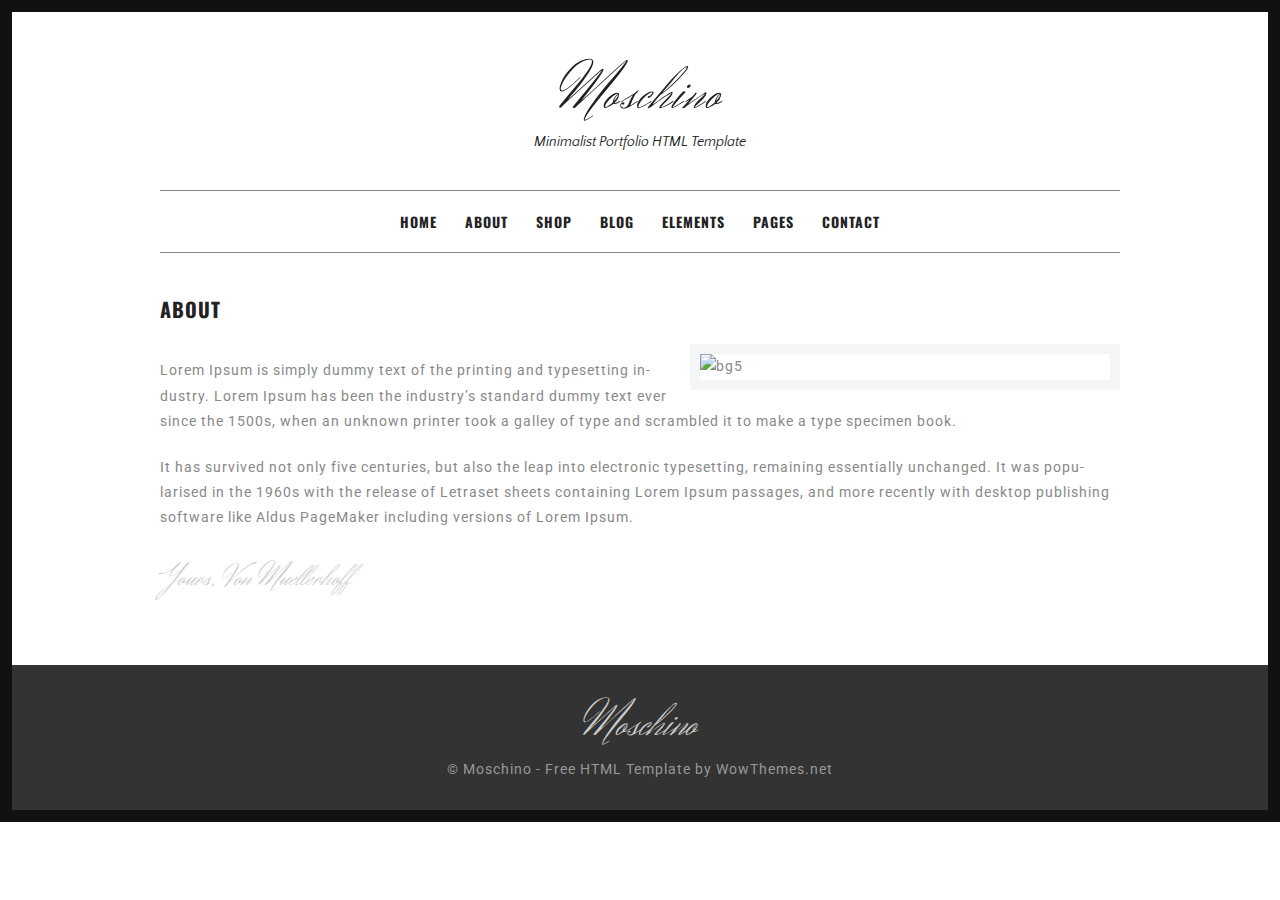
==== about.html @ cc4bd927 "Add files via upload" ====
<!DOCTYPE html>
<html lang="en-US">
<head>
<meta charset="UTF-8">
<meta name="viewport" content="width=device-width, initial-scale=1">
<title>Moschino | Minimalist Free HTML Portfolio by WowThemes.net</title>
<link rel='stylesheet' href='css/woocommerce-layout.css' type='text/css' media='all'/>
<link rel='stylesheet' href='css/woocommerce-smallscreen.css' type='text/css' media='only screen and (max-width: 768px)'/>
<link rel='stylesheet' href='css/woocommerce.css' type='text/css' media='all'/>
<link rel='stylesheet' href='css/font-awesome.min.css' type='text/css' media='all'/>
<link rel='stylesheet' href='style.css' type='text/css' media='all'/>
<link rel='stylesheet' href='https://fonts.googleapis.com/css?family=Oswald:400,500,700%7CRoboto:400,500,700%7CHerr+Von+Muellerhoff:400,500,700%7CQuattrocento+Sans:400,500,700' type='text/css' media='all'/>
<link rel='stylesheet' href='css/easy-responsive-shortcodes.css' type='text/css' media='all'/>
</head>
<body class="home page page-template page-template-template-portfolio page-template-template-portfolio-php">
<div id="page">
	<div class="container">
		<header id="masthead" class="site-header">
		<div class="site-branding">
			<h1 class="site-title"><a href="index.html" rel="home">Moschino</a></h1>
			<h2 class="site-description">Minimalist Portfolio HTML Template</h2>
		</div>
		<nav id="site-navigation" class="main-navigation">
		<button class="menu-toggle">Menu</button>
		<a class="skip-link screen-reader-text" href="#content">Skip to content</a>
		<div class="menu-menu-1-container">
			<ul id="menu-menu-1" class="menu">
				<li><a href="index.html">Home</a></li>
				<li><a href="about.html">About</a></li>
				<li><a href="shop.html">Shop</a></li>
				<li><a href="blog.html">Blog</a></li>
				<li><a href="elements.html">Elements</a></li>
				<li><a href="#">Pages</a>
				<ul class="sub-menu">
					<li><a href="portfolio-item.html">Portfolio Item</a></li>
					<li><a href="blog-single.html">Blog Article</a></li>
					<li><a href="shop-single.html">Shop Item</a></li>
					<li><a href="portfolio-category.html">Portfolio Category</a></li>
				</ul>
				</li>
				<li><a href="contact.html">Contact</a></li>
			</ul>
		</div>
		</nav>
		</header>
		<!-- #masthead -->
		<div id="content" class="site-content">
			<div id="primary" class="content-area column full">
				<main id="main" class="site-main">
				
				<article class="hentry">
				<header class="entry-header">
				<h1 class="entry-title">About</h1>	
				</header>
				<!-- .entry-header -->

				<div class="entry-content">
				<p><img style="border:10px solid #f4f5f6" src="http://s3.amazonaws.com/caymandemo/wp-content/uploads/sites/15/2016/04/14134452/about1.jpg" alt="bg5" width="430" class="alignright"></p>
				<p>Lorem Ipsum is simply dummy text of the printing and typesetting industry. Lorem Ipsum has been the industry’s standard dummy text ever since the 1500s, when an unknown printer took a galley of type and scrambled it to make a type specimen book.</p>
				<p>It has survived not only five centuries, but also the leap into electronic typesetting, remaining essentially unchanged. It was popularised in the 1960s with the release of Letraset sheets containing Lorem Ipsum passages, and more recently with desktop publishing software like Aldus PageMaker including versions of Lorem Ipsum.</p>
				<h2 style="font-family: 'Herr Von Muellerhoff';color:#ccc;font-weight:300;">Yours, Von Muellerhoff</h2>
				</div><!-- .entry-content -->
				</article>
				
				</main>
				<!-- #main -->
			</div>
			<!-- #primary -->
		</div>
		<!-- #content -->
	</div>
	<!-- .container -->
	<footer id="colophon" class="site-footer">
	<div class="container">
		<div class="site-info">
			<h1 style="font-family: 'Herr Von Muellerhoff';color: #ccc;font-weight:300;text-align: center;margin-bottom:0;margin-top:0;line-height:1.4;font-size: 46px;">Moschino</h1>
			 <a target="blank" href="https://www.wowthemes.net/">&copy; Moschino - Free HTML Template by WowThemes.net</a>
		</div>
	</div>	
	</footer>
	<a href="#top" class="smoothup" title="Back to top"><span class="genericon genericon-collapse"></span></a>
</div>
<!-- #page -->
<script src='js/jquery.js'></script>
<script src='js/plugins.js'></script>
<script src='js/scripts.js'></script>
<script src='js/masonry.pkgd.min.js'></script>
</body>
</html>
---- css/woocommerce-layout.css ----
.woocommerce #content div.product .woocommerce-tabs ul.tabs:after,.woocommerce #content div.product .woocommerce-tabs ul.tabs:before,.woocommerce #content div.product div.thumbnails:after,.woocommerce #content div.product div.thumbnails:before,.woocommerce .col2-set:after,.woocommerce .col2-set:before,.woocommerce div.product .woocommerce-tabs ul.tabs:after,.woocommerce div.product .woocommerce-tabs ul.tabs:before,.woocommerce div.product div.thumbnails:after,.woocommerce div.product div.thumbnails:before,.woocommerce-page #content div.product .woocommerce-tabs ul.tabs:after,.woocommerce-page #content div.product .woocommerce-tabs ul.tabs:before,.woocommerce-page #content div.product div.thumbnails:after,.woocommerce-page #content div.product div.thumbnails:before,.woocommerce-page .col2-set:after,.woocommerce-page .col2-set:before,.woocommerce-page div.product .woocommerce-tabs ul.tabs:after,.woocommerce-page div.product .woocommerce-tabs ul.tabs:before,.woocommerce-page div.product div.thumbnails:after,.woocommerce-page div.product div.thumbnails:before{content:" ";display:table}.woocommerce #content div.product .woocommerce-tabs,.woocommerce #content div.product .woocommerce-tabs ul.tabs:after,.woocommerce #content div.product div.thumbnails a.first,.woocommerce #content div.product div.thumbnails:after,.woocommerce .cart-collaterals:after,.woocommerce .col2-set:after,.woocommerce .woocommerce-pagination ul.page-numbers:after,.woocommerce div.product .woocommerce-tabs,.woocommerce div.product .woocommerce-tabs ul.tabs:after,.woocommerce div.product div.thumbnails a.first,.woocommerce div.product div.thumbnails:after,.woocommerce ul.products,.woocommerce ul.products li.first,.woocommerce ul.products:after,.woocommerce-page #content div.product .woocommerce-tabs,.woocommerce-page #content div.product .woocommerce-tabs ul.tabs:after,.woocommerce-page #content div.product div.thumbnails a.first,.woocommerce-page #content div.product div.thumbnails:after,.woocommerce-page .cart-collaterals:after,.woocommerce-page .col2-set:after,.woocommerce-page .woocommerce-pagination ul.page-numbers:after,.woocommerce-page div.product .woocommerce-tabs,.woocommerce-page div.product .woocommerce-tabs ul.tabs:after,.woocommerce-page div.product div.thumbnails a.first,.woocommerce-page div.product div.thumbnails:after,.woocommerce-page ul.products,.woocommerce-page ul.products li.first,.woocommerce-page ul.products:after{clear:both}.woocommerce .col2-set,.woocommerce-page .col2-set{width:100%}.woocommerce .col2-set .col-1,.woocommerce-page .col2-set .col-1{float:left;width:48%}.woocommerce .col2-set .col-2,.woocommerce-page .col2-set .col-2{float:right;width:48%}.woocommerce img,.woocommerce-page img{height:auto;max-width:100%}.woocommerce #content div.product div.images,.woocommerce div.product div.images,.woocommerce-page #content div.product div.images,.woocommerce-page div.product div.images{float:left;width:48%}.woocommerce #content div.product div.thumbnails a,.woocommerce div.product div.thumbnails a,.woocommerce-page #content div.product div.thumbnails a,.woocommerce-page div.product div.thumbnails a{float:left;width:30.75%;margin-right:3.8%;margin-bottom:1em}.woocommerce #content div.product div.thumbnails a.last,.woocommerce div.product div.thumbnails a.last,.woocommerce-page #content div.product div.thumbnails a.last,.woocommerce-page div.product div.thumbnails a.last{margin-right:0}.woocommerce #content div.product div.thumbnails.columns-1 a,.woocommerce div.product div.thumbnails.columns-1 a,.woocommerce-page #content div.product div.thumbnails.columns-1 a,.woocommerce-page div.product div.thumbnails.columns-1 a{width:100%;margin-right:0;float:none}.woocommerce #content div.product div.thumbnails.columns-2 a,.woocommerce div.product div.thumbnails.columns-2 a,.woocommerce-page #content div.product div.thumbnails.columns-2 a,.woocommerce-page div.product div.thumbnails.columns-2 a{width:48%}.woocommerce #content div.product div.thumbnails.columns-4 a,.woocommerce div.product div.thumbnails.columns-4 a,.woocommerce-page #content div.product div.thumbnails.columns-4 a,.woocommerce-page div.product div.thumbnails.columns-4 a{width:22.05%}.woocommerce #content div.product div.thumbnails.columns-5 a,.woocommerce div.product div.thumbnails.columns-5 a,.woocommerce-page #content div.product div.thumbnails.columns-5 a,.woocommerce-page div.product div.thumbnails.columns-5 a{width:16.9%}.woocommerce #content div.product div.summary,.woocommerce div.product div.summary,.woocommerce-page #content div.product div.summary,.woocommerce-page div.product div.summary{float:right;width:48%}.woocommerce #content div.product .woocommerce-tabs ul.tabs li,.woocommerce div.product .woocommerce-tabs ul.tabs li,.woocommerce-page #content div.product .woocommerce-tabs ul.tabs li,.woocommerce-page div.product .woocommerce-tabs ul.tabs li{display:inline-block}.woocommerce #content div.product #reviews .comment:after,.woocommerce #content div.product #reviews .comment:before,.woocommerce .woocommerce-pagination ul.page-numbers:after,.woocommerce .woocommerce-pagination ul.page-numbers:before,.woocommerce div.product #reviews .comment:after,.woocommerce div.product #reviews .comment:before,.woocommerce ul.products:after,.woocommerce ul.products:before,.woocommerce-page #content div.product #reviews .comment:after,.woocommerce-page #content div.product #reviews .comment:before,.woocommerce-page .woocommerce-pagination ul.page-numbers:after,.woocommerce-page .woocommerce-pagination ul.page-numbers:before,.woocommerce-page div.product #reviews .comment:after,.woocommerce-page div.product #reviews .comment:before,.woocommerce-page ul.products:after,.woocommerce-page ul.products:before{content:" ";display:table}.woocommerce #content div.product #reviews .comment:after,.woocommerce div.product #reviews .comment:after,.woocommerce-page #content div.product #reviews .comment:after,.woocommerce-page div.product #reviews .comment:after{clear:both}.woocommerce #content div.product #reviews .comment img,.woocommerce div.product #reviews .comment img,.woocommerce-page #content div.product #reviews .comment img,.woocommerce-page div.product #reviews .comment img{float:right;height:auto}.woocommerce ul.products li.product,.woocommerce-page ul.products li.product{float:left;margin:0 3.8% 2.992em 0;padding:0;position:relative;width:22.05%}.woocommerce ul.products li.last,.woocommerce-page ul.products li.last{margin-right:0}.woocommerce-page.columns-1 ul.products li.product,.woocommerce.columns-1 ul.products li.product{width:100%;margin-right:0}.woocommerce-page.columns-2 ul.products li.product,.woocommerce.columns-2 ul.products li.product{width:48%}.woocommerce-page.columns-3 ul.products li.product,.woocommerce.columns-3 ul.products li.product{width:30.75%}.woocommerce-page.columns-5 ul.products li.product,.woocommerce.columns-5 ul.products li.product{width:16.95%}.woocommerce-page.columns-6 ul.products li.product,.woocommerce.columns-6 ul.products li.product{width:13.5%}.woocommerce .woocommerce-result-count,.woocommerce-page .woocommerce-result-count{float:left}.woocommerce .woocommerce-ordering,.woocommerce-page .woocommerce-ordering{float:right}.woocommerce .woocommerce-pagination ul.page-numbers li,.woocommerce-page .woocommerce-pagination ul.page-numbers li{display:inline-block}.woocommerce #content table.cart img,.woocommerce table.cart img,.woocommerce-page #content table.cart img,.woocommerce-page table.cart img{height:auto}.woocommerce #content table.cart td.actions,.woocommerce table.cart td.actions,.woocommerce-page #content table.cart td.actions,.woocommerce-page table.cart td.actions{text-align:right}.woocommerce #content table.cart td.actions .input-text,.woocommerce table.cart td.actions .input-text,.woocommerce-page #content table.cart td.actions .input-text,.woocommerce-page table.cart td.actions .input-text{width:80px}.woocommerce #content table.cart td.actions .coupon,.woocommerce table.cart td.actions .coupon,.woocommerce-page #content table.cart td.actions .coupon,.woocommerce-page table.cart td.actions .coupon{float:left}.woocommerce #content table.cart td.actions .coupon label,.woocommerce table.cart td.actions .coupon label,.woocommerce-page #content table.cart td.actions .coupon label,.woocommerce-page table.cart td.actions .coupon label{display:none}.woocommerce .cart-collaterals .shipping_calculator:after,.woocommerce .cart-collaterals .shipping_calculator:before,.woocommerce .cart-collaterals:after,.woocommerce .cart-collaterals:before,.woocommerce form .form-row:after,.woocommerce form .form-row:before,.woocommerce ul.cart_list li:after,.woocommerce ul.cart_list li:before,.woocommerce ul.product_list_widget li:after,.woocommerce ul.product_list_widget li:before,.woocommerce-page .cart-collaterals .shipping_calculator:after,.woocommerce-page .cart-collaterals .shipping_calculator:before,.woocommerce-page .cart-collaterals:after,.woocommerce-page .cart-collaterals:before,.woocommerce-page form .form-row:after,.woocommerce-page form .form-row:before,.woocommerce-page ul.cart_list li:after,.woocommerce-page ul.cart_list li:before,.woocommerce-page ul.product_list_widget li:after,.woocommerce-page ul.product_list_widget li:before{content:" ";display:table}.woocommerce .cart-collaterals,.woocommerce-page .cart-collaterals{width:100%}.woocommerce .cart-collaterals .related,.woocommerce-page .cart-collaterals .related{width:30.75%;float:left}.woocommerce .cart-collaterals .cross-sells,.woocommerce-page .cart-collaterals .cross-sells{width:48%;float:left}.woocommerce .cart-collaterals .cross-sells ul.products,.woocommerce-page .cart-collaterals .cross-sells ul.products{float:none}.woocommerce .cart-collaterals .cross-sells ul.products li,.woocommerce-page .cart-collaterals .cross-sells ul.products li{width:48%}.woocommerce .cart-collaterals .shipping_calculator,.woocommerce-page .cart-collaterals .shipping_calculator{width:48%;clear:right;float:right}.woocommerce .cart-collaterals .shipping_calculator:after,.woocommerce form .form-row-wide,.woocommerce form .form-row:after,.woocommerce ul.cart_list li:after,.woocommerce ul.product_list_widget li:after,.woocommerce-page .cart-collaterals .shipping_calculator:after,.woocommerce-page form .form-row-wide,.woocommerce-page form .form-row:after,.woocommerce-page ul.cart_list li:after,.woocommerce-page ul.product_list_widget li:after{clear:both}.woocommerce .cart-collaterals .shipping_calculator .col2-set .col-1,.woocommerce .cart-collaterals .shipping_calculator .col2-set .col-2,.woocommerce-page .cart-collaterals .shipping_calculator .col2-set .col-1,.woocommerce-page .cart-collaterals .shipping_calculator .col2-set .col-2{width:47%}.woocommerce .cart-collaterals .cart_totals,.woocommerce-page .cart-collaterals .cart_totals{float:right;width:48%}.woocommerce ul.cart_list li img,.woocommerce ul.product_list_widget li img,.woocommerce-page ul.cart_list li img,.woocommerce-page ul.product_list_widget li img{float:right;height:auto}.woocommerce form .form-row label,.woocommerce-page form .form-row label{display:block}.woocommerce form .form-row label.checkbox,.woocommerce-page form .form-row label.checkbox{display:inline}.woocommerce form .form-row select,.woocommerce-page form .form-row select{width:100%}.woocommerce form .form-row .input-text,.woocommerce-page form .form-row .input-text{box-sizing:border-box;width:100%}.woocommerce form .form-row-first,.woocommerce form .form-row-last,.woocommerce-page form .form-row-first,.woocommerce-page form .form-row-last{float:left;width:47%;overflow:visible}.woocommerce form .form-row-last,.woocommerce-page form .form-row-last{float:right}.woocommerce #payment .form-row select,.woocommerce-page #payment .form-row select{width:auto}.woocommerce #payment .terms,.woocommerce #payment .wc-terms-and-conditions,.woocommerce-page #payment .terms,.woocommerce-page #payment .wc-terms-and-conditions{text-align:left;padding:0 1em 0 0;float:left}.woocommerce #payment #place_order,.woocommerce-page #payment #place_order{float:right}.twentyfourteen .tfwc{padding:12px 10px 0;max-width:474px;margin:0 auto}.twentyfourteen .tfwc .product .entry-summary{padding:0!important;margin:0 0 1.618em!important}.twentyfourteen .tfwc div.product.hentry.has-post-thumbnail{margin-top:0}.twentyfourteen .tfwc .product .images img{margin-bottom:1em}@media screen and (min-width:673px){.twentyfourteen .tfwc{padding-right:30px;padding-left:30px}}@media screen and (min-width:1040px){.twentyfourteen .tfwc{padding-right:15px;padding-left:15px}}@media screen and (min-width:1110px){.twentyfourteen .tfwc{padding-right:30px;padding-left:30px}}@media screen and (min-width:1218px){.twentyfourteen .tfwc{margin-right:54px}.full-width .twentyfourteen .tfwc{margin-right:auto}}.twentyfifteen .t15wc{padding-left:7.6923%;padding-right:7.6923%;padding-top:7.6923%;margin-bottom:7.6923%;background:#fff;box-shadow:0 0 1px rgba(0,0,0,.15)}.twentyfifteen .t15wc .page-title{margin-left:0}@media screen and (min-width:38.75em){.twentyfifteen .t15wc{margin-right:7.6923%;margin-left:7.6923%;margin-top:8.3333%}}@media screen and (min-width:59.6875em){.twentyfifteen .t15wc{margin-left:8.3333%;margin-right:8.3333%;padding:10%}.single-product .twentyfifteen .entry-summary{padding:0!important}}.twentysixteen .site-main{margin-right:7.6923%;margin-left:7.6923%}.twentysixteen .entry-summary{margin-right:0;margin-left:0}#content .twentysixteen div.product div.images,#content .twentysixteen div.product div.summary{width:46.42857%}@media screen and (min-width:44.375em){.twentysixteen .site-main{margin-right:23.0769%}}@media screen and (min-width:56.875em){.twentysixteen .site-main{margin-right:0;margin-left:0}.no-sidebar .twentysixteen .site-main{margin-right:15%;margin-left:15%}.no-sidebar .twentysixteen .entry-summary{margin-right:0;margin-left:0}}
---- css/woocommerce-smallscreen.css ----
.woocommerce table.shop_table_responsive tbody th,.woocommerce table.shop_table_responsive thead,.woocommerce-page table.shop_table_responsive tbody th,.woocommerce-page table.shop_table_responsive thead{display:none}.woocommerce table.shop_table_responsive tbody tr:first-child td:first-child,.woocommerce-page table.shop_table_responsive tbody tr:first-child td:first-child{border-top:0}.woocommerce table.shop_table_responsive tr,.woocommerce-page table.shop_table_responsive tr{display:block}.woocommerce table.shop_table_responsive tr td,.woocommerce-page table.shop_table_responsive tr td{display:block;text-align:right!important}.woocommerce #content table.cart .product-thumbnail,.woocommerce table.cart .product-thumbnail,.woocommerce table.my_account_orders tr td.order-actions:before,.woocommerce table.shop_table_responsive tr td.actions:before,.woocommerce table.shop_table_responsive tr td.product-remove:before,.woocommerce-page #content table.cart .product-thumbnail,.woocommerce-page table.cart .product-thumbnail,.woocommerce-page table.my_account_orders tr td.order-actions:before,.woocommerce-page table.shop_table_responsive tr td.actions:before,.woocommerce-page table.shop_table_responsive tr td.product-remove:before{display:none}.woocommerce table.shop_table_responsive tr td.order-actions,.woocommerce-page table.shop_table_responsive tr td.order-actions{text-align:left!important}.woocommerce table.shop_table_responsive tr td:before,.woocommerce-page table.shop_table_responsive tr td:before{content:attr(data-title) ": ";font-weight:700;float:left}.woocommerce table.shop_table_responsive tr:nth-child(2n) td,.woocommerce-page table.shop_table_responsive tr:nth-child(2n) td{background-color:rgba(0,0,0,.025)}.woocommerce table.my_account_orders tr td.order-actions,.woocommerce-page table.my_account_orders tr td.order-actions{text-align:left}.woocommerce table.my_account_orders tr td.order-actions .button,.woocommerce-page table.my_account_orders tr td.order-actions .button{float:none;margin:.125em .25em .125em 0}.woocommerce .col2-set .col-1,.woocommerce .col2-set .col-2,.woocommerce-page .col2-set .col-1,.woocommerce-page .col2-set .col-2{float:none;width:100%}.woocommerce ul.products li.product,.woocommerce-page ul.products li.product,.woocommerce-page[class*=columns-] ul.products li.product,.woocommerce[class*=columns-] ul.products li.product{width:48%;float:left;clear:both;margin:0 0 2.992em}.woocommerce ul.products li.product:nth-child(2n),.woocommerce-page ul.products li.product:nth-child(2n),.woocommerce-page[class*=columns-] ul.products li.product:nth-child(2n),.woocommerce[class*=columns-] ul.products li.product:nth-child(2n){float:right;clear:none!important}.woocommerce #content div.product div.images,.woocommerce #content div.product div.summary,.woocommerce div.product div.images,.woocommerce div.product div.summary,.woocommerce-page #content div.product div.images,.woocommerce-page #content div.product div.summary,.woocommerce-page div.product div.images,.woocommerce-page div.product div.summary{float:none;width:100%}.woocommerce #content table.cart td.actions,.woocommerce table.cart td.actions,.woocommerce-page #content table.cart td.actions,.woocommerce-page table.cart td.actions{text-align:left}.woocommerce #content table.cart td.actions .coupon,.woocommerce table.cart td.actions .coupon,.woocommerce-page #content table.cart td.actions .coupon,.woocommerce-page table.cart td.actions .coupon{float:none;padding-bottom:.5em}.woocommerce #content table.cart td.actions .coupon:after,.woocommerce #content table.cart td.actions .coupon:before,.woocommerce table.cart td.actions .coupon:after,.woocommerce table.cart td.actions .coupon:before,.woocommerce-page #content table.cart td.actions .coupon:after,.woocommerce-page #content table.cart td.actions .coupon:before,.woocommerce-page table.cart td.actions .coupon:after,.woocommerce-page table.cart td.actions .coupon:before{content:" ";display:table}.woocommerce #content table.cart td.actions .coupon:after,.woocommerce table.cart td.actions .coupon:after,.woocommerce-page #content table.cart td.actions .coupon:after,.woocommerce-page table.cart td.actions .coupon:after{clear:both}.woocommerce #content table.cart td.actions .button,.woocommerce #content table.cart td.actions .input-text,.woocommerce #content table.cart td.actions input,.woocommerce table.cart td.actions .button,.woocommerce table.cart td.actions .input-text,.woocommerce table.cart td.actions input,.woocommerce-page #content table.cart td.actions .button,.woocommerce-page #content table.cart td.actions .input-text,.woocommerce-page #content table.cart td.actions input,.woocommerce-page table.cart td.actions .button,.woocommerce-page table.cart td.actions .input-text,.woocommerce-page table.cart td.actions input{width:48%;box-sizing:border-box}.woocommerce #content table.cart td.actions .button.alt,.woocommerce #content table.cart td.actions .input-text+.button,.woocommerce table.cart td.actions .button.alt,.woocommerce table.cart td.actions .input-text+.button,.woocommerce-page #content table.cart td.actions .button.alt,.woocommerce-page #content table.cart td.actions .input-text+.button,.woocommerce-page table.cart td.actions .button.alt,.woocommerce-page table.cart td.actions .input-text+.button{float:right}.woocommerce .cart-collaterals .cart_totals,.woocommerce .cart-collaterals .cross-sells,.woocommerce .cart-collaterals .shipping_calculator,.woocommerce-page .cart-collaterals .cart_totals,.woocommerce-page .cart-collaterals .cross-sells,.woocommerce-page .cart-collaterals .shipping_calculator{width:100%;float:none;text-align:left}.woocommerce-page.woocommerce-checkout form.login .form-row,.woocommerce.woocommerce-checkout form.login .form-row{width:100%;float:none}.woocommerce #payment .terms,.woocommerce-page #payment .terms{text-align:left;padding:0}.woocommerce #payment #place_order,.woocommerce-page #payment #place_order{float:none;width:100%;box-sizing:border-box;margin-bottom:1em}.woocommerce .lost_reset_password .form-row-first,.woocommerce .lost_reset_password .form-row-last,.woocommerce-page .lost_reset_password .form-row-first,.woocommerce-page .lost_reset_password .form-row-last{width:100%;float:none;margin-right:0}.single-product .twentythirteen .panel{padding-left:20px!important;padding-right:20px!important}
---- css/woocommerce.css ----
@charset "UTF-8";.clear,.woocommerce .woocommerce-breadcrumb:after,.woocommerce .woocommerce-error:after,.woocommerce .woocommerce-info:after,.woocommerce .woocommerce-message:after{clear:both}@-webkit-keyframes spin{100%{-webkit-transform:rotate(360deg)}}@-moz-keyframes spin{100%{-moz-transform:rotate(360deg)}}@keyframes spin{100%{-webkit-transform:rotate(360deg);-moz-transform:rotate(360deg);-ms-transform:rotate(360deg);-o-transform:rotate(360deg);transform:rotate(360deg)}}@font-face{font-family:star;src:url(../fonts/star.eot);src:url(../fonts/star.eot?#iefix) format("embedded-opentype"),url(../fonts/star.woff) format("woff"),url(../fonts/star.ttf) format("truetype"),url(../fonts/star.svg#star) format("svg");font-weight:400;font-style:normal}@font-face{font-family:WooCommerce;src:url(../fonts/WooCommerce.eot);src:url(../fonts/WooCommerce.eot?#iefix) format("embedded-opentype"),url(../fonts/WooCommerce.woff) format("woff"),url(../fonts/WooCommerce.ttf) format("truetype"),url(../fonts/WooCommerce.svg#WooCommerce) format("svg");font-weight:400;font-style:normal}p.demo_store{position:fixed;top:0;left:0;right:0;margin:0;width:100%;font-size:1em;padding:1em 0;text-align:center;background-color:#a46497;color:#fff;z-index:99998;box-shadow:0 1px 1em rgba(0,0,0,.2)}p.demo_store a{color:#fff}.admin-bar p.demo_store{top:32px}.woocommerce .blockUI.blockOverlay{position:relative}.woocommerce .blockUI.blockOverlay:before,.woocommerce .loader:before{height:1em;width:1em;position:absolute;top:50%;left:50%;margin-left:-.5em;margin-top:-.5em;display:block;content:"";-webkit-animation:spin 1s ease-in-out infinite;-moz-animation:spin 1s ease-in-out infinite;animation:spin 1s ease-in-out infinite;background:url(../images/icons/loader.svg) center center;background-size:cover;line-height:1;text-align:center;font-size:2em;color:rgba(0,0,0,.75)}.woocommerce a.remove{display:block;font-size:1.5em;height:1em;width:1em;text-align:center;line-height:1;border-radius:100%;color:red!important;text-decoration:none;font-weight:700;border:0}.woocommerce a.remove:hover{color:#fff!important;background:red}.woocommerce .woocommerce-error,.woocommerce .woocommerce-info,.woocommerce .woocommerce-message{padding:1em 2em 1em 3.5em!important;margin:0 0 2em!important;position:relative;background-color:#f7f6f7;color:#515151;border-top:3px solid #a46497;list-style:none!important;width:auto;word-wrap:break-word}.woocommerce .woocommerce-error:after,.woocommerce .woocommerce-error:before,.woocommerce .woocommerce-info:after,.woocommerce .woocommerce-info:before,.woocommerce .woocommerce-message:after,.woocommerce .woocommerce-message:before{content:" ";display:table}.woocommerce .woocommerce-error:before,.woocommerce .woocommerce-info:before,.woocommerce .woocommerce-message:before{font-family:WooCommerce;content:"\e028";display:inline-block;position:absolute;top:1em;left:1.5em}.woocommerce .woocommerce-error .button,.woocommerce .woocommerce-info .button,.woocommerce .woocommerce-message .button{float:right}.woocommerce .woocommerce-error li,.woocommerce .woocommerce-info li,.woocommerce .woocommerce-message li{list-style:none!important;padding-left:0!important;margin-left:0!important}.woocommerce .woocommerce-message{border-top-color:#8fae1b}.woocommerce .woocommerce-message:before{content:"\e015";color:#8fae1b}.woocommerce .woocommerce-info{border-top-color:#1e85be}.woocommerce .woocommerce-info:before{color:#1e85be}.woocommerce .woocommerce-error{border-top-color:#b81c23}.woocommerce .woocommerce-error:before{content:"\e016";color:#b81c23}.woocommerce small.note{display:block;color:#777;font-size:.857em;margin-top:10px}.woocommerce .woocommerce-breadcrumb{margin:0 0 1em;padding:0;font-size:.92em;color:#777}.woocommerce .woocommerce-breadcrumb:after,.woocommerce .woocommerce-breadcrumb:before{content:" ";display:table}.woocommerce .woocommerce-breadcrumb a{color:#777}.woocommerce .quantity .qty{width:3.631em;text-align:center}.woocommerce div.product{margin-bottom:0;position:relative}.woocommerce div.product .product_title{clear:none;margin-top:0;padding:0}.woocommerce #reviews #comments .add_review:after,.woocommerce .products ul:after,.woocommerce div.product form.cart:after,.woocommerce div.product p.cart:after,.woocommerce nav.woocommerce-pagination ul,.woocommerce ul.products:after{clear:both}.woocommerce div.product p.price,.woocommerce div.product span.price{color:#77a464;font-size:1.25em}.woocommerce div.product p.price ins,.woocommerce div.product span.price ins{background:inherit;font-weight:700}.woocommerce div.product p.price del,.woocommerce div.product span.price del{opacity:.5}.woocommerce div.product p.stock{font-size:.92em}.woocommerce div.product .stock{color:#77a464}.woocommerce div.product .out-of-stock{color:red}.woocommerce div.product .woocommerce-product-rating{margin-bottom:1.618em}.woocommerce div.product div.images,.woocommerce div.product div.summary{margin-bottom:2em}.woocommerce div.product div.images img{display:block;width:100%;height:auto;box-shadow:none}.woocommerce div.product div.images div.thumbnails{padding-top:1em}.woocommerce div.product div.social{text-align:right;margin:0 0 1em}.woocommerce div.product div.social span{margin:0 0 0 2px}.woocommerce div.product div.social span span{margin:0}.woocommerce div.product div.social span .stButton .chicklets{padding-left:16px;width:0}.woocommerce div.product div.social iframe{float:left;margin-top:3px}.woocommerce div.product .woocommerce-tabs ul.tabs{list-style:none;padding:0 0 0 1em;margin:0 0 1.618em;overflow:hidden;position:relative}.woocommerce div.product .woocommerce-tabs ul.tabs li{border:1px solid #d3ced2;background-color:#ebe9eb;display:inline-block;position:relative;z-index:0;border-radius:4px 4px 0 0;margin:0 -5px;padding:0 1em}.woocommerce div.product .woocommerce-tabs ul.tabs li a{display:inline-block;padding:.5em 0;font-weight:700;color:#515151;text-decoration:none}.woocommerce div.product form.cart:after,.woocommerce div.product form.cart:before,.woocommerce div.product p.cart:after,.woocommerce div.product p.cart:before{display:table;content:" "}.woocommerce div.product .woocommerce-tabs ul.tabs li a:hover{text-decoration:none;color:#6b6b6b}.woocommerce div.product .woocommerce-tabs ul.tabs li.active{background:#fff;z-index:2;border-bottom-color:#fff}.woocommerce div.product .woocommerce-tabs ul.tabs li.active a{color:inherit;text-shadow:inherit}.woocommerce div.product .woocommerce-tabs ul.tabs li.active:before{box-shadow:2px 2px 0 #fff}.woocommerce div.product .woocommerce-tabs ul.tabs li.active:after{box-shadow:-2px 2px 0 #fff}.woocommerce div.product .woocommerce-tabs ul.tabs li:after,.woocommerce div.product .woocommerce-tabs ul.tabs li:before{border:1px solid #d3ced2;position:absolute;bottom:-1px;width:5px;height:5px;content:" "}.woocommerce div.product .woocommerce-tabs ul.tabs li:before{left:-6px;-webkit-border-bottom-right-radius:4px;-moz-border-bottom-right-radius:4px;border-bottom-right-radius:4px;border-width:0 1px 1px 0;box-shadow:2px 2px 0 #ebe9eb}.woocommerce div.product .woocommerce-tabs ul.tabs li:after{right:-6px;-webkit-border-bottom-left-radius:4px;-moz-border-bottom-left-radius:4px;border-bottom-left-radius:4px;border-width:0 0 1px 1px;box-shadow:-2px 2px 0 #ebe9eb}.woocommerce div.product .woocommerce-tabs ul.tabs:before{position:absolute;content:" ";width:100%;bottom:0;left:0;border-bottom:1px solid #d3ced2;z-index:1}.woocommerce div.product .woocommerce-tabs .panel{margin:0 0 2em;padding:0}.woocommerce div.product form.cart,.woocommerce div.product p.cart{margin-bottom:2em}.woocommerce div.product form.cart div.quantity{float:left;margin:0 4px 0 0}.woocommerce div.product form.cart table{border-width:0 0 1px}.woocommerce div.product form.cart table td{padding-left:0}.woocommerce div.product form.cart table div.quantity{float:none;margin:0}.woocommerce div.product form.cart table small.stock{display:block;float:none}.woocommerce div.product form.cart .variations{margin-bottom:1em;border:0;width:100%}.woocommerce div.product form.cart .variations td,.woocommerce div.product form.cart .variations th{border:0;vertical-align:top;line-height:2em}.woocommerce div.product form.cart .variations label{font-weight:700}.woocommerce div.product form.cart .variations select{max-width:100%;min-width:75%;display:inline-block;margin-right:1em}.woocommerce div.product form.cart .variations td.label{padding-right:1em}.woocommerce div.product form.cart .woocommerce-variation-description p{margin-bottom:1em}.woocommerce div.product form.cart .reset_variations{visibility:hidden;font-size:.83em}.woocommerce div.product form.cart .wc-no-matching-variations{display:none}.woocommerce div.product form.cart .button{vertical-align:middle;float:left}.woocommerce div.product form.cart .group_table td.label{padding-right:1em;padding-left:1em}.woocommerce div.product form.cart .group_table td{vertical-align:top;padding-bottom:.5em;border:0}.woocommerce span.onsale{min-height:3.236em;min-width:3.236em;padding:.202em;font-weight:700;position:absolute;text-align:center;line-height:3.236;top:-.5em;left:-.5em;margin:0;border-radius:100%;background-color:#77a464;color:#fff;font-size:.857em;-webkit-font-smoothing:antialiased}.woocommerce .products ul,.woocommerce ul.products{margin:0 0 1em;padding:0;list-style:none;clear:both}.woocommerce .products ul:after,.woocommerce .products ul:before,.woocommerce ul.products:after,.woocommerce ul.products:before{content:" ";display:table}.woocommerce .products ul li,.woocommerce ul.products li{list-style:none}.woocommerce ul.products li.product .onsale{top:0;right:0;left:auto;margin:-.5em -.5em 0 0}.woocommerce ul.products li.product h3{padding:.5em 0;margin:0;font-size:1em}.woocommerce ul.products li.product a{text-decoration:none}.woocommerce ul.products li.product a img{width:100%;height:auto;display:block;margin:0 0 1em;box-shadow:none}.woocommerce ul.products li.product strong{display:block}.woocommerce ul.products li.product .star-rating{font-size:.857em}.woocommerce ul.products li.product .button{margin-top:1em}.woocommerce ul.products li.product .price{color:#77a464;display:block;font-weight:400;margin-bottom:.5em;font-size:.857em}.woocommerce ul.products li.product .price del{color:inherit;opacity:.5;display:block}.woocommerce ul.products li.product .price ins{background:0 0;font-weight:700}.woocommerce ul.products li.product .price .from{font-size:.67em;margin:-2px 0 0;text-transform:uppercase;color:rgba(132,132,132,.5)}.woocommerce .woocommerce-ordering,.woocommerce .woocommerce-result-count{margin:0 0 1em}.woocommerce .woocommerce-ordering select{vertical-align:top}.woocommerce nav.woocommerce-pagination{text-align:center}.woocommerce nav.woocommerce-pagination ul{display:inline-block;white-space:nowrap;padding:0;border:1px solid #d3ced2;border-right:0;margin:1px}.woocommerce nav.woocommerce-pagination ul li{border-right:1px solid #d3ced2;padding:0;margin:0;float:left;display:inline;overflow:hidden}.woocommerce nav.woocommerce-pagination ul li a,.woocommerce nav.woocommerce-pagination ul li span{margin:0;text-decoration:none;line-height:1;font-size:1em;font-weight:400;padding:.5em;min-width:1em;display:block}.woocommerce nav.woocommerce-pagination ul li a:focus,.woocommerce nav.woocommerce-pagination ul li a:hover,.woocommerce nav.woocommerce-pagination ul li span.current{background:#ebe9eb;color:#8a7e88}.woocommerce #respond input#submit,.woocommerce a.button,.woocommerce button.button,.woocommerce input.button{font-size:100%;margin:0;line-height:1;cursor:pointer;position:relative;font-family:inherit;text-decoration:none;overflow:visible;padding:.618em 1em;font-weight:700;border-radius:3px;left:auto;color:#515151;background-color:#ebe9eb;border:0;white-space:nowrap;display:inline-block;background-image:none;box-shadow:none;-webkit-box-shadow:none;text-shadow:none}.woocommerce #respond input#submit.loading,.woocommerce a.button.loading,.woocommerce button.button.loading,.woocommerce input.button.loading{opacity:.25;padding-right:2.618em}.woocommerce #respond input#submit.loading:after,.woocommerce a.button.loading:after,.woocommerce button.button.loading:after,.woocommerce input.button.loading:after{font-family:WooCommerce;content:"\e01c";vertical-align:top;-webkit-font-smoothing:antialiased;font-weight:400;position:absolute;top:.618em;right:1em;-webkit-animation:spin 2s linear infinite;-moz-animation:spin 2s linear infinite;animation:spin 2s linear infinite}.woocommerce #respond input#submit.added:after,.woocommerce a.button.added:after,.woocommerce button.button.added:after,.woocommerce input.button.added:after{font-family:WooCommerce;content:"\e017";margin-left:.53em;vertical-align:bottom}.woocommerce #respond input#submit:hover,.woocommerce a.button:hover,.woocommerce button.button:hover,.woocommerce input.button:hover{background-color:#dad8da;text-decoration:none;background-image:none;color:#515151}.woocommerce #respond input#submit.alt,.woocommerce a.button.alt,.woocommerce button.button.alt,.woocommerce input.button.alt{background-color:#a46497;color:#fff;-webkit-font-smoothing:antialiased}.woocommerce #respond input#submit.alt:hover,.woocommerce a.button.alt:hover,.woocommerce button.button.alt:hover,.woocommerce input.button.alt:hover{background-color:#935386;color:#fff}.woocommerce #respond input#submit.alt.disabled,.woocommerce #respond input#submit.alt.disabled:hover,.woocommerce #respond input#submit.alt:disabled,.woocommerce #respond input#submit.alt:disabled:hover,.woocommerce #respond input#submit.alt:disabled[disabled],.woocommerce #respond input#submit.alt:disabled[disabled]:hover,.woocommerce a.button.alt.disabled,.woocommerce a.button.alt.disabled:hover,.woocommerce a.button.alt:disabled,.woocommerce a.button.alt:disabled:hover,.woocommerce a.button.alt:disabled[disabled],.woocommerce a.button.alt:disabled[disabled]:hover,.woocommerce button.button.alt.disabled,.woocommerce button.button.alt.disabled:hover,.woocommerce button.button.alt:disabled,.woocommerce button.button.alt:disabled:hover,.woocommerce button.button.alt:disabled[disabled],.woocommerce button.button.alt:disabled[disabled]:hover,.woocommerce input.button.alt.disabled,.woocommerce input.button.alt.disabled:hover,.woocommerce input.button.alt:disabled,.woocommerce input.button.alt:disabled:hover,.woocommerce input.button.alt:disabled[disabled],.woocommerce input.button.alt:disabled[disabled]:hover{background-color:#a46497;color:#fff}.woocommerce #respond input#submit.disabled,.woocommerce #respond input#submit:disabled,.woocommerce #respond input#submit:disabled[disabled],.woocommerce a.button.disabled,.woocommerce a.button:disabled,.woocommerce a.button:disabled[disabled],.woocommerce button.button.disabled,.woocommerce button.button:disabled,.woocommerce button.button:disabled[disabled],.woocommerce input.button.disabled,.woocommerce input.button:disabled,.woocommerce input.button:disabled[disabled]{color:inherit;cursor:not-allowed;opacity:.5}.woocommerce #respond input#submit.disabled:hover,.woocommerce #respond input#submit:disabled:hover,.woocommerce #respond input#submit:disabled[disabled]:hover,.woocommerce a.button.disabled:hover,.woocommerce a.button:disabled:hover,.woocommerce a.button:disabled[disabled]:hover,.woocommerce button.button.disabled:hover,.woocommerce button.button:disabled:hover,.woocommerce button.button:disabled[disabled]:hover,.woocommerce input.button.disabled:hover,.woocommerce input.button:disabled:hover,.woocommerce input.button:disabled[disabled]:hover{color:inherit;background-color:#ebe9eb}.woocommerce .cart .button,.woocommerce .cart input.button{float:none}.woocommerce a.added_to_cart{padding-top:.5em;white-space:nowrap;display:inline-block}.woocommerce #reviews #comments .add_review:after,.woocommerce #reviews #comments .add_review:before,.woocommerce #reviews #comments ol.commentlist li .comment-text:after,.woocommerce #reviews #comments ol.commentlist li .comment-text:before,.woocommerce #reviews #comments ol.commentlist:after,.woocommerce #reviews #comments ol.commentlist:before{content:" ";display:table}.woocommerce #reviews h2 small{float:right;color:#777;font-size:15px;margin:10px 0 0}.woocommerce #reviews h2 small a{text-decoration:none;color:#777}.woocommerce #reviews h3{margin:0}.woocommerce #reviews #respond{margin:0;border:0;padding:0}.woocommerce #reviews #comment{height:75px}.woocommerce #reviews #comments h2{clear:none}.woocommerce #review_form #respond:after,.woocommerce #reviews #comments ol.commentlist li .comment-text:after,.woocommerce #reviews #comments ol.commentlist:after,.woocommerce .woocommerce-product-rating:after,.woocommerce td.product-name dl.variation:after{clear:both}.woocommerce #reviews #comments ol.commentlist{margin:0;width:100%;background:0 0;list-style:none}.woocommerce #reviews #comments ol.commentlist li{padding:0;margin:0 0 20px;position:relative;background:0;border:0}.woocommerce #reviews #comments ol.commentlist li .meta{color:#777;font-size:.75em}.woocommerce #reviews #comments ol.commentlist li img.avatar{float:left;position:absolute;top:0;left:0;padding:3px;width:32px;height:auto;background:#ebe9eb;border:1px solid #e4e1e3;margin:0;box-shadow:none}.woocommerce #reviews #comments ol.commentlist li .comment-text{margin:0 0 0 50px;border:1px solid #e4e1e3;border-radius:4px;padding:1em 1em 0}.woocommerce #reviews #comments ol.commentlist li .comment-text p{margin:0 0 1em}.woocommerce #reviews #comments ol.commentlist li .comment-text p.meta{font-size:.83em}.woocommerce #reviews #comments ol.commentlist ul.children{list-style:none;margin:20px 0 0 50px}.woocommerce #reviews #comments ol.commentlist ul.children .star-rating{display:none}.woocommerce #reviews #comments ol.commentlist #respond{border:1px solid #e4e1e3;border-radius:4px;padding:1em 1em 0;margin:20px 0 0 50px}.woocommerce #reviews #comments .commentlist>li:before{content:""}.woocommerce .star-rating{float:right;overflow:hidden;position:relative;height:1em;line-height:1;font-size:1em;width:5.4em;font-family:star}.woocommerce .star-rating:before{content:"\73\73\73\73\73";color:#d3ced2;float:left;top:0;left:0;position:absolute}.woocommerce .star-rating span{overflow:hidden;float:left;top:0;left:0;position:absolute;padding-top:1.5em}.woocommerce .star-rating span:before{content:"\53\53\53\53\53";top:0;position:absolute;left:0}.woocommerce .woocommerce-product-rating{line-height:2;display:block}.woocommerce .woocommerce-product-rating:after,.woocommerce .woocommerce-product-rating:before{content:" ";display:table}.woocommerce .woocommerce-product-rating .star-rating{margin:.5em 4px 0 0;float:left}.woocommerce .products .star-rating{display:block;margin:0 0 .5em;float:none}.woocommerce .hreview-aggregate .star-rating{margin:10px 0 0}.woocommerce #review_form #respond{position:static;margin:0;width:auto;padding:0;background:0 0;border:0}.woocommerce #review_form #respond:after,.woocommerce #review_form #respond:before{content:" ";display:table}.woocommerce p.stars a:before,.woocommerce p.stars a:hover~a:before{content:"\e021"}.woocommerce #review_form #respond p{margin:0 0 10px}.woocommerce #review_form #respond .form-submit input{left:auto}.woocommerce #review_form #respond textarea{box-sizing:border-box;width:100%}.woocommerce p.stars a{position:relative;height:1em;width:1em;text-indent:-999em;display:inline-block;text-decoration:none}.woocommerce p.stars a:before{display:block;position:absolute;top:0;left:0;width:1em;height:1em;line-height:1;font-family:WooCommerce;text-indent:0}.woocommerce table.shop_attributes td,.woocommerce table.shop_attributes th{line-height:1.5;border-bottom:1px dotted rgba(0,0,0,.1);border-top:0;margin:0}.woocommerce p.stars.selected a.active:before,.woocommerce p.stars:hover a:before{content:"\e020"}.woocommerce p.stars.selected a.active~a:before{content:"\e021"}.woocommerce p.stars.selected a:not(.active):before{content:"\e020"}.woocommerce table.shop_attributes{border:0;border-top:1px dotted rgba(0,0,0,.1);margin-bottom:1.618em;width:100%}.woocommerce table.shop_attributes th{width:150px;font-weight:700;padding:8px}.woocommerce table.shop_attributes td{font-style:italic;padding:0}.woocommerce table.shop_attributes td p{margin:0;padding:8px 0}.woocommerce table.shop_attributes .alt td,.woocommerce table.shop_attributes .alt th{background:rgba(0,0,0,.025)}.woocommerce table.shop_table{border:1px solid rgba(0,0,0,.1);margin:0 -1px 24px 0;text-align:left;width:100%;border-collapse:separate;border-radius:5px}.woocommerce table.shop_table th{font-weight:700;padding:9px 12px}.woocommerce table.shop_table td{border-top:1px solid rgba(0,0,0,.1);padding:6px 12px;vertical-align:middle}.woocommerce table.shop_table td small{font-weight:400}.woocommerce table.shop_table tbody:first-child tr:first-child td,.woocommerce table.shop_table tbody:first-child tr:first-child th{border-top:0}.woocommerce table.shop_table tbody th,.woocommerce table.shop_table tfoot td,.woocommerce table.shop_table tfoot th{font-weight:700;border-top:1px solid rgba(0,0,0,.1)}.woocommerce table.my_account_orders{font-size:.85em}.woocommerce table.my_account_orders td,.woocommerce table.my_account_orders th{padding:4px 8px;vertical-align:middle}.woocommerce table.my_account_orders .button{white-space:nowrap}.woocommerce table.my_account_orders .order-actions{text-align:right}.woocommerce table.my_account_orders .order-actions .button{margin:.125em 0 .125em .25em}.woocommerce td.product-name dl.variation{margin:.25em 0}.woocommerce td.product-name dl.variation:after,.woocommerce td.product-name dl.variation:before{content:" ";display:table}.woocommerce td.product-name dl.variation dd,.woocommerce td.product-name dl.variation dt{display:inline-block;float:left;margin-bottom:1em}.woocommerce td.product-name dl.variation dt{font-weight:700;padding:0 0 .25em;margin:0 4px 0 0;clear:left}.woocommerce ul.cart_list li dl:after,.woocommerce ul.cart_list li:after,.woocommerce ul.product_list_widget li dl:after,.woocommerce ul.product_list_widget li:after{clear:both}.woocommerce td.product-name dl.variation dd{padding:0 0 .25em}.woocommerce td.product-name dl.variation dd p:last-child{margin-bottom:0}.woocommerce td.product-name p.backorder_notification{font-size:.83em}.woocommerce td.product-quantity{min-width:80px}.woocommerce ul.cart_list,.woocommerce ul.product_list_widget{list-style:none;padding:0;margin:0}.woocommerce ul.cart_list li,.woocommerce ul.product_list_widget li{padding:4px 0;margin:0;list-style:none}.woocommerce ul.cart_list li:after,.woocommerce ul.cart_list li:before,.woocommerce ul.product_list_widget li:after,.woocommerce ul.product_list_widget li:before{content:" ";display:table}.woocommerce ul.cart_list li a,.woocommerce ul.product_list_widget li a{display:block;font-weight:700}.woocommerce ul.cart_list li img,.woocommerce ul.product_list_widget li img{float:right;margin-left:4px;width:32px;height:auto;box-shadow:none}.woocommerce ul.cart_list li dl,.woocommerce ul.product_list_widget li dl{margin:0;padding-left:1em;border-left:2px solid rgba(0,0,0,.1)}.woocommerce ul.cart_list li dl:after,.woocommerce ul.cart_list li dl:before,.woocommerce ul.product_list_widget li dl:after,.woocommerce ul.product_list_widget li dl:before{content:" ";display:table}.woocommerce ul.cart_list li dl dd,.woocommerce ul.cart_list li dl dt,.woocommerce ul.product_list_widget li dl dd,.woocommerce ul.product_list_widget li dl dt{display:inline-block;float:left;margin-bottom:1em}.woocommerce ul.cart_list li dl dt,.woocommerce ul.product_list_widget li dl dt{font-weight:700;padding:0 0 .25em;margin:0 4px 0 0;clear:left}.woocommerce .order_details:after,.woocommerce .widget_layered_nav ul li:after,.woocommerce .widget_shopping_cart .buttons:after,.woocommerce-account .addresses .title:after,.woocommerce-cart .wc-proceed-to-checkout:after,.woocommerce.widget_shopping_cart .buttons:after{clear:both}.woocommerce ul.cart_list li dl dd,.woocommerce ul.product_list_widget li dl dd{padding:0 0 .25em}.woocommerce ul.cart_list li dl dd p:last-child,.woocommerce ul.product_list_widget li dl dd p:last-child{margin-bottom:0}.woocommerce ul.cart_list li .star-rating,.woocommerce ul.product_list_widget li .star-rating{float:none}.woocommerce .widget_shopping_cart .total,.woocommerce.widget_shopping_cart .total{border-top:3px double #ebe9eb;padding:4px 0 0}.woocommerce .widget_shopping_cart .total strong,.woocommerce.widget_shopping_cart .total strong{min-width:40px;display:inline-block}.woocommerce .widget_shopping_cart .cart_list li,.woocommerce.widget_shopping_cart .cart_list li{padding-left:2em;position:relative;padding-top:0}.woocommerce .widget_shopping_cart .cart_list li a.remove,.woocommerce.widget_shopping_cart .cart_list li a.remove{position:absolute;top:0;left:0}.woocommerce .widget_shopping_cart .buttons:after,.woocommerce .widget_shopping_cart .buttons:before,.woocommerce.widget_shopping_cart .buttons:after,.woocommerce.widget_shopping_cart .buttons:before{content:" ";display:table}.woocommerce form .form-row{padding:3px;margin:0 0 6px}.woocommerce form .form-row [placeholder]:focus::-webkit-input-placeholder{-webkit-transition:opacity .5s .5s ease;-moz-transition:opacity .5s .5s ease;transition:opacity .5s .5s ease;opacity:0}.woocommerce form .form-row label{line-height:2}.woocommerce form .form-row label.hidden{visibility:hidden}.woocommerce form .form-row label.inline{display:inline}.woocommerce form .form-row select{cursor:pointer;margin:0}.woocommerce form .form-row .required{color:red;font-weight:700;border:0}.woocommerce form .form-row .input-checkbox{display:inline;margin:-2px 8px 0 0;text-align:center;vertical-align:middle}.woocommerce form .form-row input.input-text,.woocommerce form .form-row textarea{box-sizing:border-box;width:100%;margin:0;outline:0;line-height:1}.woocommerce form .form-row textarea{height:4em;line-height:1.5;display:block;-moz-box-shadow:none;-webkit-box-shadow:none;box-shadow:none}.woocommerce form .form-row .select2-container{width:100%;line-height:2em}.woocommerce form .form-row.woocommerce-invalid label{color:#a00}.woocommerce form .form-row.woocommerce-invalid .select2-container,.woocommerce form .form-row.woocommerce-invalid input.input-text,.woocommerce form .form-row.woocommerce-invalid select{border-color:#a00}.woocommerce form .form-row.woocommerce-validated .select2-container,.woocommerce form .form-row.woocommerce-validated input.input-text,.woocommerce form .form-row.woocommerce-validated select{border-color:#69bf29}.woocommerce form .form-row ::-webkit-input-placeholder{line-height:normal}.woocommerce form .form-row :-moz-placeholder{line-height:normal}.woocommerce form .form-row :-ms-input-placeholder{line-height:normal}.woocommerce form.checkout_coupon,.woocommerce form.login,.woocommerce form.register{border:1px solid #d3ced2;padding:20px;margin:2em 0;text-align:left;border-radius:5px}.woocommerce ul#shipping_method{list-style:none;margin:0;padding:0}.woocommerce ul#shipping_method li{margin:0;padding:.25em 0 .25em 22px;text-indent:-22px;list-style:none}.woocommerce ul#shipping_method li input{margin:3px .5ex}.woocommerce ul#shipping_method li label{display:inline}.woocommerce ul#shipping_method .amount{font-weight:700}.woocommerce p.woocommerce-shipping-contents{margin:0}.woocommerce .order_details{margin:0 0 1.5em;list-style:none}.woocommerce .order_details:after,.woocommerce .order_details:before{content:" ";display:table}.woocommerce .order_details li{float:left;margin-right:2em;text-transform:uppercase;font-size:.715em;line-height:1;border-right:1px dashed #d3ced2;padding-right:2em;margin-left:0;padding-left:0}.woocommerce .order_details li strong{display:block;font-size:1.4em;text-transform:none;line-height:1.5}.woocommerce .order_details li:last-of-type{border:none}.woocommerce .widget_layered_nav ul{margin:0;padding:0;border:0;list-style:none}.woocommerce .widget_layered_nav ul li{padding:0 0 1px;list-style:none}.woocommerce .widget_layered_nav ul li:after,.woocommerce .widget_layered_nav ul li:before{content:" ";display:table}.woocommerce .widget_layered_nav ul li.chosen a:before,.woocommerce .widget_layered_nav_filters ul li a:before{font-weight:400;line-height:1;content:"";color:#a00;font-family:WooCommerce;speak:none;font-variant:normal;text-transform:none;-webkit-font-smoothing:antialiased;text-decoration:none}.woocommerce .widget_layered_nav ul li a,.woocommerce .widget_layered_nav ul li span{padding:1px 0}.woocommerce .widget_layered_nav ul li.chosen a:before{margin-right:.618em}.woocommerce .widget_layered_nav_filters ul{margin:0;padding:0;border:0;list-style:none;overflow:hidden;zoom:1}.woocommerce .widget_layered_nav_filters ul li{float:left;padding:0 1px 1px 0;list-style:none}.woocommerce .widget_layered_nav_filters ul li a{text-decoration:none}.woocommerce .widget_layered_nav_filters ul li a:before{margin-right:.618em}.woocommerce .widget_price_filter .price_slider{margin-bottom:1em}.woocommerce .widget_price_filter .price_slider_amount{text-align:right;line-height:2.4;font-size:.8751em}.woocommerce .widget_price_filter .price_slider_amount .button{font-size:1.15em;float:left}.woocommerce .widget_price_filter .ui-slider{position:relative;text-align:left;margin-left:.5em;margin-right:.5em}.woocommerce .widget_price_filter .ui-slider .ui-slider-handle{position:absolute;z-index:2;width:1em;height:1em;background-color:#a46497;border-radius:1em;cursor:ew-resize;outline:0;top:-.3em;margin-left:-.5em}.woocommerce .widget_price_filter .ui-slider .ui-slider-range{position:absolute;z-index:1;font-size:.7em;display:block;border:0;border-radius:1em;background-color:#a46497}.woocommerce .widget_price_filter .price_slider_wrapper .ui-widget-content{border-radius:1em;background-color:#602053;border:0}.woocommerce .widget_price_filter .ui-slider-horizontal{height:.5em}.woocommerce .widget_price_filter .ui-slider-horizontal .ui-slider-range{top:0;height:100%}.woocommerce .widget_price_filter .ui-slider-horizontal .ui-slider-range-min{left:-1px}.woocommerce .widget_price_filter .ui-slider-horizontal .ui-slider-range-max{right:-1px}.woocommerce-account .addresses .title:after,.woocommerce-account .addresses .title:before{content:" ";display:table}.woocommerce-account .addresses .title h3{float:left}.woocommerce-account .addresses .title .edit,.woocommerce-account ul.digital-downloads li .count{float:right}.woocommerce-account ol.commentlist.notes li.note p.meta{font-weight:700;margin-bottom:0}.woocommerce-account ol.commentlist.notes li.note .description p:last-child{margin-bottom:0}.woocommerce-account ul.digital-downloads{margin-left:0;padding-left:0}.woocommerce-account ul.digital-downloads li{list-style:none;margin-left:0;padding-left:0}.woocommerce-account ul.digital-downloads li:before{font-family:WooCommerce;speak:none;font-weight:400;font-variant:normal;text-transform:none;line-height:1;-webkit-font-smoothing:antialiased;margin-right:.618em;content:"";text-decoration:none}.woocommerce-cart table.cart .product-thumbnail{min-width:32px}.woocommerce-cart table.cart img{width:32px;box-shadow:none}.woocommerce-cart table.cart td,.woocommerce-cart table.cart th{vertical-align:middle}.woocommerce-cart table.cart td.actions .coupon .input-text{float:left;-webkit-box-sizing:border-box;-moz-box-sizing:border-box;box-sizing:border-box;border:1px solid #d3ced2;padding:6px 6px 5px;margin:0 4px 0 0;outline:0;line-height:1}.woocommerce-cart table.cart input{margin:0;vertical-align:middle;line-height:1}.woocommerce-cart .wc-proceed-to-checkout{padding:1em 0}.woocommerce-cart .wc-proceed-to-checkout:after,.woocommerce-cart .wc-proceed-to-checkout:before{content:" ";display:table}.woocommerce-cart .wc-proceed-to-checkout a.checkout-button{display:block;text-align:center;margin-bottom:1em;font-size:1.25em;padding:1em}.woocommerce-cart .cart-collaterals .shipping_calculator .button{width:100%;float:none;display:block}.woocommerce-cart .cart-collaterals .shipping_calculator .shipping-calculator-button:after{font-family:WooCommerce;speak:none;font-weight:400;font-variant:normal;text-transform:none;line-height:1;-webkit-font-smoothing:antialiased;margin-left:.618em;content:"";text-decoration:none}#add_payment_method #payment ul.payment_methods li:after,#add_payment_method #payment ul.payment_methods li:before,#add_payment_method #payment ul.payment_methods:after,#add_payment_method #payment ul.payment_methods:before,.woocommerce-checkout #payment ul.payment_methods li:after,.woocommerce-checkout #payment ul.payment_methods li:before,.woocommerce-checkout #payment ul.payment_methods:after,.woocommerce-checkout #payment ul.payment_methods:before{content:" ";display:table}.woocommerce-cart .cart-collaterals .cart_totals p small{color:#777;font-size:.83em}.woocommerce-cart .cart-collaterals .cart_totals table{border-collapse:separate;margin:0 0 6px;padding:0}.woocommerce-cart .cart-collaterals .cart_totals table tr:first-child td,.woocommerce-cart .cart-collaterals .cart_totals table tr:first-child th{border-top:0}.woocommerce-cart .cart-collaterals .cart_totals table th{width:40%}.woocommerce-cart .cart-collaterals .cart_totals table td,.woocommerce-cart .cart-collaterals .cart_totals table th{vertical-align:top;border-left:0;border-right:0;line-height:1.5em}.woocommerce-cart .cart-collaterals .cart_totals table small{color:#777}.woocommerce-cart .cart-collaterals .cart_totals table select{width:100%}.woocommerce-cart .cart-collaterals .cart_totals .discount td{color:#77a464}.woocommerce-cart .cart-collaterals .cart_totals tr td,.woocommerce-cart .cart-collaterals .cart_totals tr th{border-top:1px solid #ebe9eb}.woocommerce-cart .cart-collaterals .cross-sells ul.products li.product{margin-top:0}#add_payment_method .checkout .col-2 h3#ship-to-different-address,.woocommerce-checkout .checkout .col-2 h3#ship-to-different-address{float:left;clear:none}#add_payment_method .checkout .col-2 .form-row-first,#add_payment_method .checkout .col-2 .notes,.woocommerce-checkout .checkout .col-2 .form-row-first,.woocommerce-checkout .checkout .col-2 .notes{clear:left}#add_payment_method .checkout .create-account small,.woocommerce-checkout .checkout .create-account small{font-size:11px;color:#777;font-weight:400}#add_payment_method .checkout div.shipping-address,.woocommerce-checkout .checkout div.shipping-address{padding:0;clear:left;width:100%}#add_payment_method #payment ul.payment_methods li:after,#add_payment_method #payment ul.payment_methods:after,#add_payment_method .checkout .shipping_address,.single-product .twentythirteen p.stars,.woocommerce-checkout #payment ul.payment_methods li:after,.woocommerce-checkout #payment ul.payment_methods:after,.woocommerce-checkout .checkout .shipping_address{clear:both}#add_payment_method #payment,.woocommerce-checkout #payment{background:#ebe9eb;border-radius:5px}#add_payment_method #payment ul.payment_methods,.woocommerce-checkout #payment ul.payment_methods{text-align:left;padding:1em;border-bottom:1px solid #d3ced2;margin:0;list-style:none}#add_payment_method #payment ul.payment_methods li,.woocommerce-checkout #payment ul.payment_methods li{line-height:2;text-align:left;margin:0;font-weight:400}#add_payment_method #payment ul.payment_methods li input,.woocommerce-checkout #payment ul.payment_methods li input{margin:0 1em 0 0}#add_payment_method #payment ul.payment_methods li img,.woocommerce-checkout #payment ul.payment_methods li img{vertical-align:middle;margin:-2px 0 0 .5em;padding:0;position:relative;box-shadow:none}#add_payment_method #payment ul.payment_methods li img+img,.woocommerce-checkout #payment ul.payment_methods li img+img{margin-left:2px}#add_payment_method #payment div.form-row,.woocommerce-checkout #payment div.form-row{padding:1em}#add_payment_method #payment div.payment_box,.woocommerce-checkout #payment div.payment_box{position:relative;box-sizing:border-box;width:100%;padding:1em;margin:1em 0;font-size:.92em;border-radius:2px;line-height:1.5;background-color:#dfdcde;color:#515151}#add_payment_method #payment div.payment_box input.input-text,#add_payment_method #payment div.payment_box textarea,.woocommerce-checkout #payment div.payment_box input.input-text,.woocommerce-checkout #payment div.payment_box textarea{border-color:#bbb3b9 #c7c1c6 #c7c1c6}#add_payment_method #payment div.payment_box ::-webkit-input-placeholder,.woocommerce-checkout #payment div.payment_box ::-webkit-input-placeholder{color:#bbb3b9}#add_payment_method #payment div.payment_box :-moz-placeholder,.woocommerce-checkout #payment div.payment_box :-moz-placeholder{color:#bbb3b9}#add_payment_method #payment div.payment_box :-ms-input-placeholder,.woocommerce-checkout #payment div.payment_box :-ms-input-placeholder{color:#bbb3b9}#add_payment_method #payment div.payment_box .wc-credit-card-form-card-cvc,#add_payment_method #payment div.payment_box .wc-credit-card-form-card-expiry,#add_payment_method #payment div.payment_box .wc-credit-card-form-card-number,.woocommerce-checkout #payment div.payment_box .wc-credit-card-form-card-cvc,.woocommerce-checkout #payment div.payment_box .wc-credit-card-form-card-expiry,.woocommerce-checkout #payment div.payment_box .wc-credit-card-form-card-number{font-size:1.5em;padding:8px;background-repeat:no-repeat;background-position:right}#add_payment_method #payment div.payment_box .wc-credit-card-form-card-cvc.visa,#add_payment_method #payment div.payment_box .wc-credit-card-form-card-expiry.visa,#add_payment_method #payment div.payment_box .wc-credit-card-form-card-number.visa,.woocommerce-checkout #payment div.payment_box .wc-credit-card-form-card-cvc.visa,.woocommerce-checkout #payment div.payment_box .wc-credit-card-form-card-expiry.visa,.woocommerce-checkout #payment div.payment_box .wc-credit-card-form-card-number.visa{background-image:url(../images/icons/credit-cards/visa.png)}#add_payment_method #payment div.payment_box .wc-credit-card-form-card-cvc.mastercard,#add_payment_method #payment div.payment_box .wc-credit-card-form-card-expiry.mastercard,#add_payment_method #payment div.payment_box .wc-credit-card-form-card-number.mastercard,.woocommerce-checkout #payment div.payment_box .wc-credit-card-form-card-cvc.mastercard,.woocommerce-checkout #payment div.payment_box .wc-credit-card-form-card-expiry.mastercard,.woocommerce-checkout #payment div.payment_box .wc-credit-card-form-card-number.mastercard{background-image:url(../images/icons/credit-cards/mastercard.png)}#add_payment_method #payment div.payment_box .wc-credit-card-form-card-cvc.laser,#add_payment_method #payment div.payment_box .wc-credit-card-form-card-expiry.laser,#add_payment_method #payment div.payment_box .wc-credit-card-form-card-number.laser,.woocommerce-checkout #payment div.payment_box .wc-credit-card-form-card-cvc.laser,.woocommerce-checkout #payment div.payment_box .wc-credit-card-form-card-expiry.laser,.woocommerce-checkout #payment div.payment_box .wc-credit-card-form-card-number.laser{background-image:url(../images/icons/credit-cards/laser.png)}#add_payment_method #payment div.payment_box .wc-credit-card-form-card-cvc.dinersclub,#add_payment_method #payment div.payment_box .wc-credit-card-form-card-expiry.dinersclub,#add_payment_method #payment div.payment_box .wc-credit-card-form-card-number.dinersclub,.woocommerce-checkout #payment div.payment_box .wc-credit-card-form-card-cvc.dinersclub,.woocommerce-checkout #payment div.payment_box .wc-credit-card-form-card-expiry.dinersclub,.woocommerce-checkout #payment div.payment_box .wc-credit-card-form-card-number.dinersclub{background-image:url(../images/icons/credit-cards/diners.png)}#add_payment_method #payment div.payment_box .wc-credit-card-form-card-cvc.maestro,#add_payment_method #payment div.payment_box .wc-credit-card-form-card-expiry.maestro,#add_payment_method #payment div.payment_box .wc-credit-card-form-card-number.maestro,.woocommerce-checkout #payment div.payment_box .wc-credit-card-form-card-cvc.maestro,.woocommerce-checkout #payment div.payment_box .wc-credit-card-form-card-expiry.maestro,.woocommerce-checkout #payment div.payment_box .wc-credit-card-form-card-number.maestro{background-image:url(../images/icons/credit-cards/maestro.png)}#add_payment_method #payment div.payment_box .wc-credit-card-form-card-cvc.jcb,#add_payment_method #payment div.payment_box .wc-credit-card-form-card-expiry.jcb,#add_payment_method #payment div.payment_box .wc-credit-card-form-card-number.jcb,.woocommerce-checkout #payment div.payment_box .wc-credit-card-form-card-cvc.jcb,.woocommerce-checkout #payment div.payment_box .wc-credit-card-form-card-expiry.jcb,.woocommerce-checkout #payment div.payment_box .wc-credit-card-form-card-number.jcb{background-image:url(../images/icons/credit-cards/jcb.png)}#add_payment_method #payment div.payment_box .wc-credit-card-form-card-cvc.amex,#add_payment_method #payment div.payment_box .wc-credit-card-form-card-expiry.amex,#add_payment_method #payment div.payment_box .wc-credit-card-form-card-number.amex,.woocommerce-checkout #payment div.payment_box .wc-credit-card-form-card-cvc.amex,.woocommerce-checkout #payment div.payment_box .wc-credit-card-form-card-expiry.amex,.woocommerce-checkout #payment div.payment_box .wc-credit-card-form-card-number.amex{background-image:url(../images/icons/credit-cards/amex.png)}#add_payment_method #payment div.payment_box .wc-credit-card-form-card-cvc.discover,#add_payment_method #payment div.payment_box .wc-credit-card-form-card-expiry.discover,#add_payment_method #payment div.payment_box .wc-credit-card-form-card-number.discover,.woocommerce-checkout #payment div.payment_box .wc-credit-card-form-card-cvc.discover,.woocommerce-checkout #payment div.payment_box .wc-credit-card-form-card-expiry.discover,.woocommerce-checkout #payment div.payment_box .wc-credit-card-form-card-number.discover{background-image:url(../images/icons/credit-cards/discover.png)}#add_payment_method #payment div.payment_box span.help,.woocommerce-checkout #payment div.payment_box span.help{font-size:.857em;color:#777;font-weight:400}#add_payment_method #payment div.payment_box .form-row,.woocommerce-checkout #payment div.payment_box .form-row{margin:0 0 1em}#add_payment_method #payment div.payment_box p:last-child,.woocommerce-checkout #payment div.payment_box p:last-child{margin-bottom:0}#add_payment_method #payment div.payment_box:before,.woocommerce-checkout #payment div.payment_box:before{content:"";display:block;border:1em solid #dfdcde;border-right-color:transparent;border-left-color:transparent;border-top-color:transparent;position:absolute;top:-.75em;left:0;margin:-1em 0 0 2em}#add_payment_method #payment .payment_method_paypal .about_paypal,.woocommerce-checkout #payment .payment_method_paypal .about_paypal{float:right;line-height:52px;font-size:.83em}#add_payment_method #payment .payment_method_paypal img,.woocommerce-checkout #payment .payment_method_paypal img{max-height:52px;vertical-align:middle}.woocommerce-password-strength{text-align:center;font-weight:600;padding:3px .5em;font-size:1em}.woocommerce-password-strength.strong{background-color:#c1e1b9;border-color:#83c373}.woocommerce-password-strength.short{background-color:#f1adad;border-color:#e35b5b}.woocommerce-password-strength.bad{background-color:#fbc5a9;border-color:#f78b53}.woocommerce-password-strength.good{background-color:#ffe399;border-color:#ffc733}.woocommerce-password-hint{margin:.5em 0 0;display:block}.product.has-default-attributes.has-children>.images{opacity:0}#content.twentyeleven .woocommerce-pagination a{font-size:1em;line-height:1}.single-product .twentythirteen #reply-title,.single-product .twentythirteen #respond #commentform,.single-product .twentythirteen .entry-summary{padding:0}.twentythirteen .woocommerce-breadcrumb{padding-top:40px}.twentyfourteen ul.products li.product{margin-top:0!important}body:not(.search-results) .twentysixteen .entry-summary{color:inherit;font-size:inherit;line-height:inherit}.twentysixteen .price ins{background:inherit;color:inherit}
---- style.css ----
/*
Theme Name:Moschino
Theme URI:https://www.wowthemes.net/marketplace/free-html-template-moschino/
Author:WowThemes.net
Author URI:https://www.wowthemes.net/
Description:Minimalist Portfolio & Ecommerce HTML Template
Version:1.0.0
Personal License: Free for personal use
Commercial License: Buy it here-> https://www.wowthemes.net/marketplace/free-html-template-nectaria/
Tags:white,light,one-column,two-columns,left-sidebar,right-sidebar,fluid-layout,custom-header,custom-menu,custom-colors,editor-style,featured-image-header,full-width-template,post-formats,theme-options,featured-images,translation-ready
*/
@font-face {
	font-family:'Genericons';
	src:url('fonts/genericons-regular-webfont.eot');
	src:url('fonts/genericons-regular-webfont.eot?#iefix') format('embedded-opentype'),url('fonts/genericons-regular-webfont.woff') format('woff'),url('fonts/genericons-regular-webfont.ttf') format('truetype'),url('fonts/genericons-regular-webfont.svg#genericonsregular') format('svg');
	font-weight:normal;
	font-style:normal;
}
@font-face {
	font-family:'behance';
	src:url('fonts/behance.eot?61221480');
	src:url('fonts/behance.eot?61221480#iefix') format('embedded-opentype'),url('fonts/behance.woff?61221480') format('woff'),url('fonts/behance.ttf?61221480') format('truetype'),url('fonts/behance.svg?61221480#behance') format('svg');
	font-weight:normal;
	font-style: normal;
}
/*--------------------------------------------------------------1.0 - Reset--------------------------------------------------------------*/
html,body,div,span,applet,object,iframe,h1,h2,h3,h4,h5,h6,p,blockquote,pre,a,abbr,acronym,address,big,cite,code,del,dfn,em,font,ins,kbd,q,s,samp,small,strike,strong,sub,sup,tt,var,dl,dt,dd,ol,ul,li,fieldset,form,label,legend,table,caption,tbody,tfoot,thead,tr,th,td {
	border:0;
	font-family:inherit;
	font-size:100%;
	font-style:inherit;
	font-weight:inherit;
	margin:0;
	outline:0;
	padding:0;
	vertical-align: baseline;
}
html {
	font-size:62.5%;
	/* Corrects text resizing oddly in IE6/7 when body font-size is set using em units http://clagnut.com/blog/348/#c790 */
	overflow-y:scroll;
	/* Keeps page centered in all browsers regardless of content height */
	-webkit-text-size-adjust:100%;
	/* Prevents iOS text size adjust after orientation change,without disabling user zoom */
	-ms-text-size-adjust:100%;
	/* www.456bereastreet.com/archive/201012/controlling_text_size_in_safari_for_ios_without_disabling_user_zoom/ */
}
*,*:before,*:after {
	/* apply a natural box layout model to all elements;see http://www.paulirish.com/2012/box-sizing-border-box-ftw/ */
	-webkit-box-sizing:border-box;
	/* Not needed for modern webkit but still used by Blackberry Browser 7.0;see http://caniuse.com/#search=box-sizing */
	-moz-box-sizing:border-box;
	/* Still needed for Firefox 28;see http://caniuse.com/#search=box-sizing */
	box-sizing:border-box;
}
body {
	background:#fff;
}
article,aside,details,figcaption,figure,footer,header,main,nav,section {
	display:block;
}
ol,ul {
	list-style: none;
}
table {
	/* tables still need 'cellspacing="0"' in the markup */
	border-collapse:separate;
	border-spacing:0;
}
caption,th,td {
	font-weight:normal;
	text-align:left;
}
blockquote:before,blockquote:after,q:before,q:after {
	content:"";
}
blockquote,q {
	quotes:"" "";
}
a:hover,a:active,a:focus {
	outline:0;
}
a img {
	border: 0;
}
/*--------------------------------------------------------------2.0 Responsive Grid--------------------------------------------------------------*/
.container {
	margin:0 20px;
}
.column {
	margin-bottom:1em;
}
@media (min-width:1024px) {
	.column {
			float:left;
			margin-bottom:0;
			padding:0 15px;
	}
	.column.full {
		width:100%;
		float:none !Important;
	}
	.column.five-sixths {
		width:83.4%;
	}
	.column.four-fifths {
		width:80%;
	}
	.column.three-fourths {
		width:75%;
	}
	.column.two-thirds {
		width:66.7%;
	}
	.column.half {
		width:50%;
	}
	.column.third {
		width:33.3%;
	}
	.column.fourth {
		width:25%;
	}
	.column.fifth {
		width:20%;
	}
	.column.sixth {
		width:16.6%;
	}
	.column.flow-opposite {
		float:right;
	}
	.column.centered {
			margin-left:15%;
			width:70%;
	}
}
@media (min-width:1090px) {
	.container {
			margin:0 auto;
			width: 960px;
	}
}
/*--------------------------------------------------------------3.0 Typography--------------------------------------------------------------*/
body {
	letter-spacing:1px;
}
body,button,input,select,textarea {
	color:#666666;
	font-family:inherit;
	font-size:14px;
	line-height:1.8;
	word-wrap:break-word;
	-webkit-hyphens:auto;
	 -moz-hyphens:auto;
	 -ms-hyphens:auto;
			hyphens:auto;
}
h1,h2,h3,h4,h5,h6 {
	font-weight:700;
	margin-top:20px;
	margin-bottom:10px;
}
h1 {
	font-size:36px;
}
h2 {
	font-size:30px;
}
h3 {
	font-size:24px;
}
h4 {
	font-size:18px;
}
h5 {
	font-size:14px;
}
h6 {
	font-size:12px;
}
p {
	margin-bottom:1.5em;
}
p:last-child {
	margin-bottom:0;
}
b,strong {
	font-weight:bold;
}
dfn,cite,em,i {
	font-style:italic;
}
blockquote {
	border-left:5px solid #ffd700;
	margin-bottom:20px;
	padding:10px 20px;
}
address {
	font-style:italic;
	margin-bottom:1.5em;
}
pre {
	background:#eee;
	font-family:"Courier 10 Pitch",Courier,monospace;
	font-size:15px;
	line-height:1.6;
	margin-bottom:1.6em;
	max-width:100%;
	overflow:auto;
	padding:1.6em;
}
code,kbd,tt,var {
	background:#eee;
	color:#222;
	font:15px Monaco,Consolas,"Andale Mono","DejaVu Sans Mono",monospace;
	padding:0;
	white-space:normal;
}
abbr,acronym {
	border-bottom:1px dotted #666;
	cursor:help;
}
mark,ins {
	background:#fff9c0;
	text-decoration:none;
}
sup,sub {
	font-size:75%;
	height:0;
	line-height:0;
	position:relative;
	vertical-align:baseline;
}
sup {
	bottom:1ex;
}
sub {
	top:.5ex;
}
small {
	font-size:75%;
}
big {
	font-size: 125%;
}
/*--------------------------------------------------------------4.0 Elements--------------------------------------------------------------*/
hr {
	background-color:#e5e5e5;
	border:0;
	height:1px;
	margin-bottom:1.5em;
	margin-top: 1.5em;
}
img {
	height:auto;
	/* Make sure images are scaled correctly. */
	max-width:100%;
	/* Adhere to container width. */
}
ul,ol {
	margin:0 0 1.5em 3em;
}
ul {
	list-style:disc;
}
ol {
	list-style:decimal;
}
li>ul,li>ol {
	margin-bottom:0;
	margin-left:1.5em;
}
dt {
	font-weight:bold;
	color:#0a0700;
}
dd {
	margin-bottom:1.5em;
}
figure {
	margin:0;
}
table {
	border-collapse:collapse;
	border-spacing:0;
	border-top:1px solid #ccc;
	border-bottom:1px solid #ccc;
	line-height:2;
	margin-bottom:40px;
	width:100%;
}
table th {
	font-weight:bold;
	padding:10px 10px 10px 0;
	text-align:left;
}
table td {
	padding:10px 10px 10px 0;
}
table tr {
	border-top:1px solid #ccc;
	border-bottom: 1px solid #ccc;
}
/*--------------------------------------------------------------5.0 Forms--------------------------------------------------------------*/
button,input,select,textarea {
	font-size:100%;
	/* Corrects font size not being inherited in all browsers */
	margin:0;
	/* Addresses margins set differently in IE6/7,F3/4,S5,Chrome */
	vertical-align:baseline;
	/* Improves appearance and consistency in all browsers */
}
button,input[type="button"],input[type="reset"],input[type="submit"] {
	border:1px solid #ccc;
	border-radius:0px;
	background:#ccc;
	color:#fff;
	cursor:pointer;
	/* Improves usability and consistency of cursor style between image-type 'input' and others */
	-webkit-appearance:button;
	/* Corrects inability to style clickable 'input' types in iOS */
	padding:3px 15px;
}
button:hover,input[type="button"]:hover,input[type="reset"]:hover,input[type="submit"]:hover {
	opacity:0.6;
}
input[type="checkbox"],input[type="radio"] {
	padding: 0;
	/* Addresses excess padding in IE8/9 */
}
input[type="search"] {
	-webkit-appearance:textfield;
	/* Addresses appearance set to searchfield in S5,Chrome */
	-webkit-box-sizing:content-box;
	/* Addresses box sizing set to border-box in S5,Chrome (include -moz to future-proof) */
	-moz-box-sizing:content-box;
	box-sizing:content-box;
}
input[type="search"]::-webkit-search-decoration {
	/* Corrects inner padding displayed oddly in S5,Chrome on OSX */
	-webkit-appearance:none;
}
button::-moz-focus-inner,input::-moz-focus-inner {
	/* Corrects inner padding and border displayed oddly in FF3/4 www.sitepen.com/blog/2008/05/14/the-devils-in-the-details-fixing-dojos-toolbar-buttons/ */
	border:0;
	padding:0;
}
input[type="text"],input[type="email"],input[type="url"],input[type="password"],input[type="search"],textarea {
	border:1px solid #ccc;
	border-radius:0px;
	color:#666;
}
input[type="text"]:focus,input[type="email"]:focus,input[type="url"]:focus,input[type="password"]:focus,input[type="search"]:focus,textarea:focus {
	color:#111;
}
input[type="text"],input[type="email"],input[type="url"],input[type="password"],input[type="search"],input[type="tel"] {
	padding:6px;
	border: 1px solid #ccc;
}
textarea {
	overflow:auto;
	/* Removes default vertical scrollbar in IE6/7/8/9 */
	padding:5px;
	vertical-align:top;
	/* Improves readability and alignment in all browsers */
	width:98%;
}
/*--------------------------------------------------------------5.1 Contact Form 7--------------------------------------------------------------*/
.wpcf7-form-control-wrap {
	display:inline;
}
.wpcf7 input[type="text"],.wpcf7 input[type="email"],.wpcf7 input[type="url"],.wpcf7 input[type="password"],.wpcf7 textarea {
	background-color:#e6e6e6;
	border:1px solid #e6e6e6;
	border-radius:0;
	outline-color:transparent;
	outline-style:none;
	padding:10px;
	width:100%;
}
.wpcf7 input[type="text"]:focus,.wpcf7 input[type="email"]:focus,.wpcf7 input[type="url"]:focus,.wpcf7 input[type="password"]:focus,.wpcf7 textarea:focus {
	background-color:#fff;
	color: #111;
}
.wpcf7 input[type="submit"] {
	border:1px solid #4d4d4d;
	border-color:#4d4d4d;
	border-radius:0;
	background:#4d4d4d;
	box-shadow:none;
	color:#fff;
	cursor:pointer;
	/* Improves usability and consistency of cursor style between image-type 'input' and others */
	-webkit-appearance:button;
	/* Corrects inability to style clickable 'input' types in iOS */
	font-size:14px;
	font-size:1.4rem;
	line-height:1;
	outline-color:transparent;
	outline-style:none;
	padding:1em 1em 0.9em;
	text-shadow:0;
	width:100%;
	-webkit-transition:all 0.2s ease-in-out;
	-moz-transition:all 0.2s ease-in-out;
	-o-transition:all 0.2s ease-in-out;
	transition:all 0.2s ease-in-out;
}
.wpcf7 input[type="submit"]:hover {
	opacity:0.6;
	-webkit-transition:all 0.2s ease-in-out;
	-moz-transition:all 0.2s ease-in-out;
	-o-transition:all 0.2s ease-in-out;
	transition: all 0.2s ease-in-out;
}
/*--------------------------------------------------------------6.0 Header--------------------------------------------------------------*/
html {
	border:12px solid #111;
}
.site-header {
	padding-top:2em;
	padding-bottom:1em;
}
.header-image {
	margin-top:1em;
	text-align:center;
	margin-bottom: 2em;
}
/*--------------------------------------------------------------6.1 Links--------------------------------------------------------------*/
a {
	color:inherit;
	text-decoration:none;
	-webkit-transition:all 0.2s ease-in-out;
	-moz-transition:all 0.2s ease-in-out;
	-o-transition:all 0.2s ease-in-out;
	transition:all 0.2s ease-in-out;
}
a:visited {
	color:#666666;
}
a:hover {
	color:#ccc;
	text-decoration:none;
	-webkit-transition:all 0.2s ease-in-out;
	-moz-transition:all 0.2s ease-in-out;
	-o-transition:all 0.2s ease-in-out;
	transition:all 0.2s ease-in-out;
}
a:active,a:focus {
	text-decoration: none;
}
/*--------------------------------------------------------------6.2 Logo and Title--------------------------------------------------------------*/
.site-branding {
	margin-bottom:1em;
	text-align:center;
}
.site-title {
	font-family:'Quattrocento Sans',sans-serif;
	font-size:60px;
	font-weight:300;
	letter-spacing:2px;
	line-height:1;
	margin-top:25px;
	margin-bottom:20px;
	text-transform:uppercase;
}
.site-title a {
		text-decoration:none;
}
.site-description {
	font-size:14px;
	font-style:italic;
	font-weight:300;
	margin-top:-15px;
	margin-bottom:35px;
	padding-top: 0;
}
/*--------------------------------------------------------------6.3 Menus--------------------------------------------------------------*/
.menu {
	display:table;
	margin:0 auto;
}
.main-navigation {
	background-color:#fff;
	font-size:14px;
	font-weight:700;
	letter-spacing:1px;
	padding:15px 0;
	border-top:1px solid;
	border-bottom:1px solid;
	text-transform:uppercase;
}
.main-navigation a {
		text-decoration:none;
}
.main-navigation ul {
	list-style:none;
	margin:0 auto;
	padding:3px 0;
}
.main-navigation li {
	display:inline;
	float:left;
	margin:0 1em;
	position:relative;
}
.main-navigation ul ul {
	display:none;
	text-transform:none;
	box-shadow:none;
	opacity:0.9;
	float:left;
	left:-1em;
	padding:0.5em 1em;
	position:absolute;
	top:1.5em;
	z-index:99999;
	padding-top:35px;
	transition:all 0.3s;
	font-weight:400;
  background-color:#fff;
}
.main-navigation ul ul li {
	margin:0;
	width:150px;
}
.main-navigation ul li:hover>ul {
	display: block;
}
/* Small menu */
.menu-toggle {
	display: none;
}
/* Paging Navigation */
.pagination {
	clear:both;
	padding:15px 15px 30px 15px;
	overflow:hidden;
	text-align:center;
}
.pagination a {
	padding:5px 10px;
	margin-right:2px;
	background:#ccc;
	color:#fff;
	text-decoration:blink;
}
.pagination a:hover,.pagination .current {
	padding:5px 10px;
	margin-right:2px;
	background:#ffd700;
	color:#fff;
}
.site-main .comment-navigation,.site-main .paging-navigation {
	margin:15px 0 30px;
	overflow:hidden;
}
.site-main .post-navigation {
	margin:15px 0 0px;
	overflow:hidden;
}
.paging-navigation {
	padding:0 15px;
}
.comment-navigation .nav-previous,.paging-navigation .nav-previous,.post-navigation .nav-previous {
	float:left;
	width:50%;
	padding-bottom:2.5em;
}
.comment-navigation .nav-next,.paging-navigation .nav-next,.post-navigation .nav-next {
	float:right;
	text-align:right;
	width: 50%;
}
/*--------------------------------------------------------------7.0 Accessibility--------------------------------------------------------------*/
/* Text meant only for screen readers */
.screen-reader-text {
	clip:rect(1px,1px,1px,1px);
	position:absolute !important;
}
.screen-reader-text:hover,.screen-reader-text:active,.screen-reader-text:focus {
	background-color:#f1f1f1;
	border-radius:3px;
	box-shadow:0 0 2px 2px rgba(0,0,0,0.6);
	clip:auto !important;
	color:#21759b;
	display:block;
	font-size:14px;
	font-weight:bold;
	height:auto;
	left:5px;
	line-height:normal;
	padding:15px 23px 14px;
	text-decoration:none;
	top:5px;
	width:auto;
	z-index: 100000;
	/* Above WP toolbar */
}
/*--------------------------------------------------------------8.0 Alignments--------------------------------------------------------------*/
.alignleft {
	display:inline;
	float:left;
	margin:0.5em 1.5em 1em 0;
}
.alignright {
	display:inline;
	float:right;
	margin:0.5em 0 1em 1.5em;
}
.aligncenter {
	clear:both;
	display:block;
	margin: 0 auto;
}
/*--------------------------------------------------------------9.0 Clearings--------------------------------------------------------------*/
.clear:before,.clear:after,.entry-content:before,.entry-content:after,.comment-content:before,.comment-content:after,.site-header:before,.site-header:after,.site-content:before,.site-content:after,.site-footer:before,.site-footer:after {
	content:'';
	display:table;
}
.clear:after,.entry-content:after,.comment-content:after,.site-header:after,.site-content:after,.site-footer:after {
	clear:both;
}
.clear {
	*zoom: 1;
}
/*--------------------------------------------------------------10.0 Widgets--------------------------------------------------------------*/
.widget-area {
}
.widget {
	border:0;
	margin:0 0 2em 0;
	padding:0;
	word-wrap:break-word;
}
.widget a {
	text-decoration:none;
}
.widget ul {
	list-style:none;
	margin-left:0;
}
.widget-title {
	font-size:14px;
	font-weight:700;
	letter-spacing:4px;
	list-style:none;
	margin-top:0;
	margin-left:0;
	margin-bottom:1em;
	text-transform:uppercase;
	text-align:left;
}
.widget-title a {
		text-decoration: none;
}
/* Make sure select elements fit in widgets */
.widget select {
	max-width: 100%;
}
/* Search widget */
.widget_search .search-submit {
	display:none;
}
.widget_search input[type="search"] {
	width: 70%;
}
.widget_recent_comments ul li:before, .widget_categories ul li:before, .widget_archive ul li:before, .widget_links ul li:before, .widget_meta ul li:before, .widget_pages ul li:before, .widget_recent_entries ul li:before {
	content: "\f105";
	font-family: FontAwesome;
	margin-right: 5px;
}
.widget a {color:inherit;}
/*--------------------------------------------------------------11.0 Site Content--------------------------------------------------------------*/
#primary,#secondary {
	padding-top: 2em;
}
/*--------------------------------------------------------------11.1 Posts and pages--------------------------------------------------------------*/
.sticky {
}
.bypostauthor {
}
.hentry {
	margin: 0 0 3.5em;
}
.single-post .hentry {
    margin: 0 0 1.5em;
}
/* Thumbnail */
.entry-thumbnail {
	padding:1em 0 0em 0;
}
.single-portfolio .entry-thumbnail {
	padding: 2em 0 1.5em 0;
}
/* Entry Title */
.entry-title {
	font-weight:700;
	font-size:20px;
	letter-spacing:2px;
	line-height:1.4;
	margin-top:0;
	margin-bottom:0;
	text-transform:uppercase;
}
.entry-title a {
		text-decoration:none;
	color:#222;
}
.entry-title a:hover {
		color: #ccc !important;
}
/* Entry Content */
.entry-content {
	white-space:normal;
}
.entry-content p:last-child {
	margin-bottom:0;
}
a.more-link {
	position:relative;
	text-decoration:none;
	font-style:italic;
	text-transform:lowercase;
	margin-left:3px;
}
a.more-links:before {
	content:'...';
	text-decoration:none;
	margin-right:3px;
}
a.more-link {
	text-decoration:underline;
}
.entry-content ul li,.entry-content ol li,#comments ul li,#comments ul li {
	margin-bottom:12px;
}
.page-content,.entry-content,.entry-summary {
	margin:1em 0;
}
.no-results .page-content {
	margin:1.5em 0;
	padding-bottom: 1em;
}
/* Entry Meta */
.entry-meta {
	font-size:13px;
	font-style:italic;
	font-weight:300;
	letter-spacing:1px;
	;
}
.entry-meta a {
		color:#7f7f7f !important;
		text-decoration:none;
}
	.entry-meta a:hover {
			text-decoration:underline;
}
.entry-meta .comments-link:before {
	content:" - ";
}
.byline,.updated {
	display:none;
}
.single .byline,.group-blog .byline {
	display: inline;
}
/* Page Links */
.page-links {
	clear:both;
	margin:0 0 1.5em;
	word-spacing: 18px;
}
/* Entry Footer */
.entry-footer {
	font-style:italic;
	padding-top:1em;
	padding-bottom:0.5em;
}
.single-portfolio .entry-footer {
	padding:0;
}
.entry-footer a {
		color:#7f7f7f !important;
		text-decoration:none;
}
.entry-footer a:hover {
		text-decoration:underline;
}
.blog .entry-footer,.search-results .entry-footer,.archive .entry-footer {
	padding-bottom:2em;
}
.page .entry-footer {
	border-bottom:0;
}
.entry-meta {
	margin-top: 5px;
}
/* Entry Navigation */
.meta-nav {
	font-size:13px;
}
.nav-links a {
	text-decoration: none;
}
/* Archives Page */
.page-header {
	margin-bottom:1.5em;
}
.page-title {
	line-height:1;
	margin-top:0;
	text-transform:capitalize;
}
.page-title:before {
	content:"#";
}
.page-header p {
	font-style:italic;
	margin-bottom: 0.5em;
}
/* 404 Page */
.error-404 .widget,.error-404 .widget-title {
	text-align:left;
	border: 0;
}
/* Go to top */
.smoothup {
	bottom:22px;
	display:none;
	position:fixed;
	right:10px;
	transition:all 0.2s ease-in-out 0s;
}
a.smoothup {
		text-decoration: none;
}
/*--------------------------------------------------------------11.2 Asides--------------------------------------------------------------*/
.blog .format-aside .entry-title,.archive .format-aside .entry-title {
	display: none;
}
/*--------------------------------------------------------------11.3 Gallery--------------------------------------------------------------*/
.blog .format-gallery .entry-thumbnail,.archive .format-gallery .entry-thumbnail,.single-post .format-gallery .entry-thumbnail {
	display: none;
}
/*--------------------------------------------------------------11.4 Image--------------------------------------------------------------*/
.blog .format-image .entry-thumbnail,.archive .format-image .entry-thumbnail,.single-post .format-image .entry-thumbnail {
	display: none;
}
/*--------------------------------------------------------------11.5 Comments--------------------------------------------------------------*/
.comment-list {
	list-style:none;
	margin-left:0;
}
.comment-body {
	border-bottom:1px solid #f2f2f2;
	padding:20px 0;
}
.comment-author {
	float:left;
}
.comment-author img {
		-webkit-border-radius:50%;
		-moz-border-radius:50%;
		-ms-border-radius:50%;
		-o-border-radius:50%;
		border-radius:50%;
		display:block;
}
.comment-meta {
	padding-bottom:20px;
}
.comment-meta .fn {
		color:#24282d;
		font-weight:900;
		font-style:normal;
		text-transform:uppercase;
}
	.comment-meta .fn a {
			color:#404040;
			text-decoration:none;
}
.comment-meta-details {
	color:#7f8d8c;
	font-size:0.90em;
	font-style:italic;
	line-height:1.3;
	padding-top:5px;
	text-align:center;
	text-align:left;
}
.comment-meta-details a {
		text-decoration:none;
}
.comment-content {
	margin-left:80px;
}
.comment-content a {
		word-wrap:break-word;
}
.comment-list .children {
	list-style:none;
	margin-left:80px;
	position:relative;
}
.comment-list .children .depth-5 {
		padding-top: 30px;
}
/*--------------------------------------------------------------12.0 Footer--------------------------------------------------------------*/
.site-footer {
	padding:2em 0;
	text-align:center;
	background-color:#333;
	color:#999;
}
.site-footer a {
	text-decoration:none;
	color: #999;
}
/*--------------------------------------------------------------13.0 Infinite scroll--------------------------------------------------------------*/
/* Globally hidden elements when Infinite Scroll is supported and in use. */
.infinite-scroll .paging-navigation,/* Older / Newer Posts Navigation (always hidden) */
.infinite-scroll.neverending .site-footer {
	/* Theme Footer (when set to scrolling) */
	display:none;
}
/* When Infinite Scroll has reached its end we need to re-display elements that were hidden (via .neverending) before */
.infinity-end.neverending .site-footer {
	display: block;
}
/*--------------------------------------------------------------14.0 Media--------------------------------------------------------------*/
.page-content img.wp-smiley,.entry-content img.wp-smiley,.comment-content img.wp-smiley {
	border:none;
	margin-bottom:0;
	margin-top:0;
	padding: 0;
}
/* Make sure embeds and iframes fit their containers */
embed,iframe,object {
	max-width: 100%;
}
/*--------------------------------------------------------------14.1 Captions--------------------------------------------------------------*/
.wp-caption {
	margin-bottom:1.5em;
	max-width:100%;
}
.wp-caption img[class*="wp-image-"] {
		display:block;
		margin:0 auto;
}
.wp-caption-text {
	font-style:italic;
	line-height:24px;
	text-align:center;
}
.wp-caption .wp-caption-text {
	margin: 1em 0;
}
/*--------------------------------------------------------------14.2 Galleries--------------------------------------------------------------*/
.gallery {
	margin-bottom:1.5em;
}
.gallery-item {
	display:inline-block;
	margin-bottom:10px;
	padding-right:2.6%;
	text-align:center;
	vertical-align:top;
	width:100%;
}
.gallery-item img {
		height:auto;
		width:100%;
}
.gallery-columns-2 .gallery-item {
	max-width:50%;
}
.gallery-columns-3 .gallery-item {
	max-width:33.33%;
}
.gallery-columns-4 .gallery-item {
	max-width:25%;
}
.gallery-columns-5 .gallery-item {
	max-width:20%;
}
.gallery-columns-6 .gallery-item {
	max-width:16.66%;
}
.gallery-columns-7 .gallery-item {
	max-width:14.28%;
}
.gallery-columns-8 .gallery-item {
	max-width:12.5%;
}
.gallery-columns-9 .gallery-item {
	max-width:11.11%;
}
.gallery-caption {
	display: none;
}
/*--------------------------------------------------------------15.0 Shortcodes--------------------------------------------------------------*/
/*--------------------------------------------------------------15.1 Responsive Slider--------------------------------------------------------------*/
/* Browser Resets*********************************/
.flex-container a:active,.flexslider a:active,.flex-container a:focus,.flexslider a:focus {
	outline:none;
}
.slides,.flex-control-nav,.flex-direction-nav {
	margin:0;
	padding:0;
	list-style: none;
}
/* Icon Fonts*********************************/
/* FlexSlider Necessary Styles*********************************/
.flexslider {
	margin:0;
	padding:0;
}
.flexslider .slides>li {
	display:none;
	-webkit-backface-visibility: hidden;
}
/* Hide the slides before the JS is loaded. Avoids image jumping */
.flexslider .slides img {
	width:100%;
	display:block;
}
.flex-pauseplay span {
	text-transform: capitalize;
}
/* Clearfix for the .slides element */
.slides:after {
	content:".";
	display:block;
	clear:both;
	visibility:hidden;
	line-height:0;
	height:0;
}
html[xmlns] .slides {
	display:block;
}
* html .slides {
	height: 1%;
}
/* No JavaScript Fallback */
/* If you are not using another script,such as Modernizr,make sure you * include js that eliminates this class on page load */
.no-js .slides>li:first-child {
	display: block;
}
/* FlexSlider Default Theme*********************************/
.flexslider {
	margin:0 0 30px;
	background:#fff;
	position:relative;
	zoom:1;
}
.flex-viewport {
	max-height:2000px;
	-webkit-transition:all 1s ease;
	-moz-transition:all 1s ease;
	-o-transition:all 1s ease;
	transition:all 1s ease;
}
.loading .flex-viewport {
	max-height:300px;
}
.flexslider .slides {
	zoom:1;
}
.carousel li {
	margin-right: 5px;
}
/* Direction Nav */
.flex-direction-nav {
	*height:0;
}
.flex-direction-nav a {
	text-decoration:none;
	display:block;
	width:40px;
	height:40px;
	margin:-20px 0 0;
	position:absolute;
	top:50%;
	z-index:10;
	overflow:hidden;
	opacity:0;
	cursor:pointer;
	-webkit-transition:all .3s ease;
	-moz-transition:all .3s ease;
	transition:all .3s ease;
}
.flex-direction-nav .flex-prev {
	left:-50px;
}
.flex-direction-nav .flex-next {
	right:-50px;
	text-align:right;
}
.flexslider:hover .flex-prev {
	opacity:1;
	left:0;
	color:#64625a;
}
.flexslider:hover .flex-next {
	opacity:1;
	right:0;
	color:#64625a;
}
.flexslider:hover .flex-next:hover,.flexslider:hover .flex-prev:hover {
	opacity:1;
}
.flex-direction-nav .flex-disabled {
	opacity:0!important;
	filter:alpha(opacity=0);
	cursor:default;
}
.flex-direction-nav a:before {
	font-family:"Genericons";
	font-size:40px;
	line-height:1;
	display:inline-block;
	content:'\f503';
}
.flex-direction-nav a.flex-next:before {
	content: '\f501';
}
/* Pause/Play */
.flex-pauseplay a {
	display:block;
	width:20px;
	height:20px;
	position:absolute;
	bottom:5px;
	left:10px;
	opacity:0.8;
	z-index:10;
	overflow:hidden;
	cursor:pointer;
	color:#000;
}
.flex-pauseplay a:before {
	font-family:"flexslider-icon";
	font-size:20px;
	display:inline-block;
	content:'\f004';
}
.flex-pauseplay a:hover {
	opacity:1;
}
.flex-pauseplay a.flex-play:before {
	content: '\f003';
}
/* Control Nav */
.flex-control-nav {
	display:none;
	width:100%;
	position:absolute;
	bottom:-40px;
	text-align:center;
}
.flex-control-nav li {
	margin:0 6px;
	display:inline-block;
	zoom:1;
	*display:inline;
}
.flex-control-paging li a {
	width:11px;
	height:11px;
	display:block;
	background:#666;
	background:rgba(0,0,0,0.5);
	cursor:pointer;
	text-indent:-9999px;
	-webkit-border-radius:20px;
	-moz-border-radius:20px;
	-o-border-radius:20px;
	border-radius:20px;
	-webkit-box-shadow:inset 0 0 3px rgba(0,0,0,0.3);
	-moz-box-shadow:inset 0 0 3px rgba(0,0,0,0.3);
	-o-box-shadow:inset 0 0 3px rgba(0,0,0,0.3);
	box-shadow:inset 0 0 3px rgba(0,0,0,0.3);
}
.flex-control-paging li a:hover {
	background:#333;
	background:rgba(0,0,0,0.7);
}
.flex-control-paging li a.flex-active {
	background:#000;
	background:rgba(0,0,0,0.9);
	cursor:default;
}
.flex-control-thumbs {
	margin:5px 0 0;
	position:static;
	overflow:hidden;
}
.flex-control-thumbs li {
	width:25%;
	float:left;
	margin:0;
}
.flex-control-thumbs img {
	width:100%;
	display:block;
	opacity:.7;
	cursor:pointer;
}
.flex-control-thumbs img:hover {
	opacity:1;
}
.flex-control-thumbs .flex-active {
	opacity:1;
	cursor:default;
}
@media screen and (max-width:860px) {
	.flex-direction-nav .flex-prev {
		opacity:1;
		left:10px;
	}
	.flex-direction-nav .flex-next {
		opacity:1;
		right:10px;
	}
}
.slide-title {
	display: none;
}
/*--------------------------------------------------------------15.2 Dropcap--------------------------------------------------------------*/
.dropcap {
	float:left;
	font-size:52px;
	font-weight:bold;
	line-height:0.8;
	padding: 0 6px 0 0;
}
/*--------------------------------------------------------------15.3 Buttons--------------------------------------------------------------*/
.button {
	color:#fff;
	cursor:pointer;
	display:inline-block;
	margin:0 0 1em;
	padding:10px 15px;
	text-align:center;
}
a.button {
		text-decoration:none;
}
	a:hover.button {
			color:#fff;
			opacity: 0.6;
}
/* Colors */
.grey {
	background-color:#ccc;
}
.yellow {
	background-color:#FBCB43;
}
.green {
	background-color:#34B67A;
}
.red {
	background-color:#E57368;
}
.blue {
	background-color:#77A7FB;
}
.purple {
	background-color:#955BA5;
}
.black {
	background-color: #202020;
}
/* Size */
.extra-small {
	font-size:12px;
	padding:5px 10px;
}
.small {
	font-size:14px;
	padding:10px 15px;
}
.medium {
	font-size:16px;
	padding:15px 20px;
}
.large {
	font-size:18px;
	padding:20px 25px;
}
.extra-large {
	font-size:20px;
	padding: 25px 30px;
}
/* Type */
.square {
	border-radius:0;
}
.round {
	border-radius:3px;
}
.pill {
	border-radius: 30px;
}
/* Display */
.inline {
	display:inline;
}
.block {
	display: block;
}
/*--------------------------------------------------------------15.4 Alerts--------------------------------------------------------------*/
.alert {
	color:#fff;
	font-size:18px;
	margin:0 0 1em;
	padding:3% 5%;
	text-align:center;
	width: 100%;
}
/* Text Align */
.left {
	text-align:left;
}
.right {
	text-align: right;
}
/*--------------------------------------------------------------15.5 Icons--------------------------------------------------------------*/
.genericon {
	display:inline-block;
	font-family:'Genericons';
	font-size:32px;
	font-style:normal;
	font-weight:normal;
	height:32px;
	line-height:1;
	text-decoration:inherit;
	vertical-align:top;
	width:32px;
	-webkit-font-smoothing:antialiased;
	-moz-osx-font-smoothing: grayscale;
}
/* IE7 and IE6 hacks */
.genericon {
	*overflow:auto;
	*zoom:1;
	*display: inline;
}
/* Post formats */
.genericon-standard:before {
	content:'\f100';
}
.genericon-aside:before {
	content:'\f101';
}
.genericon-image:before {
	content:'\f102';
}
.genericon-gallery:before {
	content:'\f103';
}
.genericon-video:before {
	content:'\f104';
}
.genericon-status:before {
	content:'\f105';
}
.genericon-quote:before {
	content:'\f106';
}
.genericon-link:before {
	content:'\f107';
}
.genericon-chat:before {
	content:'\f108';
}
.genericon-audio:before {
	content: '\f109';
}
/* Social icons */
.genericon-github:before {
	content:'\f200';
}
.genericon-dribbble:before {
	content:'\f201';
}
.genericon-twitter:before {
	content:'\f202';
}
.genericon-facebook:before {
	content:'\f203';
}
.genericon-facebook-alt:before {
	content:'\f204';
}
.genericon-wordpress:before {
	content:'\f205';
}
.genericon-googleplus:before {
	content:'\f206';
}
.genericon-linkedin:before {
	content:'\f207';
}
.genericon-linkedin-alt:before {
	content:'\f208';
}
.genericon-pinterest:before {
	content:'\f209';
}
.genericon-pinterest-alt:before {
	content:'\f210';
}
.genericon-flickr:before {
	content:'\f211';
}
.genericon-vimeo:before {
	content:'\f212';
}
.genericon-youtube:before {
	content:'\f213';
}
.genericon-tumblr:before {
	content:'\f214';
}
.genericon-instagram:before {
	content:'\f215';
}
.genericon-codepen:before {
	content:'\f216';
}
.genericon-polldaddy:before {
	content:'\f217';
}
.genericon-googleplus-alt:before {
	content:'\f218';
}
.genericon-path:before {
	content:'\f219';
}
.genericon-skype:before {
	content:'\f220';
}
.genericon-digg:before {
	content:'\f221';
}
.genericon-reddit:before {
	content:'\f222';
}
.genericon-stumbleupon:before {
	content:'\f223';
}
.genericon-pocket:before {
	content:'\f224';
}
.genericon-dropbox:before {
	content: '\f225';
}
/* Meta icons */
.genericon-comment:before {
	content:'\f300';
}
.genericon-category:before {
	content:'\f301';
}
.genericon-tag:before {
	content:'\f302';
}
.genericon-time:before {
	content:'\f303';
}
.genericon-user:before {
	content:'\f304';
}
.genericon-day:before {
	content:'\f305';
}
.genericon-week:before {
	content:'\f306';
}
.genericon-month:before {
	content:'\f307';
}
.genericon-pinned:before {
	content: '\f308';
}
/* Other icons */
.genericon-search:before {
	content:'\f400';
}
.genericon-unzoom:before {
	content:'\f401';
}
.genericon-zoom:before {
	content:'\f402';
}
.genericon-show:before {
	content:'\f403';
}
.genericon-hide:before {
	content:'\f404';
}
.genericon-close:before {
	content:'\f405';
}
.genericon-close-alt:before {
	content:'\f406';
}
.genericon-trash:before {
	content:'\f407';
}
.genericon-star:before {
	content:'\f408';
}
.genericon-home:before {
	content:'\f409';
}
.genericon-mail:before {
	content:'\f410';
}
.genericon-edit:before {
	content:'\f411';
}
.genericon-reply:before {
	content:'\f412';
}
.genericon-feed:before {
	content:'\f413';
}
.genericon-warning:before {
	content:'\f414';
}
.genericon-share:before {
	content:'\f415';
}
.genericon-attachment:before {
	content:'\f416';
}
.genericon-location:before {
	content:'\f417';
}
.genericon-checkmark:before {
	content:'\f418';
}
.genericon-menu:before {
	content:'\f419';
}
.genericon-refresh:before {
	content:'\f420';
}
.genericon-minimize:before {
	content:'\f421';
}
.genericon-maximize:before {
	content:'\f422';
}
.genericon-404:before {
	content:'\f423';
}
.genericon-spam:before {
	content:'\f424';
}
.genericon-summary:before {
	content:'\f425';
}
.genericon-cloud:before {
	content:'\f426';
}
.genericon-key:before {
	content:'\f427';
}
.genericon-dot:before {
	content:'\f428';
}
.genericon-next:before {
	content:'\f429';
}
.genericon-previous:before {
	content:'\f430';
}
.genericon-expand:before {
	content:'\f431';
}
.genericon-collapse:before {
	content:'\f432';
}
.genericon-dropdown:before {
	content:'\f433';
}
.genericon-dropdown-left:before {
	content:'\f434';
}
.genericon-top:before {
	content:'\f435';
}
.genericon-draggable:before {
	content:'\f436';
}
.genericon-phone:before {
	content:'\f437';
}
.genericon-send-to-phone:before {
	content:'\f438';
}
.genericon-plugin:before {
	content:'\f439';
}
.genericon-cloud-download:before {
	content:'\f440';
}
.genericon-cloud-upload:before {
	content:'\f441';
}
.genericon-external:before {
	content:'\f442';
}
.genericon-document:before {
	content:'\f443';
}
.genericon-book:before {
	content:'\f444';
}
.genericon-cog:before {
	content:'\f445';
}
.genericon-unapprove:before {
	content:'\f446';
}
.genericon-cart:before {
	content:'\f447';
}
.genericon-pause:before {
	content:'\f448';
}
.genericon-stop:before {
	content:'\f449';
}
.genericon-skip-back:before {
	content:'\f450';
}
.genericon-skip-ahead:before {
	content:'\f451';
}
.genericon-play:before {
	content:'\f452';
}
.genericon-tablet:before {
	content:'\f453';
}
.genericon-send-to-tablet:before {
	content:'\f454';
}
.genericon-info:before {
	content:'\f455';
}
.genericon-notice:before {
	content:'\f456';
}
.genericon-help:before {
	content:'\f457';
}
.genericon-fastforward:before {
	content:'\f458';
}
.genericon-rewind:before {
	content:'\f459';
}
.genericon-portfolio:before {
	content:'\f460';
}
.genericon-heart:before {
	content:'\f461';
}
.genericon-code:before {
	content:'\f462';
}
.genericon-subscribe:before {
	content:'\f463';
}
.genericon-unsubscribe:before {
	content:'\f464';
}
.genericon-subscribed:before {
	content:'\f465';
}
.genericon-reply-alt:before {
	content:'\f466';
}
.genericon-reply-single:before {
	content:'\f467';
}
.genericon-flag:before {
	content:'\f468';
}
.genericon-print:before {
	content:'\f469';
}
.genericon-lock:before {
	content:'\f470';
}
.genericon-bold:before {
	content:'\f471';
}
.genericon-italic:before {
	content:'\f472';
}
.genericon-picture:before {
	content:'\f473';
}
.genericon-fullscreen:before {
	content: '\f474';
}
/* Generic shapes */
.genericon-uparrow:before {
	content:'\f500';
}
.genericon-rightarrow:before {
	content:'\f501';
}
.genericon-downarrow:before {
	content:'\f502';
}
.genericon-leftarrow:before {
	content: '\f503';
}
/*--------------------------------------------------------------15.6 Highlights--------------------------------------------------------------*/
.highlight {
	color: #fff;
}
/*--------------------------------------------------------------15.7 Dividers--------------------------------------------------------------*/
.divider {
	background:none;
	display:block;
	margin:20px auto;
	height:0;
	width: 100%;
}
/* Colors */
.divider.grey {
	border-color:#ccc;
}
.divider.yellow {
	border-color:#FBCB43;
}
.divider.green {
	border-color:#34B67A;
}
.divider.red {
	border-color:#E57368;
}
.divider.blue {
	border-color:#77A7FB;
}
.divider.purple {
	border-color:#955BA5;
}
.divider.black {
	border-color: #202020;
}
/* Type */
.solid {
	border-top:1px solid #ccc;
}
.dashed {
	border-top:1px dashed #ccc;
}
.dotted {
	border-top:1px dotted #ccc;
}
.filled {
	border-top:5px solid #ccc;
}
.double-solid {
	border-top:1px solid #ccc;
	border-bottom:1px solid #ccc;
	height:5px;
}
.double-dashed {
	border-top:1px dashed #ccc;
	border-bottom:1px dashed #ccc;
	height:5px;
}
.double-dotted {
	border-top:1px dotted #ccc;
	border-bottom:1px dotted #ccc;
	height: 5px;
}
/*--------------------------------------------------------------15.8 Archive--------------------------------------------------------------*/
ul.shortcode-archive {
	list-style:none;
	margin:0;
	padding-bottom:1em;
}
ul.shortcode-archive li {
	margin-bottom:5px;
}
.shortcode-archive-title:before {
	content:'\f436';
	font-family:'Genericons';
}
.shortcode-archive-title {
	text-transform:uppercase;
}
.shortcode-date {
	color:#ccc;
	padding-left: 10px;
}
/*--------------------------------------------------------------16.0 Media Queries--------------------------------------------------------------*/
@media (max-width:600px) {
	.entry-meta {
			font-size:12px !important;
	}
}
@media screen and (min-width:1024px) {
	.site-content {
			margin-left:-15px;
			margin-right:-15px;
			overflow:hidden;
		min-height:280px;
	}
	.row-shortcode {
			margin:0 -15px;
			padding-bottom:2em;
	}
	.page-template-layoutspage-left-sidebar-php .column {
			float:right !important;
	}
	.page-template-layoutspage-no-sidebar-php .column {
			float:none !important;
	}
	.page .column,.archive .column,.search .column {
			float:left;
	}
}
@media screen and (max-width:860px) {
	.flex-direction-nav .flex-prev {
		opacity:1;
		left:-10px;
	}
	.flex-direction-nav .flex-next {
		opacity:1;
		right:10px;
	}
}
@media screen and (max-width:1023px) {
	#primary {
			padding-top:1em;
	}
	#secondary {
			border-top:1px solid #404040;
	}
	.menu-toggle,.main-navigation.toggled .nav-menu {
			display:block;
	}
	button.menu-toggle {
			background:none;
			border:0;
			box-shadow:none;
			color:#ffffff;
			font-size:14px;
			margin:0 auto;
			outline-style:none;
			text-shadow:none;
			text-transform:uppercase;
	}
	.main-navigation {
			display:block;
			float:none;
			margin:0 auto;
	}
		.main-navigation a {
				display:block;
				padding:0.5em 0;
				text-decoration:none;
	}
	.main-navigation ul {
			display:none;
	}
		.main-navigation li {
				float:none;
				margin:0;
				position:relative;
				padding:0;
				text-align:center;
	}
		.main-navigation li:last-child {
				border-bottom:0;
	}
	.main-navigation ul li>ul {
			display:block;
			margin-left:0;
	}
	.main-navigation ul ul {
			border-left:0;
			box-shadow:none;
			display:block;
			float:none;
			left:0;
			padding:0;
			position:relative;
			top:0;
			text-transform:capitalize;
			z-index:99999;
	}
	.main-navigation ul ul li {
			border-bottom:0;
			padding:0;
	}
	.widget_search input[type="search"] {
			width: 30%;
	}
}
/*--------------------------------------------------------------17.0 Print--------------------------------------------------------------*/
@media print {
	body {
			background:none !important;
		/* Brute force since user agents all print differently. */
		color:#2b2b2b;
			font-size:12pt;
	}
	.hentry,.site-content .entry-header,.site-content .entry-content,.site-content .entry-summary,.site-content .entry-meta,.page-content,.archive-header,.page-header {
			max-width:100%;
	}
	.edit-link,.page-links,.widget-area,.more-link,.site-footer,.smoothup,#social-box,.nav-links,.comments-area {
			display:none;
	}
	.site-title a,.entry-meta,.entry-meta a {
			color:#2b2b2b !important;
	}
	.entry-content a,.entry-summary a,.page-content a,.comment-content a {
			text-decoration:none;
	}
	.site-header,.entry-thumbnail,.site-content .entry-header,.site-footerr {
			background:transparent;
	}
	.site-title {
			float:none;
			font-size:19pt;
	}
	.content-area {
			padding-top:0;
	}
	.entry-thumbnail img {
			margin:0 10px 24px;
	}
	.archive-title,.page-title {
			margin: 0 10px 48px;
	}
}
/* Masonry */
@media (min-width:480px) {
	.bloggrid article {
		width:46%;
		margin-right:4%;
	}
	.bloggrid article:nth-child(2n+2) {
		margin-right:0;
	}
}
.bloggrid article.hentry,.single-portfolio .hentry {
	margin-bottom:0;
}
.bloggrid .entry-footer {
	padding-top:0;
}
@media (min-width:480px) {
	.portfoliogrid {
		margin-left:-1.2%;
		margin-right:-1.2%;
	}
	.portfoliogrid article {
		width:30.93%;
		margin-left:1.2%;
		margin-right:1.2%;
	}
}
.page-template-template-portfolio .grid .entry-thumbnail img {
	width:100%;
	transition:all 0.4s;
}
.page-template-template-portfolio .grid .entry-thumbnail img:hover {
	opacity:0.8;
	transition:all 0.4s;
}
.portfoliogrid .entry-thumbnail,.single-portfolio .entry-thumbnail {
	padding-top:0;
}
.portfoliogrid .entry-title {
	font-size:14px;
	color:#111;
	font-weight:400;
}
.portfoliogrid article.hentry {
	margin-bottom:30px;
}
a.portfoliotype {
	text-decoration:none;
	margin-right:5px;
	font-style:italic;
}
a.portfoliotype:after {
	content:'/';
	margin-left:5px;
}
a.portfoliotype:last-child:after {
	content:none;
	margin-right: 0;
}
/* WooCommerce */
.woocommerce .woocommerce-ordering select {
	padding:5px;
}
.woocommerce a.button {
	background-color:#f4f5f6;
	color:#333;
	border:1px solid rgba(0,0,0,0.1);
	font-size:11px;
	text-transform:uppercase;
	border-radius:0;
	padding:10px;
}
.woocommerce nav.woocommerce-pagination ul li span,.woocommerce nav.woocommerce-pagination ul li a {
	padding:8px 12px;
}
.woocommerce span.onsale {
	min-height:50px;
	min-width:50px;
	padding:.30px;
	line-height:50px;
	font-weight:400;
	background-color:#ACE096;
}
.woocommerce div.product .woocommerce-tabs .panel h2,.related.products h2,.woocommerce #reviews h3,.cart_totals h2,.upsells.products h2 {
	font-weight:400;
	font-size:17px;
	margin-top:0;
}
.woocommerce form h3,.woocommerce-account h2,.woocommerce-account h3 {
	font-size:17px;
	font-weight:400;
}
.woocommerce div.product .woocommerce-tabs ul.tabs li {
	background:#f4f5f6;
}
.woocommerce #reviews #comments ol.commentlist li .comment-text,.woocommerce #respond input#submit,.woocommerce a.button,.woocommerce button.button,.woocommerce input.button {
	border-radius:0;
}
.woocommerce #respond input#submit.alt,.woocommerce a.button.alt,.woocommerce button.button.alt,.woocommerce input.button.alt {
	background-color:#222;
}
.woocommerce #respond input#submit.alt:hover,.woocommerce a.button.alt:hover,.woocommerce button.button.alt:hover,.woocommerce input.button.alt:hover {
	background-color:#000;
}
.woocommerce div.product form.cart,.woocommerce div.product p.cart {
	margin-bottom:2em;
	margin-top:2em;
}
.woocommerce div.product .woocommerce-tabs ul.tabs li {
	text-transform:uppercase;
	font-size:12px;
}
.woocommerce div.product .woocommerce-tabs ul.tabs li:before {
	left:-3px;
	border-width:0;
	box-shadow:none;
}
.woocommerce div.product .woocommerce-tabs ul.tabs li,.woocommerce table.shop_table,#add_payment_method #payment,.woocommerce-checkout #payment,.select2-drop.select2-drop-above,.select2-container .select2-choice {
	border-radius:0;
}
.woocommerce div.product .woocommerce-tabs ul.tabs li:after {
	border-bottom-left-radius:0;
	border-width:0;
	box-shadow:none;
}
.woocommerce div.product .woocommerce-tabs ul.tabs li:after,.woocommerce div.product .woocommerce-tabs ul.tabs li:before {
	width:0;
}
.posted_in a {
	text-decoration:none;
	font-style:italic;
}
.posted_in a:before {
	content:'#';
}
.woocommerce div.product form.cart .variations label {
	text-transform:capitalize;
}
.woocommerce div.product form.cart .variations select {
	min-width:55%;
	padding:5px;
}
.woocommerce #reviews #comments ol.commentlist li img.avatar {
	width:42px;
	height:auto;
	border:0;
	padding:0;
}
.woocommerce nav.woocommerce-pagination {
	margin-bottom:30px;
}
.woocommerce div.product p.price,.woocommerce div.product span.price {
	font-size:14px;
}
.woocommerce #coupon_code {
	min-width:150px;
}
.woocommerce div.product form.cart .button {
	vertical-align:middle;
	float:left;
	text-transform:uppercase;
	letter-spacing:1px;
	font-size:11px;
	min-height:31px;
}
.woocommerce ul.products li.product {
	transition:all 0.3s;
}
.woocommerce ul.products li.product:hover {
	border:1px solid #eee;
	padding:20px;
	transition:all 0.3s;
}
.woocommerce ul.products li.product h3 {
	font-size:1.1em;
	font-weight:400;
}
.woocommerce form.login, .woocommerce form.register {
	padding: 20px;
	margin: 1em 0;
	border-radius: 0px;
	max-width:480px;
}
.wpcmsdev-button {
	border:0 !Important;
	border-radius:0 !Important;
	background-image:none !Important;
}
.wpcmsdev-accordion .accordion-item-title a,.wpcmsdev-tabs .headings a,.wpcmsdev-toggle .toggle-title a {
	background-image:none !Important;
}
.wpcmsdev-accordion,.wpcmsdev-tabs .headings a:first-child,.wpcmsdev-tabs .headings a:last-child,.wpcmsdev-toggle {
	border-radius:0 !Important;
}
h3#reply-title,.comments-title {
	font-weight:400;
	margin-top:0;
	font-size:16px;
	text-transform:uppercase;
}
form.comment-form {
	margin-bottom:30px;
}
.wpcmsdev-columns {
	margin-left:-15px;
	margin-right:-15px;
}
/* CUSTOM STYLE */
body { font-family: 'Roboto'; }
h1, h2, h3, h4, h5, h6 { font-family: 'Oswald'; }
.site-title { font-family: 'Herr Von Muellerhoff'; }
.site-description { font-family: 'Quattrocento Sans'; }
.entry-title { font-family: 'Oswald'; }
.main-navigation { font-family: 'Oswald'; }
.widget-title { font-family: 'Oswald' !important; }
body {
	font-size: 14px;
}
h1,
h2,
h3,
h4,
h5,
h6 {
	font-style: normal;
	font-weight: 700;
	letter-spacing: 0px;
	text-align: left;
	text-transform: none;
}
h1 { font-size: 36px; }
h2 { font-size: 30px; }
h3 { font-size: 24px; }
h4 { font-size: 18px; }
h5 { font-size: 14px; }
h6 { font-size: 12px; }
.site-title {
	font-size: 60px;
	font-style: normal;
	font-weight: 300;
	letter-spacing: 2px;
	text-align: center;
	text-transform: none;
}
.site-description {
	font-size: 14px;
	font-style: italic;
	font-weight: 300;
	letter-spacing: 0px;
	text-align: center;
	text-transform: none;
}
.entry-title {
	font-size: 20px;
	font-style: normal;
	font-weight: 700;
	letter-spacing: 1px;
	text-align: left;
	text-transform: uppercase;
}
.entry-meta,
.cat-links,
.tags-links,
.comments-link,
.edit-link {
	font-size: 13px;
	font-style: italic;
	font-weight: 300;
	letter-spacing: 0px;
	text-align: left;
	text-transform: none;
}
.main-navigation {
	font-size: 14px;
	font-style: normal;
	font-weight: 700;
	letter-spacing: 1px;
	text-transform: uppercase;
}
.widget-title {
	font-size: 14px;
	font-style: normal;
	font-weight: 700;
	letter-spacing: 1px;
	text-align: left;
	text-transform: uppercase;
}
body,
button,
input,
select,
textarea {
	color: #888888;
}
h1, h2, h3, h4, h5, h6 {
	color: #222222;
}
.entry-title, .entry-title a {
	color: #222222;
}
.main-navigation a {
	color: #222222 !important;
}
@media screen and (max-width: 1023px) {
	button.menu-toggle {
		color: #222222;
	}
}
.widget-title {
	color: #222222;
}
.site-title a, .site-description {
	color: #222222;
}
#comments label, #review_form label {
	min-width: 60px;
    display: inline-block;
}
.done {
	background: #9CCA17;
    color: #fff;
    padding: 10px;
	margin-top:15px;
	text-align:center;
	display: none;
}
.error input, input.error, .error textarea, textarea.error {
    background-color: #ffffff;
    border: 1px solid orangered !Important;
    -webkit-transition: border linear 0.2s,box-shadow linear 0.2s;
    -moz-transition: border linear 0.2s,box-shadow linear 0.2s;
    -o-transition: border linear 0.2s,box-shadow linear 0.2s;
    transition: border linear 0.2s,box-shadow linear 0.2s;
}
---- css/easy-responsive-shortcodes.css ----
/* Accordions */
.wpcmsdev-accordion {
  border: 1px solid #d8d8d8;
  border-bottom: 0;
  border-radius: 0.25em;
  margin: 1.5em 0;
  overflow: hidden;
  background-color: #fdfdfd;
}
.wpcmsdev-accordion .accordion-item.active .accordion-item-title {
  background-color: #e9e9e9;
}
.wpcmsdev-accordion .accordion-item.active .accordion-item-title .icon-for-active {
  display: inline-block;
}
.wpcmsdev-accordion .accordion-item.active .accordion-item-title .icon-for-inactive {
  display: none;
}
.wpcmsdev-accordion .accordion-item-title {
  border-bottom: 1px solid #d8d8d8;
  margin: 0 !important;
  font-size: 1em;
  font-weight: inherit;
}
.wpcmsdev-accordion .accordion-item-title a {
  display: block;
  border: 0;
  padding: 0.8em 1.5em;
  background-color: #f2f2f2;
  background-image: linear-gradient(rgba(255, 255, 255, 0.9), transparent);
  text-decoration: none;
}
.wpcmsdev-accordion .accordion-item-title a:active,
.wpcmsdev-accordion .accordion-item-title a:focus,
.wpcmsdev-accordion .accordion-item-title a:hover {
  border: 0;
  background-color: #e9e9e9;
}
.wpcmsdev-accordion .accordion-item-title .fa {
  margin-right: 0.6em;
  opacity: 0.8;
}
.wpcmsdev-accordion .accordion-item-title .fa.icon-for-active {
  display: none;
}
.wpcmsdev-accordion .accordion-item-content {
  border-bottom: 1px solid #d8d8d8;
  padding: 1.5em;
}
.wpcmsdev-accordion .accordion-item-content > :first-child {
  margin-top: 0 !important;
}
.wpcmsdev-accordion .accordion-item-content > :last-child {
  margin-bottom: 0 !important;
}
/* Alerts */
.wpcmsdev-alert {
  border: 1px solid #d8d8d8;
  margin: 1.5em 0;
  padding: 1em 1.5em;
  background-color: #fdfdfd;
}
.wpcmsdev-alert.has-icon {
  position: relative;
  padding-left: 3.75em;
}
.wpcmsdev-alert.has-icon > .fa {
  position: absolute;
  top: 50%;
  left: 1em;
  margin-top: -0.5em;
  font-size: 1.5em;
  opacity: 0.8;
}
.wpcmsdev-alert.color-black {
  border-color: #cccccc;
  background-color: #f9f9f9;
  color: #3a3a3a;
}
.wpcmsdev-alert.color-blue {
  border-color: #bed9e4;
  background-color: #f7fbfd;
  color: #0078a9;
}
.wpcmsdev-alert.color-gray {
  border-color: #dadada;
  background-color: #fbfbfb;
  color: #7e7e7e;
}
.wpcmsdev-alert.color-green {
  border-color: #beded4;
  background-color: #f7fcfb;
  color: #008b5d;
}
.wpcmsdev-alert.color-orange {
  border-color: #ecd7be;
  background-color: #fefbf7;
  color: #cf7200;
}
.wpcmsdev-alert.color-red {
  border-color: #e6bfc9;
  background-color: #fdf7f9;
  color: #b0022e;
}
.wpcmsdev-alert.color-violet {
  border-color: #d2bee5;
  background-color: #faf7fd;
  color: #5900ae;
}
.wpcmsdev-alert.color-yellow {
  border-color: #f1e9be;
  background-color: #fffef7;
  color: #cca900;
}
.wpcmsdev-alert .alert-content > :first-child {
  margin-top: 0 !important;
}
.wpcmsdev-alert .alert-content > :last-child {
  margin-bottom: 0 !important;
}
/* Boxes */
.wpcmsdev-box {
  border: 1px solid #d8d8d8;
  background-color: #fdfdfd;
  margin: 1.5em 0;
}
.wpcmsdev-box .box-title {
  border-bottom: 1px solid #d8d8d8;
  margin: 0 !important;
  padding: 0.8em 1.5em;
  background-color: #f2f2f2;
  font-size: 1em;
}
.wpcmsdev-box .box-content {
  padding: 1.5em;
}
.wpcmsdev-box .box-content > :first-child {
  margin-top: 0 !important;
}
.wpcmsdev-box .box-content > :last-child {
  margin-bottom: 0 !important;
}
/* Buttons */
.wpcmsdev-button {
  display: inline-block;
  border: 1px solid rgba(0, 0, 0, 0.25) !important;
  border-radius: 0.25em;
  min-width: 7em;
  background-color: #444444;
  background-image: linear-gradient(rgba(255, 255, 255, 0.05), rgba(0, 0, 0, 0.15));
  text-align: center;
  text-decoration: none !important;
  vertical-align: bottom;
}
.wpcmsdev-button span {
  display: block;
  padding: 0.5em 1.25em;
  color: #eee;
  transition: background-color 0.2s, color 0.2s;
}
.wpcmsdev-button:active span,
.wpcmsdev-button:focus span,
.wpcmsdev-button:hover span {
  background-color: rgba(0, 0, 0, 0.15);
  color: #ddd;
}
.wpcmsdev-button.color-blue {
  background-color: #0087bd;
}
.wpcmsdev-button.color-gray {
  background-color: #888888;
}
.wpcmsdev-button.color-green {
  background-color: #009f6b;
}
.wpcmsdev-button.color-orange {
  background-color: #e37d00;
}
.wpcmsdev-button.color-red {
  background-color: #c40233;
}
.wpcmsdev-button.color-violet {
  background-color: #6400c2;
}
.wpcmsdev-button.color-yellow {
  background-color: #ffd300;
}
/* Call-to-action */
.wpcmsdev-call-to-action {
  margin: 1.5em 0;
  padding: 1.5em;
  background-color: #fdfdfd;
  border: 1px solid #d8d8d8;
}
.wpcmsdev-call-to-action.color-black {
  border-color: #cccccc;
  background-color: #f9f9f9;
  color: #3a3a3a;
}
.wpcmsdev-call-to-action.color-blue {
  border-color: #bed9e4;
  background-color: #f7fbfd;
  color: #0078a9;
}
.wpcmsdev-call-to-action.color-gray {
  border-color: #dadada;
  background-color: #fbfbfb;
  color: #7e7e7e;
}
.wpcmsdev-call-to-action.color-green {
  border-color: #beded4;
  background-color: #f7fcfb;
  color: #008b5d;
}
.wpcmsdev-call-to-action.color-orange {
  border-color: #ecd7be;
  background-color: #fefbf7;
  color: #cf7200;
}
.wpcmsdev-call-to-action.color-red {
  border-color: #e6bfc9;
  background-color: #fdf7f9;
  color: #b0022e;
}
.wpcmsdev-call-to-action.color-violet {
  border-color: #d2bee5;
  background-color: #faf7fd;
  color: #5900ae;
}
.wpcmsdev-call-to-action.color-yellow {
  border-color: #f1e9be;
  background-color: #fffef7;
  color: #cca900;
}
.wpcmsdev-call-to-action .call-to-action-content > :first-child {
  margin-top: 0 !important;
}
.wpcmsdev-call-to-action .call-to-action-content > :last-child {
  margin-bottom: 0 !important;
}
@media ( max-width: 768px ) {
  .wpcmsdev-call-to-action .call-to-action-content {
    text-align: center;
  }
}
.wpcmsdev-call-to-action .call-to-action-button {
  text-align: center;
}
@media ( max-width: 768px ) {
  .wpcmsdev-call-to-action .call-to-action-button {
    margin-top: 1.5em;
  }
  .wpcmsdev-call-to-action .call-to-action-button .wpcmsdev-button {
    width: 100%;
  }
}
.wpcmsdev-call-to-action.layout-horizontal .call-to-action-button .wpcmsdev-button {
  width: 100%;
}
.wpcmsdev-call-to-action.layout-vertical .call-to-action-content {
  text-align: center;
}
.wpcmsdev-call-to-action.layout-vertical .call-to-action-button {
  margin-top: 1.5em;
}
.wpcmsdev-call-to-action.layout-vertical .call-to-action-button .wpcmsdev-button {
  min-width: 12em;
}
/* Clear floats */
.wpcmsdev-clear-floats {
  clear: both;
}
/* Columns */
.wpcmsdev-columns:before,
.wpcmsdev-columns:after {
  display: table;
  content: "";
}
.wpcmsdev-columns:after {
  clear: both;
}
.wpcmsdev-columns .column {
  float: left;
  margin-right: 4%;
}
.wpcmsdev-columns .column.column-width-one-half {
  width: 48%;
}
.wpcmsdev-columns .column.column-width-one-third {
  width: 30.666667%;
}
.wpcmsdev-columns .column.column-width-two-thirds {
  width: 65.333334%;
}
.wpcmsdev-columns .column.column-width-one-fourth {
  width: 22%;
}
.wpcmsdev-columns .column.column-width-three-fourths {
  width: 74%;
}
.wpcmsdev-columns .column.column-width-one-fifth {
  width: 16.8%;
}
.wpcmsdev-columns .column.column-width-two-fifths {
  width: 37.6%;
}
.wpcmsdev-columns .column.column-width-three-fifths {
  width: 58.4%;
}
.wpcmsdev-columns .column.column-width-four-fifths {
  width: 79.2%;
}
.wpcmsdev-columns .column:last-child {
  margin-right: 0 !important;
}
@media ( max-width: 768px ) {
  .wpcmsdev-columns .column {
    width: 100% !important;
  }
}
/* Highlights */
.wpcmsdev-highlight {
  padding: 0 0.2em 0 0.25em;
  border-radius: 2px;
}
.wpcmsdev-highlight.color-blue {
  background-color: #99cfe5;
}
.wpcmsdev-highlight.color-gray {
  background-color: #cfcfcf;
}
.wpcmsdev-highlight.color-green {
  background-color: #99d9c4;
}
.wpcmsdev-highlight.color-orange {
  background-color: #f4cb99;
}
.wpcmsdev-highlight.color-red {
  background-color: #e79aad;
}
.wpcmsdev-highlight.color-violet {
  background-color: #c199e7;
}
.wpcmsdev-highlight.color-yellow {
  background-color: #ffe980;
}
.wpcmsdev-highlight.text-color-blue {
  color: #0078a9;
}
.wpcmsdev-highlight.text-color-gray {
  color: #7e7e7e;
}
.wpcmsdev-highlight.text-color-green {
  color: #008b5d;
}
.wpcmsdev-highlight.text-color-orange {
  color: #cf7200;
}
.wpcmsdev-highlight.text-color-red {
  color: #b0022e;
}
.wpcmsdev-highlight.text-color-violet {
  color: #5900ae;
}
.wpcmsdev-highlight.text-color-yellow {
  color: #cca900;
}
/* Icons */
.wpcmsdev-icon.color-blue {
  color: #0087bd;
}
.wpcmsdev-icon.color-gray {
  color: #888888;
}
.wpcmsdev-icon.color-green {
  color: #009f6b;
}
.wpcmsdev-icon.color-orange {
  color: #e37d00;
}
.wpcmsdev-icon.color-red {
  color: #c40233;
}
.wpcmsdev-icon.color-violet {
  color: #6400c2;
}
.wpcmsdev-icon.color-yellow {
  color: #ffd300;
}
/* Tabs */
.wpcmsdev-tabs {
  margin: 1.5em 0;
  padding-top: 0.2em;
}
.wpcmsdev-tabs .headings {
  float: left;
  width: 100%;
}
.wpcmsdev-tabs .headings a {
  display: block;
  float: left;
  border: 1px solid #d8d8d8;
  margin-bottom: -1px;
  padding: 0.6em 1.5em;
  background-color: #f2f2f2;
  background-image: linear-gradient(rgba(255, 255, 255, 0.9), transparent);
  text-decoration: none;
  outline: 0;
  transition: color 0.2s, background-color 0.2s, border-color 0.2s;
}
.wpcmsdev-tabs .headings a + a {
  margin-left: -1px;
}
.wpcmsdev-tabs .headings a.active,
.wpcmsdev-tabs .headings a:active,
.wpcmsdev-tabs .headings a:focus,
.wpcmsdev-tabs .headings a:hover {
  border-color: #d8d8d8;
  background-color: #e9e9e9;
}
.wpcmsdev-tabs .headings a.active {
  border-top-left-radius: 0.25em;
  border-top-right-radius: 0.25em;
  border-bottom-color: #fdfdfd;
  margin-top: -0.2em;
  padding-top: 0.8em;
  background-color: #fdfdfd;
}
.wpcmsdev-tabs .headings a:first-child {
  border-top-left-radius: 0.25em;
}
.wpcmsdev-tabs .headings a:last-child {
  border-top-right-radius: 0.25em;
}
.wpcmsdev-tabs .tab {
  clear: both;
  border: 1px solid #d8d8d8;
  padding: 1.5em;
  background-color: #fdfdfd;
}
.wpcmsdev-tabs .tab > :first-child {
  margin-top: 0 !important;
}
.wpcmsdev-tabs .tab > :last-child {
  margin-bottom: 0 !important;
}
/* Toggles */
.wpcmsdev-toggle {
  border: 1px solid #d8d8d8;
  border-radius: 0.25em;
  margin: 1.5em 0;
  overflow: hidden;
  background-color: #fdfdfd;
}
.wpcmsdev-toggle + .wpcmsdev-toggle {
  margin-top: -0.5em;
}
.wpcmsdev-toggle .toggle-title {
  margin: 0 !important;
  font-size: 1em;
  font-weight: inherit;
}
.wpcmsdev-toggle .toggle-title a {
  display: block;
  border: 0;
  padding: 0.8em 1em;
  background-color: #f2f2f2;
  background-image: linear-gradient(rgba(255, 255, 255, 0.9), transparent);
  text-decoration: none;
}
.wpcmsdev-toggle .toggle-title a:active,
.wpcmsdev-toggle .toggle-title a:focus,
.wpcmsdev-toggle .toggle-title a:hover {
  background-color: #e9e9e9;
  border: 0;
}
.wpcmsdev-toggle .toggle-title a.active .icon-for-active {
  display: inline-block;
}
.wpcmsdev-toggle .toggle-title a.active .icon-for-inactive {
  display: none;
}
.wpcmsdev-toggle .toggle-title .fa {
  margin-right: 0.6em;
  opacity: 0.8;
}
.wpcmsdev-toggle .toggle-title .fa.icon-for-active {
  display: none;
}
.wpcmsdev-toggle .toggle-content {
  border-top: 1px solid #d8d8d8;
  padding: 1.5em;
}
.wpcmsdev-toggle .toggle-content > :first-child {
  margin-top: 0 !important;
}
.wpcmsdev-toggle .toggle-content > :last-child {
  margin-bottom: 0 !important;
}
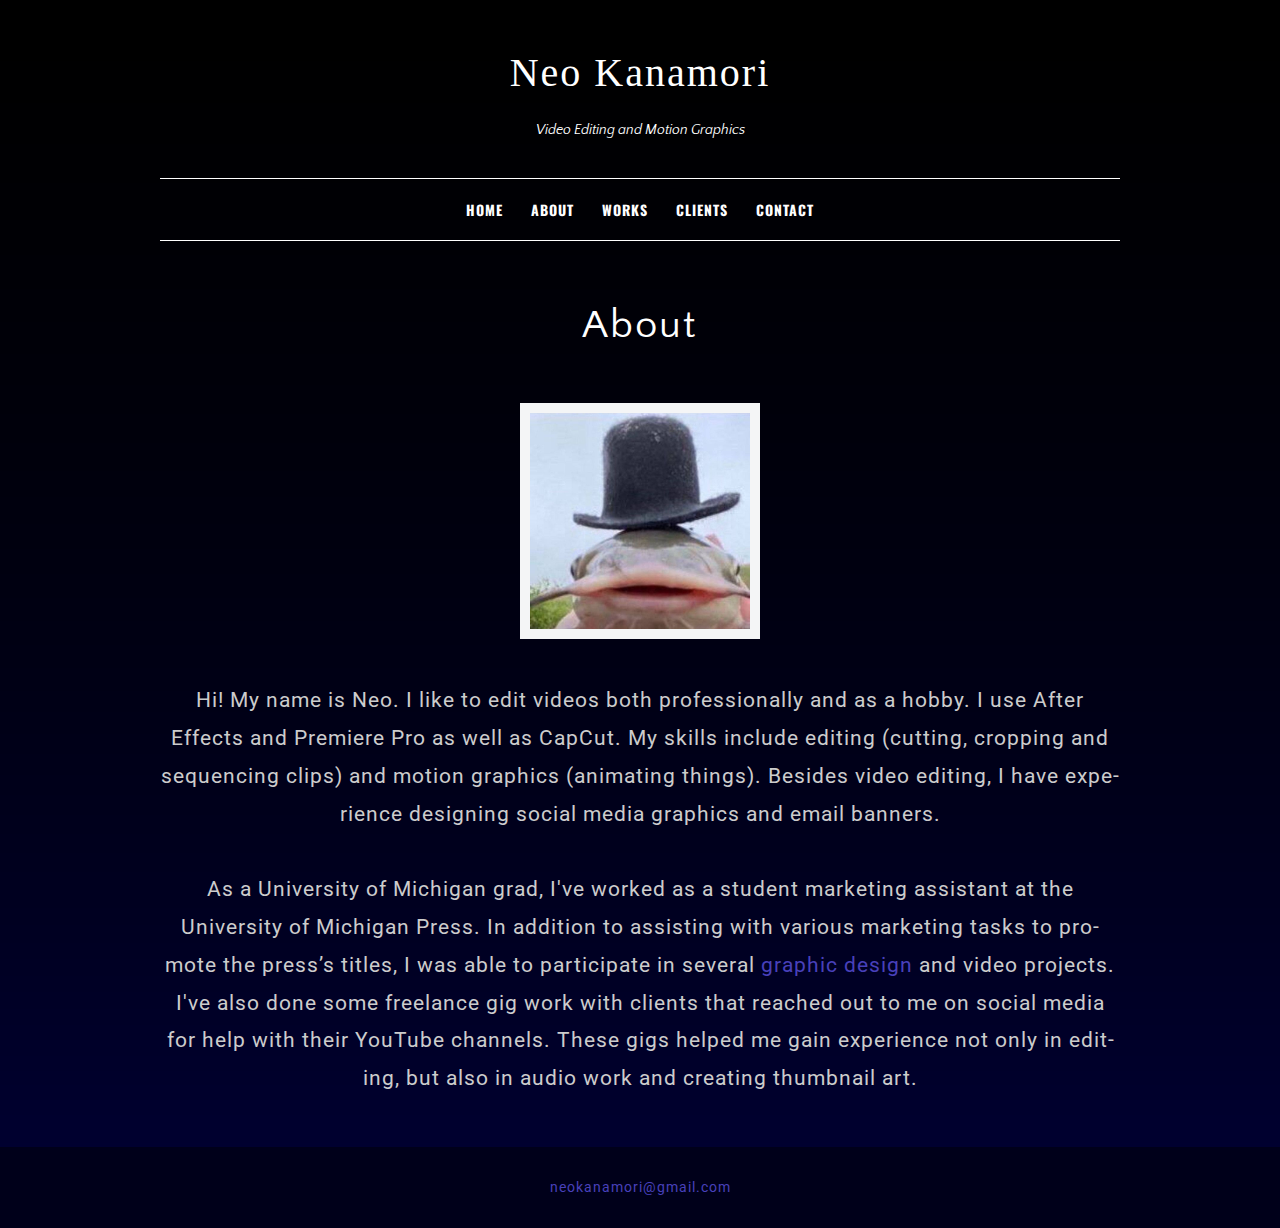
==== commit 3d58afe8: "Add files via upload" ====
--- a/about.html
+++ b/about.html
@@ -3,7 +3,7 @@
 <head>
 <meta charset="UTF-8">
 <meta name="viewport" content="width=device-width, initial-scale=1">
-<title>Moschino | Minimalist Free HTML Portfolio by WowThemes.net</title>
+<title>About - Neo Kanamori</title>
 <link rel='stylesheet' href='css/woocommerce-layout.css' type='text/css' media='all'/>
 <link rel='stylesheet' href='css/woocommerce-smallscreen.css' type='text/css' media='only screen and (max-width: 768px)'/>
 <link rel='stylesheet' href='css/woocommerce.css' type='text/css' media='all'/>
@@ -17,8 +17,8 @@
 	<div class="container">
 		<header id="masthead" class="site-header">
 		<div class="site-branding">
-			<h1 class="site-title"><a href="index.html" rel="home">Moschino</a></h1>
-			<h2 class="site-description">Minimalist Portfolio HTML Template</h2>
+			<h1 class="site-title"><a href="index.html" rel="home">Neo Kanamori</a></h1>
+			<h2 class="site-description">Video Editing and Motion Graphics</h2>
 		</div>
 		<nav id="site-navigation" class="main-navigation">
 		<button class="menu-toggle">Menu</button>
@@ -27,15 +27,18 @@
 			<ul id="menu-menu-1" class="menu">
 				<li><a href="index.html">Home</a></li>
 				<li><a href="about.html">About</a></li>
-				<li><a href="shop.html">Shop</a></li>
-				<li><a href="blog.html">Blog</a></li>
-				<li><a href="elements.html">Elements</a></li>
-				<li><a href="#">Pages</a>
+				<li><a href="#">Works</a>
 				<ul class="sub-menu">
-					<li><a href="portfolio-item.html">Portfolio Item</a></li>
-					<li><a href="blog-single.html">Blog Article</a></li>
-					<li><a href="shop-single.html">Shop Item</a></li>
-					<li><a href="portfolio-category.html">Portfolio Category</a></li>
+					<li><a href="promo.html">Promotional Material</a></li>
+					<li><a href="creative.html">Creative Content</a></li>
+					<!-- <li><a href="personal.html">Personal Projects</a></li> -->
+				</ul>
+				</li>
+				<li><a href="#">Clients</a>
+				<ul class="sub-menu">
+					<li><a href="ump.html">University of Michigan Press</a></li>
+					<li><a href="fishy.html">Fishy Tales</a></li>
+					<li><a href="faraday.html">Faraday</a></li>
 				</ul>
 				</li>
 				<li><a href="contact.html">Contact</a></li>
@@ -43,22 +46,27 @@
 		</div>
 		</nav>
 		</header>
+		
 		<!-- #masthead -->
 		<div id="content" class="site-content">
 			<div id="primary" class="content-area column full">
 				<main id="main" class="site-main">
 				
+				<div class="site-subtitle-format">
+				<h1 class="site-subtitle">About</h1>	
+				</div>
+				
 				<article class="hentry">
-				<header class="entry-header">
-				<h1 class="entry-title">About</h1>	
-				</header>
 				<!-- .entry-header -->
 
 				<div class="entry-content">
-				<p><img style="border:10px solid #f4f5f6" src="http://s3.amazonaws.com/caymandemo/wp-content/uploads/sites/15/2016/04/14134452/about1.jpg" alt="bg5" width="430" class="alignright"></p>
-				<p>Lorem Ipsum is simply dummy text of the printing and typesetting industry. Lorem Ipsum has been the industry’s standard dummy text ever since the 1500s, when an unknown printer took a galley of type and scrambled it to make a type specimen book.</p>
-				<p>It has survived not only five centuries, but also the leap into electronic typesetting, remaining essentially unchanged. It was popularised in the 1960s with the release of Letraset sheets containing Lorem Ipsum passages, and more recently with desktop publishing software like Aldus PageMaker including versions of Lorem Ipsum.</p>
-				<h2 style="font-family: 'Herr Von Muellerhoff';color:#ccc;font-weight:300;">Yours, Von Muellerhoff</h2>
+				<p></p>
+				<img class="aligncenter" style="border:10px solid #f4f5f6" src="xrtju6yb616c1.jpg" alt="bg5" width="240">
+				<p></p>
+				<p>Hi! My name is Neo. I like to edit videos both professionally and as a hobby. I use After Effects and Premiere Pro as well as CapCut. My skills include editing (cutting, cropping and sequencing clips) and motion graphics (animating things). Besides video editing, I have experience designing social media graphics and email banners.
+				</p>
+				<p>As a University of Michigan grad, I've worked as a student marketing assistant at the University of Michigan Press. In addition to assisting with various marketing tasks to promote the press’s titles, I was able to participate in several <a href="https://mega.nz/folder/NnE2WTrS#HTUsrCiaqp4NcyIJBvPClA">graphic design</a> and video projects. I've also done some freelance gig work with clients that reached out to me on social media for help with their YouTube channels. These gigs helped me gain experience not only in editing, but also in audio work and creating thumbnail art.
+				</p>
 				</div><!-- .entry-content -->
 				</article>
 				
@@ -73,8 +81,7 @@
 	<footer id="colophon" class="site-footer">
 	<div class="container">
 		<div class="site-info">
-			<h1 style="font-family: 'Herr Von Muellerhoff';color: #ccc;font-weight:300;text-align: center;margin-bottom:0;margin-top:0;line-height:1.4;font-size: 46px;">Moschino</h1>
-			 <a target="blank" href="https://www.wowthemes.net/">&copy; Moschino - Free HTML Template by WowThemes.net</a>
+			 <a target="blank" href="mailto:neokanamori@gmail.com"> neokanamori@gmail.com </a>
 		</div>
 	</div>	
 	</footer>
@@ -85,5 +92,30 @@
 <script src='js/plugins.js'></script>
 <script src='js/scripts.js'></script>
 <script src='js/masonry.pkgd.min.js'></script>
+<script>
+document.addEventListener('DOMContentLoaded', function() {
+    var gridItems = document.querySelectorAll('.portfoliogrid article');
+    
+    function checkScroll() {
+        var triggerBottom = window.innerHeight * 0.8;
+
+        gridItems.forEach(function(item) {
+            var itemTop = item.getBoundingClientRect().top;
+            var itemBottom = item.getBoundingClientRect().bottom;
+
+            if (itemTop < triggerBottom && itemBottom > 0) {
+                setTimeout(function() {
+                    item.classList.add('appear');
+                }, 50); // Small delay to ensure CSS transition works properly
+            } else {
+                item.classList.remove('appear');
+            }
+        });
+    }
+
+    window.addEventListener('scroll', checkScroll);
+    checkScroll(); // Check on load
+});
+</script>
 </body>
 </html>--- a/style.css
+++ b/style.css
@@ -44,6 +44,8 @@
 	/* Prevents iOS text size adjust after orientation change,without disabling user zoom */
 	-ms-text-size-adjust:100%;
 	/* www.456bereastreet.com/archive/201012/controlling_text_size_in_safari_for_ios_without_disabling_user_zoom/ */
+	min-height: 100%;
+    margin: 0;
 }
 *,*:before,*:after {
 	/* apply a natural box layout model to all elements;see http://www.paulirish.com/2012/box-sizing-border-box-ftw/ */
@@ -54,8 +56,38 @@
 	box-sizing:border-box;
 }
 body {
-	background:#fff;
-}
+    min-height: 100%;
+    margin: 0;
+	background-image: url('background1.png');
+	background-size: cover;
+	background-position: center;
+	background-repeat: no-repeat;
+	background-attachment: scroll;
+}
+.parallax-container{ 
+	height: 100%; 
+	overflow-x: hidden;
+	overflow-y: hidden;
+	perspective: 1px;
+}
+
+.parallax-layer {
+  position: absolute;
+  top: 0;
+  left: 0;
+  right: 0;
+  bottom: 0;
+  background-size: cover;
+  background-position: center;
+  background-repeat: no-repeat;
+}
+
+.layer-1 {
+  transform: translateZ(-1px) scale(3);
+  background-image: url('background2.png');
+}
+
+ 
 article,aside,details,figcaption,figure,footer,header,main,nav,section {
 	display:block;
 }
@@ -83,6 +115,13 @@
 a img {
 	border: 0;
 }
+
+.entry-content p {
+	padding-top:6px;
+	font-size:21px;
+	color: #ccc;
+}
+
 /*--------------------------------------------------------------2.0 Responsive Grid--------------------------------------------------------------*/
 .container {
 	margin:0 20px;
@@ -181,6 +220,7 @@
 }
 p {
 	margin-bottom:1.5em;
+	text-align:center;
 }
 p:last-child {
 	margin-bottom:0;
@@ -380,7 +420,7 @@
 	width:100%;
 }
 .wpcf7 input[type="text"]:focus,.wpcf7 input[type="email"]:focus,.wpcf7 input[type="url"]:focus,.wpcf7 input[type="password"]:focus,.wpcf7 textarea:focus {
-	background-color:#fff;
+	background-color:#0d1117;
 	color: #111;
 }
 .wpcf7 input[type="submit"] {
@@ -416,7 +456,7 @@
 }
 /*--------------------------------------------------------------6.0 Header--------------------------------------------------------------*/
 html {
-	border:12px solid #111;
+	/* border:12px solid #111; */
 }
 .site-header {
 	padding-top:2em;
@@ -429,7 +469,7 @@
 }
 /*--------------------------------------------------------------6.1 Links--------------------------------------------------------------*/
 a {
-	color:inherit;
+	color:#4840ba;
 	text-decoration:none;
 	-webkit-transition:all 0.2s ease-in-out;
 	-moz-transition:all 0.2s ease-in-out;
@@ -437,10 +477,10 @@
 	transition:all 0.2s ease-in-out;
 }
 a:visited {
-	color:#666666;
+	color:#d5b527;
 }
 a:hover {
-	color:#ccc;
+	color:#564beb;
 	text-decoration:none;
 	-webkit-transition:all 0.2s ease-in-out;
 	-moz-transition:all 0.2s ease-in-out;
@@ -450,6 +490,25 @@
 a:active,a:focus {
 	text-decoration: none;
 }
+
+.entry-text a{
+	color:#fff;
+	text-decoration:none;
+	-webkit-transition:all 0.2s ease-in-out;
+	-moz-transition:all 0.2s ease-in-out;
+	-o-transition:all 0.2s ease-in-out;
+	transition:all 0.2s ease-in-out;
+}
+
+.entry-text a:hover {
+	color:#4840ba;
+	text-decoration:none;
+	-webkit-transition:all 0.2s ease-in-out;
+	-moz-transition:all 0.2s ease-in-out;
+	-o-transition:all 0.2s ease-in-out;
+	transition:all 0.2s ease-in-out;
+}
+
 /*--------------------------------------------------------------6.2 Logo and Title--------------------------------------------------------------*/
 .site-branding {
 	margin-bottom:1em;
@@ -476,58 +535,143 @@
 	margin-bottom:35px;
 	padding-top: 0;
 }
+
+.site-subtitle-format {
+	margin-bottom:1em;
+	text-align:center;
+}
+.site-subtitle {
+	font-family:'Quattrocento Sans',sans-serif;
+	font-size:20px;
+	font-weight:300;
+	letter-spacing:2px;
+	line-height:1;
+	margin-top:25px;
+	margin-bottom:20px;
+	text-transform:uppercase;
+}
+
+.site-subsub-format {
+	margin-bottom:1em;
+	text-align:center;
+	padding-top:50px;
+}
+.site-subsub {
+	font-family:'Quattrocento Sans',sans-serif;
+	font-size:30px;
+	font-weight:300;
+	letter-spacing:2px;
+	line-height:1;
+	margin-top:15px;
+	margin-bottom:20px;
+	text-transform:uppercase;
+}
+
+.site-subtitle a {
+		text-decoration:none;
+}
+
+iframe{
+  margin-left: auto;
+  margin-right: auto;
+  display: block;
+  border-radius: 5px;
+  padding-bottom: 20px;
+}
+
+.twitter-tweet{
+  margin-left: auto;
+  margin-right: auto;
+  padding-bottom: 15px;
+}
+
+.hidden {
+    opacity: 0;
+    transform: translateY(20px); /* Adjust the translateY value as needed */
+    transition: opacity 0.6s ease-out, transform 0.6s ease-out;
+}
+
+.reveal {
+    opacity: 1;
+    transform: translateY(0);
+}
+
 /*--------------------------------------------------------------6.3 Menus--------------------------------------------------------------*/
 .menu {
-	display:table;
-	margin:0 auto;
+    display: table;
+    margin: 0 auto;
 }
 .main-navigation {
-	background-color:#fff;
-	font-size:14px;
-	font-weight:700;
-	letter-spacing:1px;
-	padding:15px 0;
-	border-top:1px solid;
-	border-bottom:1px solid;
-	text-transform:uppercase;
-}
-.main-navigation a {
-		text-decoration:none;
+    /*background-color:#0d1117;*/
+    font-size: 14px;
+    font-weight: 700;
+    letter-spacing: 1px;
+    padding: 15px 0;
+    border-top: 1px solid;
+    border-bottom: 1px solid;
+    text-transform: uppercase;
+    color: #fff;
+}
+.main-navigation .menu > li > a {
+    color: #000;
+    transition: color 0.3s ease !important;
+}
+
+.main-navigation .menu > li > a:hover {
+    color: #ccc !important;
 }
 .main-navigation ul {
-	list-style:none;
-	margin:0 auto;
-	padding:3px 0;
+    list-style: none;
+    margin: 0 auto;
+    padding: 3px 0;
 }
 .main-navigation li {
-	display:inline;
-	float:left;
-	margin:0 1em;
-	position:relative;
+    display: inline;
+    float: left;
+    margin: 0 1em;
+    position: relative;
 }
 .main-navigation ul ul {
-	display:none;
-	text-transform:none;
-	box-shadow:none;
-	opacity:0.9;
-	float:left;
-	left:-1em;
-	padding:0.5em 1em;
-	position:absolute;
-	top:1.5em;
-	z-index:99999;
-	padding-top:35px;
-	transition:all 0.3s;
-	font-weight:400;
-  background-color:#fff;
+    display: none;
+    text-transform: none;
+    box-shadow: none;
+    opacity: 0.9;
+    float: left;
+    left: -1em;
+    padding: 0.5em 1em;
+    position: absolute;
+    top: 1.5em;
+    z-index: 99999;
+    padding-top: 10px;
+    transition: all 0.3s;
+    font-weight: 400;
+    background-color: #00001a;
 }
 .main-navigation ul ul li {
-	margin:0;
-	width:150px;
-}
-.main-navigation ul li:hover>ul {
-	display: block;
-}
+    margin: 5px 0;
+    width: 180px;
+	white-space: nowrap;
+}
+.main-navigation .sub-menu a {
+    color: #fff;
+    transition: color 0.3s ease !important;
+}
+
+.main-navigation .sub-menu a:hover {
+    color: #ccc !important;
+}
+.main-navigation ul li:hover > ul {
+    display: block;
+}
+
+.site-info a {
+	color:#4840bb !important
+}
+
+.site-info a:hover {
+	color:#564beb !important
+}
+
 /* Small menu */
 .menu-toggle {
 	display: none;
@@ -542,14 +686,14 @@
 .pagination a {
 	padding:5px 10px;
 	margin-right:2px;
-	background:#ccc;
+	background:#181b38;
 	color:#fff;
 	text-decoration:blink;
 }
 .pagination a:hover,.pagination .current {
 	padding:5px 10px;
 	margin-right:2px;
-	background:#ffd700;
+	background:#2d3261;
 	color:#fff;
 }
 .site-main .comment-navigation,.site-main .paging-navigation {
@@ -602,12 +746,12 @@
 .alignleft {
 	display:inline;
 	float:left;
-	margin:0.5em 1.5em 1em 0;
+	margin:0 1.5em 1em 0;
 }
 .alignright {
 	display:inline;
 	float:right;
-	margin:0.5em 0 1em 1.5em;
+	margin:0 0 1em 1.5em;
 }
 .aligncenter {
 	clear:both;
@@ -674,7 +818,7 @@
 .widget a {color:inherit;}
 /*--------------------------------------------------------------11.0 Site Content--------------------------------------------------------------*/
 #primary,#secondary {
-	padding-top: 2em;
+	padding-top: 0;
 }
 /*--------------------------------------------------------------11.1 Posts and pages--------------------------------------------------------------*/
 .sticky {
@@ -687,6 +831,51 @@
 .single-post .hentry {
     margin: 0 0 1.5em;
 }
+
+/* Style the container */
+.image-container {
+    position: relative;
+    overflow: hidden;
+}
+
+/* Hide the text by default */
+.image-container .entry-text {
+    position: absolute;
+    top: 0;
+    left: 0;
+    width: 100%;
+    height: 100%;
+    display: flex;
+    flex-direction: column;
+    justify-content: center;
+    align-items: center;
+    background: rgba(0, 0, 0, 0.7); /* Optional: Add a semi-transparent background */
+    color: white; /* Change text color */
+    opacity: 0;
+    transition: opacity 0.3s ease;
+}
+
+/* Show the text on hover */
+.image-container:hover .entry-text {
+    opacity: 1;
+}
+
+/* Optional: Adjust text styling */
+.image-container .entry-text h2,
+.image-container .entry-text a.portfoliotype {
+    margin: 0;
+    padding: 5px;
+    text-align: center;
+}
+
+/* Ensure the image fits within the container */
+.image-container img {
+    display: block; /* Removes any extra space below the image */
+    width: 100%;
+    height: auto;
+}
+
+
 /* Thumbnail */
 .entry-thumbnail {
 	padding:1em 0 0em 0;
@@ -714,6 +903,7 @@
 /* Entry Content */
 .entry-content {
 	white-space:normal;
+	text-align:center;
 }
 .entry-content p:last-child {
 	margin-bottom:0;
@@ -912,7 +1102,7 @@
 .site-footer {
 	padding:2em 0;
 	text-align:center;
-	background-color:#333;
+	background-color:#00001a;
 	color:#999;
 }
 .site-footer a {
@@ -1972,6 +2162,7 @@
 	.portfoliogrid {
 		margin-left:-1.2%;
 		margin-right:-1.2%;
+		padding-top:15px;
 	}
 	.portfoliogrid article {
 		width:30.93%;
@@ -2011,6 +2202,22 @@
 	content:none;
 	margin-right: 0;
 }
+
+.portfoliogrid article {
+    opacity: 0;
+    transform: translateY(20px);
+    transition: opacity 0.5s ease-out, transform 0.5s ease-out;
+}
+
+.portfoliogrid article.appear {
+    opacity: 1;
+    transform: translateY(0);
+}
+
+/* Add these new rules for staggered delay */
+.portfoliogrid article:nth-child(3n+1) { transition-delay: 0s; }
+.portfoliogrid article:nth-child(3n+2) { transition-delay: 0.1s; }
+.portfoliogrid article:nth-child(3n+3) { transition-delay: 0.2s; }
 /* WooCommerce */
 .woocommerce .woocommerce-ordering select {
 	padding:5px;
@@ -2162,7 +2369,7 @@
 /* CUSTOM STYLE */
 body { font-family: 'Roboto'; }
 h1, h2, h3, h4, h5, h6 { font-family: 'Oswald'; }
-.site-title { font-family: 'Herr Von Muellerhoff'; }
+.site-title { font-family: 'Alte Haas Grotesk'; }
 .site-description { font-family: 'Quattrocento Sans'; }
 .entry-title { font-family: 'Oswald'; }
 .main-navigation { font-family: 'Oswald'; }
@@ -2189,13 +2396,32 @@
 h5 { font-size: 14px; }
 h6 { font-size: 12px; }
 .site-title {
-	font-size: 60px;
+	font-size: 40px;
 	font-style: normal;
 	font-weight: 300;
 	letter-spacing: 2px;
 	text-align: center;
 	text-transform: none;
 }
+.site-subtitle {
+	font-size: 40px;
+	font-style: normal;
+	font-weight: 300;
+	letter-spacing: 2px;
+	text-align: center;
+	text-transform: none;
+	padding-top:25px;
+}
+
+.site-subsub {
+	font-size 22px;
+	font-style: normal;
+	font-weight:300;
+	text-align: center;
+	text-transform: none;
+
+}
+
 .site-description {
 	font-size: 14px;
 	font-style: italic;
@@ -2203,6 +2429,7 @@
 	letter-spacing: 0px;
 	text-align: center;
 	text-transform: none;
+	padding-top:20px;
 }
 .entry-title {
 	font-size: 20px;
@@ -2247,24 +2474,24 @@
 	color: #888888;
 }
 h1, h2, h3, h4, h5, h6 {
-	color: #222222;
+	color: #ffffff;
 }
 .entry-title, .entry-title a {
-	color: #222222;
+	color: #ffffff;
 }
 .main-navigation a {
-	color: #222222 !important;
+	color: #ffffff !important;
 }
 @media screen and (max-width: 1023px) {
 	button.menu-toggle {
-		color: #222222;
+		color: #ffffff;
 	}
 }
 .widget-title {
-	color: #222222;
+	color: #ffffff;
 }
 .site-title a, .site-description {
-	color: #222222;
+	color: #ffffff;
 }
 #comments label, #review_form label {
 	min-width: 60px;
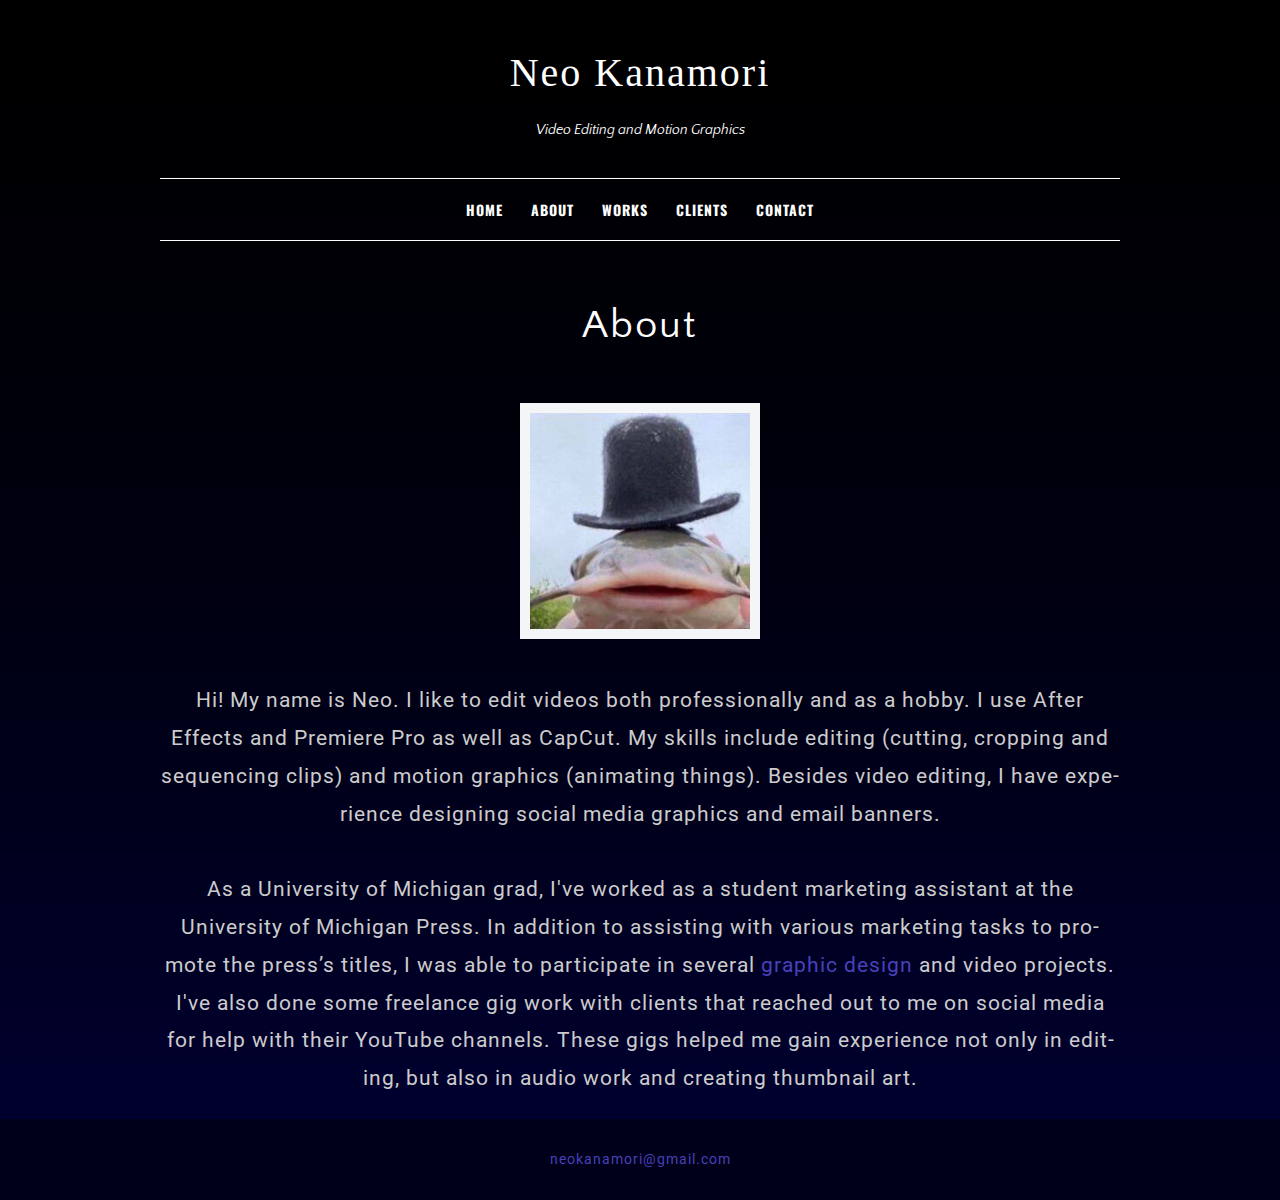
==== commit b6350a4e: "Add files via upload" ====
--- a/about.html
+++ b/about.html
@@ -17,7 +17,7 @@
 	<div class="container">
 		<header id="masthead" class="site-header">
 		<div class="site-branding">
-			<h1 class="site-title"><a href="index.html" rel="home">Neo Kanamori</a></h1>
+			<h1 class="site-title"><a href="./" rel="home">Neo Kanamori</a></h1>
 			<h2 class="site-description">Video Editing and Motion Graphics</h2>
 		</div>
 		<nav id="site-navigation" class="main-navigation">
@@ -25,23 +25,23 @@
 		<a class="skip-link screen-reader-text" href="#content">Skip to content</a>
 		<div class="menu-menu-1-container">
 			<ul id="menu-menu-1" class="menu">
-				<li><a href="index.html">Home</a></li>
-				<li><a href="about.html">About</a></li>
+				<li><a href="./">Home</a></li>
+				<li><a href="./about">About</a></li>
 				<li><a href="#">Works</a>
 				<ul class="sub-menu">
-					<li><a href="promo.html">Promotional Material</a></li>
-					<li><a href="creative.html">Creative Content</a></li>
+					<li><a href="./promo">Promotional Material</a></li>
+					<li><a href="./creative">Creative Content</a></li>
 					<!-- <li><a href="personal.html">Personal Projects</a></li> -->
 				</ul>
 				</li>
 				<li><a href="#">Clients</a>
 				<ul class="sub-menu">
-					<li><a href="ump.html">University of Michigan Press</a></li>
-					<li><a href="fishy.html">Fishy Tales</a></li>
-					<li><a href="faraday.html">Faraday</a></li>
+					<li><a href="./ump">University of Michigan Press</a></li>
+					<li><a href="./fishy">Fishy Tales</a></li>
+					<li><a href="./faraday">Faraday</a></li>
 				</ul>
 				</li>
-				<li><a href="contact.html">Contact</a></li>
+				<li><a href="./contact">Contact</a></li>
 			</ul>
 		</div>
 		</nav>
--- a/css/woocommerce-layout.css
+++ b/css/woocommerce-layout.css
@@ -0,0 +1 @@
+.woocommerce #content div.product .woocommerce-tabs ul.tabs:after,.woocommerce #content div.product .woocommerce-tabs ul.tabs:before,.woocommerce #content div.product div.thumbnails:after,.woocommerce #content div.product div.thumbnails:before,.woocommerce .col2-set:after,.woocommerce .col2-set:before,.woocommerce div.product .woocommerce-tabs ul.tabs:after,.woocommerce div.product .woocommerce-tabs ul.tabs:before,.woocommerce div.product div.thumbnails:after,.woocommerce div.product div.thumbnails:before,.woocommerce-page #content div.product .woocommerce-tabs ul.tabs:after,.woocommerce-page #content div.product .woocommerce-tabs ul.tabs:before,.woocommerce-page #content div.product div.thumbnails:after,.woocommerce-page #content div.product div.thumbnails:before,.woocommerce-page .col2-set:after,.woocommerce-page .col2-set:before,.woocommerce-page div.product .woocommerce-tabs ul.tabs:after,.woocommerce-page div.product .woocommerce-tabs ul.tabs:before,.woocommerce-page div.product div.thumbnails:after,.woocommerce-page div.product div.thumbnails:before{content:" ";display:table}.woocommerce #content div.product .woocommerce-tabs,.woocommerce #content div.product .woocommerce-tabs ul.tabs:after,.woocommerce #content div.product div.thumbnails a.first,.woocommerce #content div.product div.thumbnails:after,.woocommerce .cart-collaterals:after,.woocommerce .col2-set:after,.woocommerce .woocommerce-pagination ul.page-numbers:after,.woocommerce div.product .woocommerce-tabs,.woocommerce div.product .woocommerce-tabs ul.tabs:after,.woocommerce div.product div.thumbnails a.first,.woocommerce div.product div.thumbnails:after,.woocommerce ul.products,.woocommerce ul.products li.first,.woocommerce ul.products:after,.woocommerce-page #content div.product .woocommerce-tabs,.woocommerce-page #content div.product .woocommerce-tabs ul.tabs:after,.woocommerce-page #content div.product div.thumbnails a.first,.woocommerce-page #content div.product div.thumbnails:after,.woocommerce-page .cart-collaterals:after,.woocommerce-page .col2-set:after,.woocommerce-page .woocommerce-pagination ul.page-numbers:after,.woocommerce-page div.product .woocommerce-tabs,.woocommerce-page div.product .woocommerce-tabs ul.tabs:after,.woocommerce-page div.product div.thumbnails a.first,.woocommerce-page div.product div.thumbnails:after,.woocommerce-page ul.products,.woocommerce-page ul.products li.first,.woocommerce-page ul.products:after{clear:both}.woocommerce .col2-set,.woocommerce-page .col2-set{width:100%}.woocommerce .col2-set .col-1,.woocommerce-page .col2-set .col-1{float:left;width:48%}.woocommerce .col2-set .col-2,.woocommerce-page .col2-set .col-2{float:right;width:48%}.woocommerce img,.woocommerce-page img{height:auto;max-width:100%}.woocommerce #content div.product div.images,.woocommerce div.product div.images,.woocommerce-page #content div.product div.images,.woocommerce-page div.product div.images{float:left;width:48%}.woocommerce #content div.product div.thumbnails a,.woocommerce div.product div.thumbnails a,.woocommerce-page #content div.product div.thumbnails a,.woocommerce-page div.product div.thumbnails a{float:left;width:30.75%;margin-right:3.8%;margin-bottom:1em}.woocommerce #content div.product div.thumbnails a.last,.woocommerce div.product div.thumbnails a.last,.woocommerce-page #content div.product div.thumbnails a.last,.woocommerce-page div.product div.thumbnails a.last{margin-right:0}.woocommerce #content div.product div.thumbnails.columns-1 a,.woocommerce div.product div.thumbnails.columns-1 a,.woocommerce-page #content div.product div.thumbnails.columns-1 a,.woocommerce-page div.product div.thumbnails.columns-1 a{width:100%;margin-right:0;float:none}.woocommerce #content div.product div.thumbnails.columns-2 a,.woocommerce div.product div.thumbnails.columns-2 a,.woocommerce-page #content div.product div.thumbnails.columns-2 a,.woocommerce-page div.product div.thumbnails.columns-2 a{width:48%}.woocommerce #content div.product div.thumbnails.columns-4 a,.woocommerce div.product div.thumbnails.columns-4 a,.woocommerce-page #content div.product div.thumbnails.columns-4 a,.woocommerce-page div.product div.thumbnails.columns-4 a{width:22.05%}.woocommerce #content div.product div.thumbnails.columns-5 a,.woocommerce div.product div.thumbnails.columns-5 a,.woocommerce-page #content div.product div.thumbnails.columns-5 a,.woocommerce-page div.product div.thumbnails.columns-5 a{width:16.9%}.woocommerce #content div.product div.summary,.woocommerce div.product div.summary,.woocommerce-page #content div.product div.summary,.woocommerce-page div.product div.summary{float:right;width:48%}.woocommerce #content div.product .woocommerce-tabs ul.tabs li,.woocommerce div.product .woocommerce-tabs ul.tabs li,.woocommerce-page #content div.product .woocommerce-tabs ul.tabs li,.woocommerce-page div.product .woocommerce-tabs ul.tabs li{display:inline-block}.woocommerce #content div.product #reviews .comment:after,.woocommerce #content div.product #reviews .comment:before,.woocommerce .woocommerce-pagination ul.page-numbers:after,.woocommerce .woocommerce-pagination ul.page-numbers:before,.woocommerce div.product #reviews .comment:after,.woocommerce div.product #reviews .comment:before,.woocommerce ul.products:after,.woocommerce ul.products:before,.woocommerce-page #content div.product #reviews .comment:after,.woocommerce-page #content div.product #reviews .comment:before,.woocommerce-page .woocommerce-pagination ul.page-numbers:after,.woocommerce-page .woocommerce-pagination ul.page-numbers:before,.woocommerce-page div.product #reviews .comment:after,.woocommerce-page div.product #reviews .comment:before,.woocommerce-page ul.products:after,.woocommerce-page ul.products:before{content:" ";display:table}.woocommerce #content div.product #reviews .comment:after,.woocommerce div.product #reviews .comment:after,.woocommerce-page #content div.product #reviews .comment:after,.woocommerce-page div.product #reviews .comment:after{clear:both}.woocommerce #content div.product #reviews .comment img,.woocommerce div.product #reviews .comment img,.woocommerce-page #content div.product #reviews .comment img,.woocommerce-page div.product #reviews .comment img{float:right;height:auto}.woocommerce ul.products li.product,.woocommerce-page ul.products li.product{float:left;margin:0 3.8% 2.992em 0;padding:0;position:relative;width:22.05%}.woocommerce ul.products li.last,.woocommerce-page ul.products li.last{margin-right:0}.woocommerce-page.columns-1 ul.products li.product,.woocommerce.columns-1 ul.products li.product{width:100%;margin-right:0}.woocommerce-page.columns-2 ul.products li.product,.woocommerce.columns-2 ul.products li.product{width:48%}.woocommerce-page.columns-3 ul.products li.product,.woocommerce.columns-3 ul.products li.product{width:30.75%}.woocommerce-page.columns-5 ul.products li.product,.woocommerce.columns-5 ul.products li.product{width:16.95%}.woocommerce-page.columns-6 ul.products li.product,.woocommerce.columns-6 ul.products li.product{width:13.5%}.woocommerce .woocommerce-result-count,.woocommerce-page .woocommerce-result-count{float:left}.woocommerce .woocommerce-ordering,.woocommerce-page .woocommerce-ordering{float:right}.woocommerce .woocommerce-pagination ul.page-numbers li,.woocommerce-page .woocommerce-pagination ul.page-numbers li{display:inline-block}.woocommerce #content table.cart img,.woocommerce table.cart img,.woocommerce-page #content table.cart img,.woocommerce-page table.cart img{height:auto}.woocommerce #content table.cart td.actions,.woocommerce table.cart td.actions,.woocommerce-page #content table.cart td.actions,.woocommerce-page table.cart td.actions{text-align:right}.woocommerce #content table.cart td.actions .input-text,.woocommerce table.cart td.actions .input-text,.woocommerce-page #content table.cart td.actions .input-text,.woocommerce-page table.cart td.actions .input-text{width:80px}.woocommerce #content table.cart td.actions .coupon,.woocommerce table.cart td.actions .coupon,.woocommerce-page #content table.cart td.actions .coupon,.woocommerce-page table.cart td.actions .coupon{float:left}.woocommerce #content table.cart td.actions .coupon label,.woocommerce table.cart td.actions .coupon label,.woocommerce-page #content table.cart td.actions .coupon label,.woocommerce-page table.cart td.actions .coupon label{display:none}.woocommerce .cart-collaterals .shipping_calculator:after,.woocommerce .cart-collaterals .shipping_calculator:before,.woocommerce .cart-collaterals:after,.woocommerce .cart-collaterals:before,.woocommerce form .form-row:after,.woocommerce form .form-row:before,.woocommerce ul.cart_list li:after,.woocommerce ul.cart_list li:before,.woocommerce ul.product_list_widget li:after,.woocommerce ul.product_list_widget li:before,.woocommerce-page .cart-collaterals .shipping_calculator:after,.woocommerce-page .cart-collaterals .shipping_calculator:before,.woocommerce-page .cart-collaterals:after,.woocommerce-page .cart-collaterals:before,.woocommerce-page form .form-row:after,.woocommerce-page form .form-row:before,.woocommerce-page ul.cart_list li:after,.woocommerce-page ul.cart_list li:before,.woocommerce-page ul.product_list_widget li:after,.woocommerce-page ul.product_list_widget li:before{content:" ";display:table}.woocommerce .cart-collaterals,.woocommerce-page .cart-collaterals{width:100%}.woocommerce .cart-collaterals .related,.woocommerce-page .cart-collaterals .related{width:30.75%;float:left}.woocommerce .cart-collaterals .cross-sells,.woocommerce-page .cart-collaterals .cross-sells{width:48%;float:left}.woocommerce .cart-collaterals .cross-sells ul.products,.woocommerce-page .cart-collaterals .cross-sells ul.products{float:none}.woocommerce .cart-collaterals .cross-sells ul.products li,.woocommerce-page .cart-collaterals .cross-sells ul.products li{width:48%}.woocommerce .cart-collaterals .shipping_calculator,.woocommerce-page .cart-collaterals .shipping_calculator{width:48%;clear:right;float:right}.woocommerce .cart-collaterals .shipping_calculator:after,.woocommerce form .form-row-wide,.woocommerce form .form-row:after,.woocommerce ul.cart_list li:after,.woocommerce ul.product_list_widget li:after,.woocommerce-page .cart-collaterals .shipping_calculator:after,.woocommerce-page form .form-row-wide,.woocommerce-page form .form-row:after,.woocommerce-page ul.cart_list li:after,.woocommerce-page ul.product_list_widget li:after{clear:both}.woocommerce .cart-collaterals .shipping_calculator .col2-set .col-1,.woocommerce .cart-collaterals .shipping_calculator .col2-set .col-2,.woocommerce-page .cart-collaterals .shipping_calculator .col2-set .col-1,.woocommerce-page .cart-collaterals .shipping_calculator .col2-set .col-2{width:47%}.woocommerce .cart-collaterals .cart_totals,.woocommerce-page .cart-collaterals .cart_totals{float:right;width:48%}.woocommerce ul.cart_list li img,.woocommerce ul.product_list_widget li img,.woocommerce-page ul.cart_list li img,.woocommerce-page ul.product_list_widget li img{float:right;height:auto}.woocommerce form .form-row label,.woocommerce-page form .form-row label{display:block}.woocommerce form .form-row label.checkbox,.woocommerce-page form .form-row label.checkbox{display:inline}.woocommerce form .form-row select,.woocommerce-page form .form-row select{width:100%}.woocommerce form .form-row .input-text,.woocommerce-page form .form-row .input-text{box-sizing:border-box;width:100%}.woocommerce form .form-row-first,.woocommerce form .form-row-last,.woocommerce-page form .form-row-first,.woocommerce-page form .form-row-last{float:left;width:47%;overflow:visible}.woocommerce form .form-row-last,.woocommerce-page form .form-row-last{float:right}.woocommerce #payment .form-row select,.woocommerce-page #payment .form-row select{width:auto}.woocommerce #payment .terms,.woocommerce #payment .wc-terms-and-conditions,.woocommerce-page #payment .terms,.woocommerce-page #payment .wc-terms-and-conditions{text-align:left;padding:0 1em 0 0;float:left}.woocommerce #payment #place_order,.woocommerce-page #payment #place_order{float:right}.twentyfourteen .tfwc{padding:12px 10px 0;max-width:474px;margin:0 auto}.twentyfourteen .tfwc .product .entry-summary{padding:0!important;margin:0 0 1.618em!important}.twentyfourteen .tfwc div.product.hentry.has-post-thumbnail{margin-top:0}.twentyfourteen .tfwc .product .images img{margin-bottom:1em}@media screen and (min-width:673px){.twentyfourteen .tfwc{padding-right:30px;padding-left:30px}}@media screen and (min-width:1040px){.twentyfourteen .tfwc{padding-right:15px;padding-left:15px}}@media screen and (min-width:1110px){.twentyfourteen .tfwc{padding-right:30px;padding-left:30px}}@media screen and (min-width:1218px){.twentyfourteen .tfwc{margin-right:54px}.full-width .twentyfourteen .tfwc{margin-right:auto}}.twentyfifteen .t15wc{padding-left:7.6923%;padding-right:7.6923%;padding-top:7.6923%;margin-bottom:7.6923%;background:#fff;box-shadow:0 0 1px rgba(0,0,0,.15)}.twentyfifteen .t15wc .page-title{margin-left:0}@media screen and (min-width:38.75em){.twentyfifteen .t15wc{margin-right:7.6923%;margin-left:7.6923%;margin-top:8.3333%}}@media screen and (min-width:59.6875em){.twentyfifteen .t15wc{margin-left:8.3333%;margin-right:8.3333%;padding:10%}.single-product .twentyfifteen .entry-summary{padding:0!important}}.twentysixteen .site-main{margin-right:7.6923%;margin-left:7.6923%}.twentysixteen .entry-summary{margin-right:0;margin-left:0}#content .twentysixteen div.product div.images,#content .twentysixteen div.product div.summary{width:46.42857%}@media screen and (min-width:44.375em){.twentysixteen .site-main{margin-right:23.0769%}}@media screen and (min-width:56.875em){.twentysixteen .site-main{margin-right:0;margin-left:0}.no-sidebar .twentysixteen .site-main{margin-right:15%;margin-left:15%}.no-sidebar .twentysixteen .entry-summary{margin-right:0;margin-left:0}}--- a/css/woocommerce-smallscreen.css
+++ b/css/woocommerce-smallscreen.css
@@ -0,0 +1 @@
+.woocommerce table.shop_table_responsive tbody th,.woocommerce table.shop_table_responsive thead,.woocommerce-page table.shop_table_responsive tbody th,.woocommerce-page table.shop_table_responsive thead{display:none}.woocommerce table.shop_table_responsive tbody tr:first-child td:first-child,.woocommerce-page table.shop_table_responsive tbody tr:first-child td:first-child{border-top:0}.woocommerce table.shop_table_responsive tr,.woocommerce-page table.shop_table_responsive tr{display:block}.woocommerce table.shop_table_responsive tr td,.woocommerce-page table.shop_table_responsive tr td{display:block;text-align:right!important}.woocommerce #content table.cart .product-thumbnail,.woocommerce table.cart .product-thumbnail,.woocommerce table.my_account_orders tr td.order-actions:before,.woocommerce table.shop_table_responsive tr td.actions:before,.woocommerce table.shop_table_responsive tr td.product-remove:before,.woocommerce-page #content table.cart .product-thumbnail,.woocommerce-page table.cart .product-thumbnail,.woocommerce-page table.my_account_orders tr td.order-actions:before,.woocommerce-page table.shop_table_responsive tr td.actions:before,.woocommerce-page table.shop_table_responsive tr td.product-remove:before{display:none}.woocommerce table.shop_table_responsive tr td.order-actions,.woocommerce-page table.shop_table_responsive tr td.order-actions{text-align:left!important}.woocommerce table.shop_table_responsive tr td:before,.woocommerce-page table.shop_table_responsive tr td:before{content:attr(data-title) ": ";font-weight:700;float:left}.woocommerce table.shop_table_responsive tr:nth-child(2n) td,.woocommerce-page table.shop_table_responsive tr:nth-child(2n) td{background-color:rgba(0,0,0,.025)}.woocommerce table.my_account_orders tr td.order-actions,.woocommerce-page table.my_account_orders tr td.order-actions{text-align:left}.woocommerce table.my_account_orders tr td.order-actions .button,.woocommerce-page table.my_account_orders tr td.order-actions .button{float:none;margin:.125em .25em .125em 0}.woocommerce .col2-set .col-1,.woocommerce .col2-set .col-2,.woocommerce-page .col2-set .col-1,.woocommerce-page .col2-set .col-2{float:none;width:100%}.woocommerce ul.products li.product,.woocommerce-page ul.products li.product,.woocommerce-page[class*=columns-] ul.products li.product,.woocommerce[class*=columns-] ul.products li.product{width:48%;float:left;clear:both;margin:0 0 2.992em}.woocommerce ul.products li.product:nth-child(2n),.woocommerce-page ul.products li.product:nth-child(2n),.woocommerce-page[class*=columns-] ul.products li.product:nth-child(2n),.woocommerce[class*=columns-] ul.products li.product:nth-child(2n){float:right;clear:none!important}.woocommerce #content div.product div.images,.woocommerce #content div.product div.summary,.woocommerce div.product div.images,.woocommerce div.product div.summary,.woocommerce-page #content div.product div.images,.woocommerce-page #content div.product div.summary,.woocommerce-page div.product div.images,.woocommerce-page div.product div.summary{float:none;width:100%}.woocommerce #content table.cart td.actions,.woocommerce table.cart td.actions,.woocommerce-page #content table.cart td.actions,.woocommerce-page table.cart td.actions{text-align:left}.woocommerce #content table.cart td.actions .coupon,.woocommerce table.cart td.actions .coupon,.woocommerce-page #content table.cart td.actions .coupon,.woocommerce-page table.cart td.actions .coupon{float:none;padding-bottom:.5em}.woocommerce #content table.cart td.actions .coupon:after,.woocommerce #content table.cart td.actions .coupon:before,.woocommerce table.cart td.actions .coupon:after,.woocommerce table.cart td.actions .coupon:before,.woocommerce-page #content table.cart td.actions .coupon:after,.woocommerce-page #content table.cart td.actions .coupon:before,.woocommerce-page table.cart td.actions .coupon:after,.woocommerce-page table.cart td.actions .coupon:before{content:" ";display:table}.woocommerce #content table.cart td.actions .coupon:after,.woocommerce table.cart td.actions .coupon:after,.woocommerce-page #content table.cart td.actions .coupon:after,.woocommerce-page table.cart td.actions .coupon:after{clear:both}.woocommerce #content table.cart td.actions .button,.woocommerce #content table.cart td.actions .input-text,.woocommerce #content table.cart td.actions input,.woocommerce table.cart td.actions .button,.woocommerce table.cart td.actions .input-text,.woocommerce table.cart td.actions input,.woocommerce-page #content table.cart td.actions .button,.woocommerce-page #content table.cart td.actions .input-text,.woocommerce-page #content table.cart td.actions input,.woocommerce-page table.cart td.actions .button,.woocommerce-page table.cart td.actions .input-text,.woocommerce-page table.cart td.actions input{width:48%;box-sizing:border-box}.woocommerce #content table.cart td.actions .button.alt,.woocommerce #content table.cart td.actions .input-text+.button,.woocommerce table.cart td.actions .button.alt,.woocommerce table.cart td.actions .input-text+.button,.woocommerce-page #content table.cart td.actions .button.alt,.woocommerce-page #content table.cart td.actions .input-text+.button,.woocommerce-page table.cart td.actions .button.alt,.woocommerce-page table.cart td.actions .input-text+.button{float:right}.woocommerce .cart-collaterals .cart_totals,.woocommerce .cart-collaterals .cross-sells,.woocommerce .cart-collaterals .shipping_calculator,.woocommerce-page .cart-collaterals .cart_totals,.woocommerce-page .cart-collaterals .cross-sells,.woocommerce-page .cart-collaterals .shipping_calculator{width:100%;float:none;text-align:left}.woocommerce-page.woocommerce-checkout form.login .form-row,.woocommerce.woocommerce-checkout form.login .form-row{width:100%;float:none}.woocommerce #payment .terms,.woocommerce-page #payment .terms{text-align:left;padding:0}.woocommerce #payment #place_order,.woocommerce-page #payment #place_order{float:none;width:100%;box-sizing:border-box;margin-bottom:1em}.woocommerce .lost_reset_password .form-row-first,.woocommerce .lost_reset_password .form-row-last,.woocommerce-page .lost_reset_password .form-row-first,.woocommerce-page .lost_reset_password .form-row-last{width:100%;float:none;margin-right:0}.single-product .twentythirteen .panel{padding-left:20px!important;padding-right:20px!important}--- a/css/woocommerce.css
+++ b/css/woocommerce.css
@@ -0,0 +1 @@
+@charset "UTF-8";.clear,.woocommerce .woocommerce-breadcrumb:after,.woocommerce .woocommerce-error:after,.woocommerce .woocommerce-info:after,.woocommerce .woocommerce-message:after{clear:both}@-webkit-keyframes spin{100%{-webkit-transform:rotate(360deg)}}@-moz-keyframes spin{100%{-moz-transform:rotate(360deg)}}@keyframes spin{100%{-webkit-transform:rotate(360deg);-moz-transform:rotate(360deg);-ms-transform:rotate(360deg);-o-transform:rotate(360deg);transform:rotate(360deg)}}@font-face{font-family:star;src:url(../fonts/star.eot);src:url(../fonts/star.eot?#iefix) format("embedded-opentype"),url(../fonts/star.woff) format("woff"),url(../fonts/star.ttf) format("truetype"),url(../fonts/star.svg#star) format("svg");font-weight:400;font-style:normal}@font-face{font-family:WooCommerce;src:url(../fonts/WooCommerce.eot);src:url(../fonts/WooCommerce.eot?#iefix) format("embedded-opentype"),url(../fonts/WooCommerce.woff) format("woff"),url(../fonts/WooCommerce.ttf) format("truetype"),url(../fonts/WooCommerce.svg#WooCommerce) format("svg");font-weight:400;font-style:normal}p.demo_store{position:fixed;top:0;left:0;right:0;margin:0;width:100%;font-size:1em;padding:1em 0;text-align:center;background-color:#a46497;color:#fff;z-index:99998;box-shadow:0 1px 1em rgba(0,0,0,.2)}p.demo_store a{color:#fff}.admin-bar p.demo_store{top:32px}.woocommerce .blockUI.blockOverlay{position:relative}.woocommerce .blockUI.blockOverlay:before,.woocommerce .loader:before{height:1em;width:1em;position:absolute;top:50%;left:50%;margin-left:-.5em;margin-top:-.5em;display:block;content:"";-webkit-animation:spin 1s ease-in-out infinite;-moz-animation:spin 1s ease-in-out infinite;animation:spin 1s ease-in-out infinite;background:url(../images/icons/loader.svg) center center;background-size:cover;line-height:1;text-align:center;font-size:2em;color:rgba(0,0,0,.75)}.woocommerce a.remove{display:block;font-size:1.5em;height:1em;width:1em;text-align:center;line-height:1;border-radius:100%;color:red!important;text-decoration:none;font-weight:700;border:0}.woocommerce a.remove:hover{color:#fff!important;background:red}.woocommerce .woocommerce-error,.woocommerce .woocommerce-info,.woocommerce .woocommerce-message{padding:1em 2em 1em 3.5em!important;margin:0 0 2em!important;position:relative;background-color:#f7f6f7;color:#515151;border-top:3px solid #a46497;list-style:none!important;width:auto;word-wrap:break-word}.woocommerce .woocommerce-error:after,.woocommerce .woocommerce-error:before,.woocommerce .woocommerce-info:after,.woocommerce .woocommerce-info:before,.woocommerce .woocommerce-message:after,.woocommerce .woocommerce-message:before{content:" ";display:table}.woocommerce .woocommerce-error:before,.woocommerce .woocommerce-info:before,.woocommerce .woocommerce-message:before{font-family:WooCommerce;content:"\e028";display:inline-block;position:absolute;top:1em;left:1.5em}.woocommerce .woocommerce-error .button,.woocommerce .woocommerce-info .button,.woocommerce .woocommerce-message .button{float:right}.woocommerce .woocommerce-error li,.woocommerce .woocommerce-info li,.woocommerce .woocommerce-message li{list-style:none!important;padding-left:0!important;margin-left:0!important}.woocommerce .woocommerce-message{border-top-color:#8fae1b}.woocommerce .woocommerce-message:before{content:"\e015";color:#8fae1b}.woocommerce .woocommerce-info{border-top-color:#1e85be}.woocommerce .woocommerce-info:before{color:#1e85be}.woocommerce .woocommerce-error{border-top-color:#b81c23}.woocommerce .woocommerce-error:before{content:"\e016";color:#b81c23}.woocommerce small.note{display:block;color:#777;font-size:.857em;margin-top:10px}.woocommerce .woocommerce-breadcrumb{margin:0 0 1em;padding:0;font-size:.92em;color:#777}.woocommerce .woocommerce-breadcrumb:after,.woocommerce .woocommerce-breadcrumb:before{content:" ";display:table}.woocommerce .woocommerce-breadcrumb a{color:#777}.woocommerce .quantity .qty{width:3.631em;text-align:center}.woocommerce div.product{margin-bottom:0;position:relative}.woocommerce div.product .product_title{clear:none;margin-top:0;padding:0}.woocommerce #reviews #comments .add_review:after,.woocommerce .products ul:after,.woocommerce div.product form.cart:after,.woocommerce div.product p.cart:after,.woocommerce nav.woocommerce-pagination ul,.woocommerce ul.products:after{clear:both}.woocommerce div.product p.price,.woocommerce div.product span.price{color:#77a464;font-size:1.25em}.woocommerce div.product p.price ins,.woocommerce div.product span.price ins{background:inherit;font-weight:700}.woocommerce div.product p.price del,.woocommerce div.product span.price del{opacity:.5}.woocommerce div.product p.stock{font-size:.92em}.woocommerce div.product .stock{color:#77a464}.woocommerce div.product .out-of-stock{color:red}.woocommerce div.product .woocommerce-product-rating{margin-bottom:1.618em}.woocommerce div.product div.images,.woocommerce div.product div.summary{margin-bottom:2em}.woocommerce div.product div.images img{display:block;width:100%;height:auto;box-shadow:none}.woocommerce div.product div.images div.thumbnails{padding-top:1em}.woocommerce div.product div.social{text-align:right;margin:0 0 1em}.woocommerce div.product div.social span{margin:0 0 0 2px}.woocommerce div.product div.social span span{margin:0}.woocommerce div.product div.social span .stButton .chicklets{padding-left:16px;width:0}.woocommerce div.product div.social iframe{float:left;margin-top:3px}.woocommerce div.product .woocommerce-tabs ul.tabs{list-style:none;padding:0 0 0 1em;margin:0 0 1.618em;overflow:hidden;position:relative}.woocommerce div.product .woocommerce-tabs ul.tabs li{border:1px solid #d3ced2;background-color:#ebe9eb;display:inline-block;position:relative;z-index:0;border-radius:4px 4px 0 0;margin:0 -5px;padding:0 1em}.woocommerce div.product .woocommerce-tabs ul.tabs li a{display:inline-block;padding:.5em 0;font-weight:700;color:#515151;text-decoration:none}.woocommerce div.product form.cart:after,.woocommerce div.product form.cart:before,.woocommerce div.product p.cart:after,.woocommerce div.product p.cart:before{display:table;content:" "}.woocommerce div.product .woocommerce-tabs ul.tabs li a:hover{text-decoration:none;color:#6b6b6b}.woocommerce div.product .woocommerce-tabs ul.tabs li.active{background:#fff;z-index:2;border-bottom-color:#fff}.woocommerce div.product .woocommerce-tabs ul.tabs li.active a{color:inherit;text-shadow:inherit}.woocommerce div.product .woocommerce-tabs ul.tabs li.active:before{box-shadow:2px 2px 0 #fff}.woocommerce div.product .woocommerce-tabs ul.tabs li.active:after{box-shadow:-2px 2px 0 #fff}.woocommerce div.product .woocommerce-tabs ul.tabs li:after,.woocommerce div.product .woocommerce-tabs ul.tabs li:before{border:1px solid #d3ced2;position:absolute;bottom:-1px;width:5px;height:5px;content:" "}.woocommerce div.product .woocommerce-tabs ul.tabs li:before{left:-6px;-webkit-border-bottom-right-radius:4px;-moz-border-bottom-right-radius:4px;border-bottom-right-radius:4px;border-width:0 1px 1px 0;box-shadow:2px 2px 0 #ebe9eb}.woocommerce div.product .woocommerce-tabs ul.tabs li:after{right:-6px;-webkit-border-bottom-left-radius:4px;-moz-border-bottom-left-radius:4px;border-bottom-left-radius:4px;border-width:0 0 1px 1px;box-shadow:-2px 2px 0 #ebe9eb}.woocommerce div.product .woocommerce-tabs ul.tabs:before{position:absolute;content:" ";width:100%;bottom:0;left:0;border-bottom:1px solid #d3ced2;z-index:1}.woocommerce div.product .woocommerce-tabs .panel{margin:0 0 2em;padding:0}.woocommerce div.product form.cart,.woocommerce div.product p.cart{margin-bottom:2em}.woocommerce div.product form.cart div.quantity{float:left;margin:0 4px 0 0}.woocommerce div.product form.cart table{border-width:0 0 1px}.woocommerce div.product form.cart table td{padding-left:0}.woocommerce div.product form.cart table div.quantity{float:none;margin:0}.woocommerce div.product form.cart table small.stock{display:block;float:none}.woocommerce div.product form.cart .variations{margin-bottom:1em;border:0;width:100%}.woocommerce div.product form.cart .variations td,.woocommerce div.product form.cart .variations th{border:0;vertical-align:top;line-height:2em}.woocommerce div.product form.cart .variations label{font-weight:700}.woocommerce div.product form.cart .variations select{max-width:100%;min-width:75%;display:inline-block;margin-right:1em}.woocommerce div.product form.cart .variations td.label{padding-right:1em}.woocommerce div.product form.cart .woocommerce-variation-description p{margin-bottom:1em}.woocommerce div.product form.cart .reset_variations{visibility:hidden;font-size:.83em}.woocommerce div.product form.cart .wc-no-matching-variations{display:none}.woocommerce div.product form.cart .button{vertical-align:middle;float:left}.woocommerce div.product form.cart .group_table td.label{padding-right:1em;padding-left:1em}.woocommerce div.product form.cart .group_table td{vertical-align:top;padding-bottom:.5em;border:0}.woocommerce span.onsale{min-height:3.236em;min-width:3.236em;padding:.202em;font-weight:700;position:absolute;text-align:center;line-height:3.236;top:-.5em;left:-.5em;margin:0;border-radius:100%;background-color:#77a464;color:#fff;font-size:.857em;-webkit-font-smoothing:antialiased}.woocommerce .products ul,.woocommerce ul.products{margin:0 0 1em;padding:0;list-style:none;clear:both}.woocommerce .products ul:after,.woocommerce .products ul:before,.woocommerce ul.products:after,.woocommerce ul.products:before{content:" ";display:table}.woocommerce .products ul li,.woocommerce ul.products li{list-style:none}.woocommerce ul.products li.product .onsale{top:0;right:0;left:auto;margin:-.5em -.5em 0 0}.woocommerce ul.products li.product h3{padding:.5em 0;margin:0;font-size:1em}.woocommerce ul.products li.product a{text-decoration:none}.woocommerce ul.products li.product a img{width:100%;height:auto;display:block;margin:0 0 1em;box-shadow:none}.woocommerce ul.products li.product strong{display:block}.woocommerce ul.products li.product .star-rating{font-size:.857em}.woocommerce ul.products li.product .button{margin-top:1em}.woocommerce ul.products li.product .price{color:#77a464;display:block;font-weight:400;margin-bottom:.5em;font-size:.857em}.woocommerce ul.products li.product .price del{color:inherit;opacity:.5;display:block}.woocommerce ul.products li.product .price ins{background:0 0;font-weight:700}.woocommerce ul.products li.product .price .from{font-size:.67em;margin:-2px 0 0;text-transform:uppercase;color:rgba(132,132,132,.5)}.woocommerce .woocommerce-ordering,.woocommerce .woocommerce-result-count{margin:0 0 1em}.woocommerce .woocommerce-ordering select{vertical-align:top}.woocommerce nav.woocommerce-pagination{text-align:center}.woocommerce nav.woocommerce-pagination ul{display:inline-block;white-space:nowrap;padding:0;border:1px solid #d3ced2;border-right:0;margin:1px}.woocommerce nav.woocommerce-pagination ul li{border-right:1px solid #d3ced2;padding:0;margin:0;float:left;display:inline;overflow:hidden}.woocommerce nav.woocommerce-pagination ul li a,.woocommerce nav.woocommerce-pagination ul li span{margin:0;text-decoration:none;line-height:1;font-size:1em;font-weight:400;padding:.5em;min-width:1em;display:block}.woocommerce nav.woocommerce-pagination ul li a:focus,.woocommerce nav.woocommerce-pagination ul li a:hover,.woocommerce nav.woocommerce-pagination ul li span.current{background:#ebe9eb;color:#8a7e88}.woocommerce #respond input#submit,.woocommerce a.button,.woocommerce button.button,.woocommerce input.button{font-size:100%;margin:0;line-height:1;cursor:pointer;position:relative;font-family:inherit;text-decoration:none;overflow:visible;padding:.618em 1em;font-weight:700;border-radius:3px;left:auto;color:#515151;background-color:#ebe9eb;border:0;white-space:nowrap;display:inline-block;background-image:none;box-shadow:none;-webkit-box-shadow:none;text-shadow:none}.woocommerce #respond input#submit.loading,.woocommerce a.button.loading,.woocommerce button.button.loading,.woocommerce input.button.loading{opacity:.25;padding-right:2.618em}.woocommerce #respond input#submit.loading:after,.woocommerce a.button.loading:after,.woocommerce button.button.loading:after,.woocommerce input.button.loading:after{font-family:WooCommerce;content:"\e01c";vertical-align:top;-webkit-font-smoothing:antialiased;font-weight:400;position:absolute;top:.618em;right:1em;-webkit-animation:spin 2s linear infinite;-moz-animation:spin 2s linear infinite;animation:spin 2s linear infinite}.woocommerce #respond input#submit.added:after,.woocommerce a.button.added:after,.woocommerce button.button.added:after,.woocommerce input.button.added:after{font-family:WooCommerce;content:"\e017";margin-left:.53em;vertical-align:bottom}.woocommerce #respond input#submit:hover,.woocommerce a.button:hover,.woocommerce button.button:hover,.woocommerce input.button:hover{background-color:#dad8da;text-decoration:none;background-image:none;color:#515151}.woocommerce #respond input#submit.alt,.woocommerce a.button.alt,.woocommerce button.button.alt,.woocommerce input.button.alt{background-color:#a46497;color:#fff;-webkit-font-smoothing:antialiased}.woocommerce #respond input#submit.alt:hover,.woocommerce a.button.alt:hover,.woocommerce button.button.alt:hover,.woocommerce input.button.alt:hover{background-color:#935386;color:#fff}.woocommerce #respond input#submit.alt.disabled,.woocommerce #respond input#submit.alt.disabled:hover,.woocommerce #respond input#submit.alt:disabled,.woocommerce #respond input#submit.alt:disabled:hover,.woocommerce #respond input#submit.alt:disabled[disabled],.woocommerce #respond input#submit.alt:disabled[disabled]:hover,.woocommerce a.button.alt.disabled,.woocommerce a.button.alt.disabled:hover,.woocommerce a.button.alt:disabled,.woocommerce a.button.alt:disabled:hover,.woocommerce a.button.alt:disabled[disabled],.woocommerce a.button.alt:disabled[disabled]:hover,.woocommerce button.button.alt.disabled,.woocommerce button.button.alt.disabled:hover,.woocommerce button.button.alt:disabled,.woocommerce button.button.alt:disabled:hover,.woocommerce button.button.alt:disabled[disabled],.woocommerce button.button.alt:disabled[disabled]:hover,.woocommerce input.button.alt.disabled,.woocommerce input.button.alt.disabled:hover,.woocommerce input.button.alt:disabled,.woocommerce input.button.alt:disabled:hover,.woocommerce input.button.alt:disabled[disabled],.woocommerce input.button.alt:disabled[disabled]:hover{background-color:#a46497;color:#fff}.woocommerce #respond input#submit.disabled,.woocommerce #respond input#submit:disabled,.woocommerce #respond input#submit:disabled[disabled],.woocommerce a.button.disabled,.woocommerce a.button:disabled,.woocommerce a.button:disabled[disabled],.woocommerce button.button.disabled,.woocommerce button.button:disabled,.woocommerce button.button:disabled[disabled],.woocommerce input.button.disabled,.woocommerce input.button:disabled,.woocommerce input.button:disabled[disabled]{color:inherit;cursor:not-allowed;opacity:.5}.woocommerce #respond input#submit.disabled:hover,.woocommerce #respond input#submit:disabled:hover,.woocommerce #respond input#submit:disabled[disabled]:hover,.woocommerce a.button.disabled:hover,.woocommerce a.button:disabled:hover,.woocommerce a.button:disabled[disabled]:hover,.woocommerce button.button.disabled:hover,.woocommerce button.button:disabled:hover,.woocommerce button.button:disabled[disabled]:hover,.woocommerce input.button.disabled:hover,.woocommerce input.button:disabled:hover,.woocommerce input.button:disabled[disabled]:hover{color:inherit;background-color:#ebe9eb}.woocommerce .cart .button,.woocommerce .cart input.button{float:none}.woocommerce a.added_to_cart{padding-top:.5em;white-space:nowrap;display:inline-block}.woocommerce #reviews #comments .add_review:after,.woocommerce #reviews #comments .add_review:before,.woocommerce #reviews #comments ol.commentlist li .comment-text:after,.woocommerce #reviews #comments ol.commentlist li .comment-text:before,.woocommerce #reviews #comments ol.commentlist:after,.woocommerce #reviews #comments ol.commentlist:before{content:" ";display:table}.woocommerce #reviews h2 small{float:right;color:#777;font-size:15px;margin:10px 0 0}.woocommerce #reviews h2 small a{text-decoration:none;color:#777}.woocommerce #reviews h3{margin:0}.woocommerce #reviews #respond{margin:0;border:0;padding:0}.woocommerce #reviews #comment{height:75px}.woocommerce #reviews #comments h2{clear:none}.woocommerce #review_form #respond:after,.woocommerce #reviews #comments ol.commentlist li .comment-text:after,.woocommerce #reviews #comments ol.commentlist:after,.woocommerce .woocommerce-product-rating:after,.woocommerce td.product-name dl.variation:after{clear:both}.woocommerce #reviews #comments ol.commentlist{margin:0;width:100%;background:0 0;list-style:none}.woocommerce #reviews #comments ol.commentlist li{padding:0;margin:0 0 20px;position:relative;background:0;border:0}.woocommerce #reviews #comments ol.commentlist li .meta{color:#777;font-size:.75em}.woocommerce #reviews #comments ol.commentlist li img.avatar{float:left;position:absolute;top:0;left:0;padding:3px;width:32px;height:auto;background:#ebe9eb;border:1px solid #e4e1e3;margin:0;box-shadow:none}.woocommerce #reviews #comments ol.commentlist li .comment-text{margin:0 0 0 50px;border:1px solid #e4e1e3;border-radius:4px;padding:1em 1em 0}.woocommerce #reviews #comments ol.commentlist li .comment-text p{margin:0 0 1em}.woocommerce #reviews #comments ol.commentlist li .comment-text p.meta{font-size:.83em}.woocommerce #reviews #comments ol.commentlist ul.children{list-style:none;margin:20px 0 0 50px}.woocommerce #reviews #comments ol.commentlist ul.children .star-rating{display:none}.woocommerce #reviews #comments ol.commentlist #respond{border:1px solid #e4e1e3;border-radius:4px;padding:1em 1em 0;margin:20px 0 0 50px}.woocommerce #reviews #comments .commentlist>li:before{content:""}.woocommerce .star-rating{float:right;overflow:hidden;position:relative;height:1em;line-height:1;font-size:1em;width:5.4em;font-family:star}.woocommerce .star-rating:before{content:"\73\73\73\73\73";color:#d3ced2;float:left;top:0;left:0;position:absolute}.woocommerce .star-rating span{overflow:hidden;float:left;top:0;left:0;position:absolute;padding-top:1.5em}.woocommerce .star-rating span:before{content:"\53\53\53\53\53";top:0;position:absolute;left:0}.woocommerce .woocommerce-product-rating{line-height:2;display:block}.woocommerce .woocommerce-product-rating:after,.woocommerce .woocommerce-product-rating:before{content:" ";display:table}.woocommerce .woocommerce-product-rating .star-rating{margin:.5em 4px 0 0;float:left}.woocommerce .products .star-rating{display:block;margin:0 0 .5em;float:none}.woocommerce .hreview-aggregate .star-rating{margin:10px 0 0}.woocommerce #review_form #respond{position:static;margin:0;width:auto;padding:0;background:0 0;border:0}.woocommerce #review_form #respond:after,.woocommerce #review_form #respond:before{content:" ";display:table}.woocommerce p.stars a:before,.woocommerce p.stars a:hover~a:before{content:"\e021"}.woocommerce #review_form #respond p{margin:0 0 10px}.woocommerce #review_form #respond .form-submit input{left:auto}.woocommerce #review_form #respond textarea{box-sizing:border-box;width:100%}.woocommerce p.stars a{position:relative;height:1em;width:1em;text-indent:-999em;display:inline-block;text-decoration:none}.woocommerce p.stars a:before{display:block;position:absolute;top:0;left:0;width:1em;height:1em;line-height:1;font-family:WooCommerce;text-indent:0}.woocommerce table.shop_attributes td,.woocommerce table.shop_attributes th{line-height:1.5;border-bottom:1px dotted rgba(0,0,0,.1);border-top:0;margin:0}.woocommerce p.stars.selected a.active:before,.woocommerce p.stars:hover a:before{content:"\e020"}.woocommerce p.stars.selected a.active~a:before{content:"\e021"}.woocommerce p.stars.selected a:not(.active):before{content:"\e020"}.woocommerce table.shop_attributes{border:0;border-top:1px dotted rgba(0,0,0,.1);margin-bottom:1.618em;width:100%}.woocommerce table.shop_attributes th{width:150px;font-weight:700;padding:8px}.woocommerce table.shop_attributes td{font-style:italic;padding:0}.woocommerce table.shop_attributes td p{margin:0;padding:8px 0}.woocommerce table.shop_attributes .alt td,.woocommerce table.shop_attributes .alt th{background:rgba(0,0,0,.025)}.woocommerce table.shop_table{border:1px solid rgba(0,0,0,.1);margin:0 -1px 24px 0;text-align:left;width:100%;border-collapse:separate;border-radius:5px}.woocommerce table.shop_table th{font-weight:700;padding:9px 12px}.woocommerce table.shop_table td{border-top:1px solid rgba(0,0,0,.1);padding:6px 12px;vertical-align:middle}.woocommerce table.shop_table td small{font-weight:400}.woocommerce table.shop_table tbody:first-child tr:first-child td,.woocommerce table.shop_table tbody:first-child tr:first-child th{border-top:0}.woocommerce table.shop_table tbody th,.woocommerce table.shop_table tfoot td,.woocommerce table.shop_table tfoot th{font-weight:700;border-top:1px solid rgba(0,0,0,.1)}.woocommerce table.my_account_orders{font-size:.85em}.woocommerce table.my_account_orders td,.woocommerce table.my_account_orders th{padding:4px 8px;vertical-align:middle}.woocommerce table.my_account_orders .button{white-space:nowrap}.woocommerce table.my_account_orders .order-actions{text-align:right}.woocommerce table.my_account_orders .order-actions .button{margin:.125em 0 .125em .25em}.woocommerce td.product-name dl.variation{margin:.25em 0}.woocommerce td.product-name dl.variation:after,.woocommerce td.product-name dl.variation:before{content:" ";display:table}.woocommerce td.product-name dl.variation dd,.woocommerce td.product-name dl.variation dt{display:inline-block;float:left;margin-bottom:1em}.woocommerce td.product-name dl.variation dt{font-weight:700;padding:0 0 .25em;margin:0 4px 0 0;clear:left}.woocommerce ul.cart_list li dl:after,.woocommerce ul.cart_list li:after,.woocommerce ul.product_list_widget li dl:after,.woocommerce ul.product_list_widget li:after{clear:both}.woocommerce td.product-name dl.variation dd{padding:0 0 .25em}.woocommerce td.product-name dl.variation dd p:last-child{margin-bottom:0}.woocommerce td.product-name p.backorder_notification{font-size:.83em}.woocommerce td.product-quantity{min-width:80px}.woocommerce ul.cart_list,.woocommerce ul.product_list_widget{list-style:none;padding:0;margin:0}.woocommerce ul.cart_list li,.woocommerce ul.product_list_widget li{padding:4px 0;margin:0;list-style:none}.woocommerce ul.cart_list li:after,.woocommerce ul.cart_list li:before,.woocommerce ul.product_list_widget li:after,.woocommerce ul.product_list_widget li:before{content:" ";display:table}.woocommerce ul.cart_list li a,.woocommerce ul.product_list_widget li a{display:block;font-weight:700}.woocommerce ul.cart_list li img,.woocommerce ul.product_list_widget li img{float:right;margin-left:4px;width:32px;height:auto;box-shadow:none}.woocommerce ul.cart_list li dl,.woocommerce ul.product_list_widget li dl{margin:0;padding-left:1em;border-left:2px solid rgba(0,0,0,.1)}.woocommerce ul.cart_list li dl:after,.woocommerce ul.cart_list li dl:before,.woocommerce ul.product_list_widget li dl:after,.woocommerce ul.product_list_widget li dl:before{content:" ";display:table}.woocommerce ul.cart_list li dl dd,.woocommerce ul.cart_list li dl dt,.woocommerce ul.product_list_widget li dl dd,.woocommerce ul.product_list_widget li dl dt{display:inline-block;float:left;margin-bottom:1em}.woocommerce ul.cart_list li dl dt,.woocommerce ul.product_list_widget li dl dt{font-weight:700;padding:0 0 .25em;margin:0 4px 0 0;clear:left}.woocommerce .order_details:after,.woocommerce .widget_layered_nav ul li:after,.woocommerce .widget_shopping_cart .buttons:after,.woocommerce-account .addresses .title:after,.woocommerce-cart .wc-proceed-to-checkout:after,.woocommerce.widget_shopping_cart .buttons:after{clear:both}.woocommerce ul.cart_list li dl dd,.woocommerce ul.product_list_widget li dl dd{padding:0 0 .25em}.woocommerce ul.cart_list li dl dd p:last-child,.woocommerce ul.product_list_widget li dl dd p:last-child{margin-bottom:0}.woocommerce ul.cart_list li .star-rating,.woocommerce ul.product_list_widget li .star-rating{float:none}.woocommerce .widget_shopping_cart .total,.woocommerce.widget_shopping_cart .total{border-top:3px double #ebe9eb;padding:4px 0 0}.woocommerce .widget_shopping_cart .total strong,.woocommerce.widget_shopping_cart .total strong{min-width:40px;display:inline-block}.woocommerce .widget_shopping_cart .cart_list li,.woocommerce.widget_shopping_cart .cart_list li{padding-left:2em;position:relative;padding-top:0}.woocommerce .widget_shopping_cart .cart_list li a.remove,.woocommerce.widget_shopping_cart .cart_list li a.remove{position:absolute;top:0;left:0}.woocommerce .widget_shopping_cart .buttons:after,.woocommerce .widget_shopping_cart .buttons:before,.woocommerce.widget_shopping_cart .buttons:after,.woocommerce.widget_shopping_cart .buttons:before{content:" ";display:table}.woocommerce form .form-row{padding:3px;margin:0 0 6px}.woocommerce form .form-row [placeholder]:focus::-webkit-input-placeholder{-webkit-transition:opacity .5s .5s ease;-moz-transition:opacity .5s .5s ease;transition:opacity .5s .5s ease;opacity:0}.woocommerce form .form-row label{line-height:2}.woocommerce form .form-row label.hidden{visibility:hidden}.woocommerce form .form-row label.inline{display:inline}.woocommerce form .form-row select{cursor:pointer;margin:0}.woocommerce form .form-row .required{color:red;font-weight:700;border:0}.woocommerce form .form-row .input-checkbox{display:inline;margin:-2px 8px 0 0;text-align:center;vertical-align:middle}.woocommerce form .form-row input.input-text,.woocommerce form .form-row textarea{box-sizing:border-box;width:100%;margin:0;outline:0;line-height:1}.woocommerce form .form-row textarea{height:4em;line-height:1.5;display:block;-moz-box-shadow:none;-webkit-box-shadow:none;box-shadow:none}.woocommerce form .form-row .select2-container{width:100%;line-height:2em}.woocommerce form .form-row.woocommerce-invalid label{color:#a00}.woocommerce form .form-row.woocommerce-invalid .select2-container,.woocommerce form .form-row.woocommerce-invalid input.input-text,.woocommerce form .form-row.woocommerce-invalid select{border-color:#a00}.woocommerce form .form-row.woocommerce-validated .select2-container,.woocommerce form .form-row.woocommerce-validated input.input-text,.woocommerce form .form-row.woocommerce-validated select{border-color:#69bf29}.woocommerce form .form-row ::-webkit-input-placeholder{line-height:normal}.woocommerce form .form-row :-moz-placeholder{line-height:normal}.woocommerce form .form-row :-ms-input-placeholder{line-height:normal}.woocommerce form.checkout_coupon,.woocommerce form.login,.woocommerce form.register{border:1px solid #d3ced2;padding:20px;margin:2em 0;text-align:left;border-radius:5px}.woocommerce ul#shipping_method{list-style:none;margin:0;padding:0}.woocommerce ul#shipping_method li{margin:0;padding:.25em 0 .25em 22px;text-indent:-22px;list-style:none}.woocommerce ul#shipping_method li input{margin:3px .5ex}.woocommerce ul#shipping_method li label{display:inline}.woocommerce ul#shipping_method .amount{font-weight:700}.woocommerce p.woocommerce-shipping-contents{margin:0}.woocommerce .order_details{margin:0 0 1.5em;list-style:none}.woocommerce .order_details:after,.woocommerce .order_details:before{content:" ";display:table}.woocommerce .order_details li{float:left;margin-right:2em;text-transform:uppercase;font-size:.715em;line-height:1;border-right:1px dashed #d3ced2;padding-right:2em;margin-left:0;padding-left:0}.woocommerce .order_details li strong{display:block;font-size:1.4em;text-transform:none;line-height:1.5}.woocommerce .order_details li:last-of-type{border:none}.woocommerce .widget_layered_nav ul{margin:0;padding:0;border:0;list-style:none}.woocommerce .widget_layered_nav ul li{padding:0 0 1px;list-style:none}.woocommerce .widget_layered_nav ul li:after,.woocommerce .widget_layered_nav ul li:before{content:" ";display:table}.woocommerce .widget_layered_nav ul li.chosen a:before,.woocommerce .widget_layered_nav_filters ul li a:before{font-weight:400;line-height:1;content:"";color:#a00;font-family:WooCommerce;speak:none;font-variant:normal;text-transform:none;-webkit-font-smoothing:antialiased;text-decoration:none}.woocommerce .widget_layered_nav ul li a,.woocommerce .widget_layered_nav ul li span{padding:1px 0}.woocommerce .widget_layered_nav ul li.chosen a:before{margin-right:.618em}.woocommerce .widget_layered_nav_filters ul{margin:0;padding:0;border:0;list-style:none;overflow:hidden;zoom:1}.woocommerce .widget_layered_nav_filters ul li{float:left;padding:0 1px 1px 0;list-style:none}.woocommerce .widget_layered_nav_filters ul li a{text-decoration:none}.woocommerce .widget_layered_nav_filters ul li a:before{margin-right:.618em}.woocommerce .widget_price_filter .price_slider{margin-bottom:1em}.woocommerce .widget_price_filter .price_slider_amount{text-align:right;line-height:2.4;font-size:.8751em}.woocommerce .widget_price_filter .price_slider_amount .button{font-size:1.15em;float:left}.woocommerce .widget_price_filter .ui-slider{position:relative;text-align:left;margin-left:.5em;margin-right:.5em}.woocommerce .widget_price_filter .ui-slider .ui-slider-handle{position:absolute;z-index:2;width:1em;height:1em;background-color:#a46497;border-radius:1em;cursor:ew-resize;outline:0;top:-.3em;margin-left:-.5em}.woocommerce .widget_price_filter .ui-slider .ui-slider-range{position:absolute;z-index:1;font-size:.7em;display:block;border:0;border-radius:1em;background-color:#a46497}.woocommerce .widget_price_filter .price_slider_wrapper .ui-widget-content{border-radius:1em;background-color:#602053;border:0}.woocommerce .widget_price_filter .ui-slider-horizontal{height:.5em}.woocommerce .widget_price_filter .ui-slider-horizontal .ui-slider-range{top:0;height:100%}.woocommerce .widget_price_filter .ui-slider-horizontal .ui-slider-range-min{left:-1px}.woocommerce .widget_price_filter .ui-slider-horizontal .ui-slider-range-max{right:-1px}.woocommerce-account .addresses .title:after,.woocommerce-account .addresses .title:before{content:" ";display:table}.woocommerce-account .addresses .title h3{float:left}.woocommerce-account .addresses .title .edit,.woocommerce-account ul.digital-downloads li .count{float:right}.woocommerce-account ol.commentlist.notes li.note p.meta{font-weight:700;margin-bottom:0}.woocommerce-account ol.commentlist.notes li.note .description p:last-child{margin-bottom:0}.woocommerce-account ul.digital-downloads{margin-left:0;padding-left:0}.woocommerce-account ul.digital-downloads li{list-style:none;margin-left:0;padding-left:0}.woocommerce-account ul.digital-downloads li:before{font-family:WooCommerce;speak:none;font-weight:400;font-variant:normal;text-transform:none;line-height:1;-webkit-font-smoothing:antialiased;margin-right:.618em;content:"";text-decoration:none}.woocommerce-cart table.cart .product-thumbnail{min-width:32px}.woocommerce-cart table.cart img{width:32px;box-shadow:none}.woocommerce-cart table.cart td,.woocommerce-cart table.cart th{vertical-align:middle}.woocommerce-cart table.cart td.actions .coupon .input-text{float:left;-webkit-box-sizing:border-box;-moz-box-sizing:border-box;box-sizing:border-box;border:1px solid #d3ced2;padding:6px 6px 5px;margin:0 4px 0 0;outline:0;line-height:1}.woocommerce-cart table.cart input{margin:0;vertical-align:middle;line-height:1}.woocommerce-cart .wc-proceed-to-checkout{padding:1em 0}.woocommerce-cart .wc-proceed-to-checkout:after,.woocommerce-cart .wc-proceed-to-checkout:before{content:" ";display:table}.woocommerce-cart .wc-proceed-to-checkout a.checkout-button{display:block;text-align:center;margin-bottom:1em;font-size:1.25em;padding:1em}.woocommerce-cart .cart-collaterals .shipping_calculator .button{width:100%;float:none;display:block}.woocommerce-cart .cart-collaterals .shipping_calculator .shipping-calculator-button:after{font-family:WooCommerce;speak:none;font-weight:400;font-variant:normal;text-transform:none;line-height:1;-webkit-font-smoothing:antialiased;margin-left:.618em;content:"";text-decoration:none}#add_payment_method #payment ul.payment_methods li:after,#add_payment_method #payment ul.payment_methods li:before,#add_payment_method #payment ul.payment_methods:after,#add_payment_method #payment ul.payment_methods:before,.woocommerce-checkout #payment ul.payment_methods li:after,.woocommerce-checkout #payment ul.payment_methods li:before,.woocommerce-checkout #payment ul.payment_methods:after,.woocommerce-checkout #payment ul.payment_methods:before{content:" ";display:table}.woocommerce-cart .cart-collaterals .cart_totals p small{color:#777;font-size:.83em}.woocommerce-cart .cart-collaterals .cart_totals table{border-collapse:separate;margin:0 0 6px;padding:0}.woocommerce-cart .cart-collaterals .cart_totals table tr:first-child td,.woocommerce-cart .cart-collaterals .cart_totals table tr:first-child th{border-top:0}.woocommerce-cart .cart-collaterals .cart_totals table th{width:40%}.woocommerce-cart .cart-collaterals .cart_totals table td,.woocommerce-cart .cart-collaterals .cart_totals table th{vertical-align:top;border-left:0;border-right:0;line-height:1.5em}.woocommerce-cart .cart-collaterals .cart_totals table small{color:#777}.woocommerce-cart .cart-collaterals .cart_totals table select{width:100%}.woocommerce-cart .cart-collaterals .cart_totals .discount td{color:#77a464}.woocommerce-cart .cart-collaterals .cart_totals tr td,.woocommerce-cart .cart-collaterals .cart_totals tr th{border-top:1px solid #ebe9eb}.woocommerce-cart .cart-collaterals .cross-sells ul.products li.product{margin-top:0}#add_payment_method .checkout .col-2 h3#ship-to-different-address,.woocommerce-checkout .checkout .col-2 h3#ship-to-different-address{float:left;clear:none}#add_payment_method .checkout .col-2 .form-row-first,#add_payment_method .checkout .col-2 .notes,.woocommerce-checkout .checkout .col-2 .form-row-first,.woocommerce-checkout .checkout .col-2 .notes{clear:left}#add_payment_method .checkout .create-account small,.woocommerce-checkout .checkout .create-account small{font-size:11px;color:#777;font-weight:400}#add_payment_method .checkout div.shipping-address,.woocommerce-checkout .checkout div.shipping-address{padding:0;clear:left;width:100%}#add_payment_method #payment ul.payment_methods li:after,#add_payment_method #payment ul.payment_methods:after,#add_payment_method .checkout .shipping_address,.single-product .twentythirteen p.stars,.woocommerce-checkout #payment ul.payment_methods li:after,.woocommerce-checkout #payment ul.payment_methods:after,.woocommerce-checkout .checkout .shipping_address{clear:both}#add_payment_method #payment,.woocommerce-checkout #payment{background:#ebe9eb;border-radius:5px}#add_payment_method #payment ul.payment_methods,.woocommerce-checkout #payment ul.payment_methods{text-align:left;padding:1em;border-bottom:1px solid #d3ced2;margin:0;list-style:none}#add_payment_method #payment ul.payment_methods li,.woocommerce-checkout #payment ul.payment_methods li{line-height:2;text-align:left;margin:0;font-weight:400}#add_payment_method #payment ul.payment_methods li input,.woocommerce-checkout #payment ul.payment_methods li input{margin:0 1em 0 0}#add_payment_method #payment ul.payment_methods li img,.woocommerce-checkout #payment ul.payment_methods li img{vertical-align:middle;margin:-2px 0 0 .5em;padding:0;position:relative;box-shadow:none}#add_payment_method #payment ul.payment_methods li img+img,.woocommerce-checkout #payment ul.payment_methods li img+img{margin-left:2px}#add_payment_method #payment div.form-row,.woocommerce-checkout #payment div.form-row{padding:1em}#add_payment_method #payment div.payment_box,.woocommerce-checkout #payment div.payment_box{position:relative;box-sizing:border-box;width:100%;padding:1em;margin:1em 0;font-size:.92em;border-radius:2px;line-height:1.5;background-color:#dfdcde;color:#515151}#add_payment_method #payment div.payment_box input.input-text,#add_payment_method #payment div.payment_box textarea,.woocommerce-checkout #payment div.payment_box input.input-text,.woocommerce-checkout #payment div.payment_box textarea{border-color:#bbb3b9 #c7c1c6 #c7c1c6}#add_payment_method #payment div.payment_box ::-webkit-input-placeholder,.woocommerce-checkout #payment div.payment_box ::-webkit-input-placeholder{color:#bbb3b9}#add_payment_method #payment div.payment_box :-moz-placeholder,.woocommerce-checkout #payment div.payment_box :-moz-placeholder{color:#bbb3b9}#add_payment_method #payment div.payment_box :-ms-input-placeholder,.woocommerce-checkout #payment div.payment_box :-ms-input-placeholder{color:#bbb3b9}#add_payment_method #payment div.payment_box .wc-credit-card-form-card-cvc,#add_payment_method #payment div.payment_box .wc-credit-card-form-card-expiry,#add_payment_method #payment div.payment_box .wc-credit-card-form-card-number,.woocommerce-checkout #payment div.payment_box .wc-credit-card-form-card-cvc,.woocommerce-checkout #payment div.payment_box .wc-credit-card-form-card-expiry,.woocommerce-checkout #payment div.payment_box .wc-credit-card-form-card-number{font-size:1.5em;padding:8px;background-repeat:no-repeat;background-position:right}#add_payment_method #payment div.payment_box .wc-credit-card-form-card-cvc.visa,#add_payment_method #payment div.payment_box .wc-credit-card-form-card-expiry.visa,#add_payment_method #payment div.payment_box .wc-credit-card-form-card-number.visa,.woocommerce-checkout #payment div.payment_box .wc-credit-card-form-card-cvc.visa,.woocommerce-checkout #payment div.payment_box .wc-credit-card-form-card-expiry.visa,.woocommerce-checkout #payment div.payment_box .wc-credit-card-form-card-number.visa{background-image:url(../images/icons/credit-cards/visa.png)}#add_payment_method #payment div.payment_box .wc-credit-card-form-card-cvc.mastercard,#add_payment_method #payment div.payment_box .wc-credit-card-form-card-expiry.mastercard,#add_payment_method #payment div.payment_box .wc-credit-card-form-card-number.mastercard,.woocommerce-checkout #payment div.payment_box .wc-credit-card-form-card-cvc.mastercard,.woocommerce-checkout #payment div.payment_box .wc-credit-card-form-card-expiry.mastercard,.woocommerce-checkout #payment div.payment_box .wc-credit-card-form-card-number.mastercard{background-image:url(../images/icons/credit-cards/mastercard.png)}#add_payment_method #payment div.payment_box .wc-credit-card-form-card-cvc.laser,#add_payment_method #payment div.payment_box .wc-credit-card-form-card-expiry.laser,#add_payment_method #payment div.payment_box .wc-credit-card-form-card-number.laser,.woocommerce-checkout #payment div.payment_box .wc-credit-card-form-card-cvc.laser,.woocommerce-checkout #payment div.payment_box .wc-credit-card-form-card-expiry.laser,.woocommerce-checkout #payment div.payment_box .wc-credit-card-form-card-number.laser{background-image:url(../images/icons/credit-cards/laser.png)}#add_payment_method #payment div.payment_box .wc-credit-card-form-card-cvc.dinersclub,#add_payment_method #payment div.payment_box .wc-credit-card-form-card-expiry.dinersclub,#add_payment_method #payment div.payment_box .wc-credit-card-form-card-number.dinersclub,.woocommerce-checkout #payment div.payment_box .wc-credit-card-form-card-cvc.dinersclub,.woocommerce-checkout #payment div.payment_box .wc-credit-card-form-card-expiry.dinersclub,.woocommerce-checkout #payment div.payment_box .wc-credit-card-form-card-number.dinersclub{background-image:url(../images/icons/credit-cards/diners.png)}#add_payment_method #payment div.payment_box .wc-credit-card-form-card-cvc.maestro,#add_payment_method #payment div.payment_box .wc-credit-card-form-card-expiry.maestro,#add_payment_method #payment div.payment_box .wc-credit-card-form-card-number.maestro,.woocommerce-checkout #payment div.payment_box .wc-credit-card-form-card-cvc.maestro,.woocommerce-checkout #payment div.payment_box .wc-credit-card-form-card-expiry.maestro,.woocommerce-checkout #payment div.payment_box .wc-credit-card-form-card-number.maestro{background-image:url(../images/icons/credit-cards/maestro.png)}#add_payment_method #payment div.payment_box .wc-credit-card-form-card-cvc.jcb,#add_payment_method #payment div.payment_box .wc-credit-card-form-card-expiry.jcb,#add_payment_method #payment div.payment_box .wc-credit-card-form-card-number.jcb,.woocommerce-checkout #payment div.payment_box .wc-credit-card-form-card-cvc.jcb,.woocommerce-checkout #payment div.payment_box .wc-credit-card-form-card-expiry.jcb,.woocommerce-checkout #payment div.payment_box .wc-credit-card-form-card-number.jcb{background-image:url(../images/icons/credit-cards/jcb.png)}#add_payment_method #payment div.payment_box .wc-credit-card-form-card-cvc.amex,#add_payment_method #payment div.payment_box .wc-credit-card-form-card-expiry.amex,#add_payment_method #payment div.payment_box .wc-credit-card-form-card-number.amex,.woocommerce-checkout #payment div.payment_box .wc-credit-card-form-card-cvc.amex,.woocommerce-checkout #payment div.payment_box .wc-credit-card-form-card-expiry.amex,.woocommerce-checkout #payment div.payment_box .wc-credit-card-form-card-number.amex{background-image:url(../images/icons/credit-cards/amex.png)}#add_payment_method #payment div.payment_box .wc-credit-card-form-card-cvc.discover,#add_payment_method #payment div.payment_box .wc-credit-card-form-card-expiry.discover,#add_payment_method #payment div.payment_box .wc-credit-card-form-card-number.discover,.woocommerce-checkout #payment div.payment_box .wc-credit-card-form-card-cvc.discover,.woocommerce-checkout #payment div.payment_box .wc-credit-card-form-card-expiry.discover,.woocommerce-checkout #payment div.payment_box .wc-credit-card-form-card-number.discover{background-image:url(../images/icons/credit-cards/discover.png)}#add_payment_method #payment div.payment_box span.help,.woocommerce-checkout #payment div.payment_box span.help{font-size:.857em;color:#777;font-weight:400}#add_payment_method #payment div.payment_box .form-row,.woocommerce-checkout #payment div.payment_box .form-row{margin:0 0 1em}#add_payment_method #payment div.payment_box p:last-child,.woocommerce-checkout #payment div.payment_box p:last-child{margin-bottom:0}#add_payment_method #payment div.payment_box:before,.woocommerce-checkout #payment div.payment_box:before{content:"";display:block;border:1em solid #dfdcde;border-right-color:transparent;border-left-color:transparent;border-top-color:transparent;position:absolute;top:-.75em;left:0;margin:-1em 0 0 2em}#add_payment_method #payment .payment_method_paypal .about_paypal,.woocommerce-checkout #payment .payment_method_paypal .about_paypal{float:right;line-height:52px;font-size:.83em}#add_payment_method #payment .payment_method_paypal img,.woocommerce-checkout #payment .payment_method_paypal img{max-height:52px;vertical-align:middle}.woocommerce-password-strength{text-align:center;font-weight:600;padding:3px .5em;font-size:1em}.woocommerce-password-strength.strong{background-color:#c1e1b9;border-color:#83c373}.woocommerce-password-strength.short{background-color:#f1adad;border-color:#e35b5b}.woocommerce-password-strength.bad{background-color:#fbc5a9;border-color:#f78b53}.woocommerce-password-strength.good{background-color:#ffe399;border-color:#ffc733}.woocommerce-password-hint{margin:.5em 0 0;display:block}.product.has-default-attributes.has-children>.images{opacity:0}#content.twentyeleven .woocommerce-pagination a{font-size:1em;line-height:1}.single-product .twentythirteen #reply-title,.single-product .twentythirteen #respond #commentform,.single-product .twentythirteen .entry-summary{padding:0}.twentythirteen .woocommerce-breadcrumb{padding-top:40px}.twentyfourteen ul.products li.product{margin-top:0!important}body:not(.search-results) .twentysixteen .entry-summary{color:inherit;font-size:inherit;line-height:inherit}.twentysixteen .price ins{background:inherit;color:inherit}--- a/style.css
+++ b/style.css
@@ -826,7 +826,7 @@
 .bypostauthor {
 }
 .hentry {
-	margin: 0 0 3.5em;
+	margin: 0 0 1.5em;
 }
 .single-post .hentry {
     margin: 0 0 1.5em;
@@ -2159,11 +2159,13 @@
 	padding-top:0;
 }
 @media (min-width:480px) {
-	.portfoliogrid {
-		margin-left:-1.2%;
-		margin-right:-1.2%;
-		padding-top:15px;
-	}
+/* Portfolio Grid */
+.grid.portfoliogrid {
+    display: grid;
+    grid-template-columns: repeat(3, 1fr); /* Ensure you have this */
+    gap: 20px; /* Adjust gap if necessary */
+}
+
 	.portfoliogrid article {
 		width:30.93%;
 		margin-left:1.2%;
--- a/css/easy-responsive-shortcodes.css
+++ b/css/easy-responsive-shortcodes.css
@@ -0,0 +1,499 @@
+/* Accordions */
+.wpcmsdev-accordion {
+  border: 1px solid #d8d8d8;
+  border-bottom: 0;
+  border-radius: 0.25em;
+  margin: 1.5em 0;
+  overflow: hidden;
+  background-color: #fdfdfd;
+}
+.wpcmsdev-accordion .accordion-item.active .accordion-item-title {
+  background-color: #e9e9e9;
+}
+.wpcmsdev-accordion .accordion-item.active .accordion-item-title .icon-for-active {
+  display: inline-block;
+}
+.wpcmsdev-accordion .accordion-item.active .accordion-item-title .icon-for-inactive {
+  display: none;
+}
+.wpcmsdev-accordion .accordion-item-title {
+  border-bottom: 1px solid #d8d8d8;
+  margin: 0 !important;
+  font-size: 1em;
+  font-weight: inherit;
+}
+.wpcmsdev-accordion .accordion-item-title a {
+  display: block;
+  border: 0;
+  padding: 0.8em 1.5em;
+  background-color: #f2f2f2;
+  background-image: linear-gradient(rgba(255, 255, 255, 0.9), transparent);
+  text-decoration: none;
+}
+.wpcmsdev-accordion .accordion-item-title a:active,
+.wpcmsdev-accordion .accordion-item-title a:focus,
+.wpcmsdev-accordion .accordion-item-title a:hover {
+  border: 0;
+  background-color: #e9e9e9;
+}
+.wpcmsdev-accordion .accordion-item-title .fa {
+  margin-right: 0.6em;
+  opacity: 0.8;
+}
+.wpcmsdev-accordion .accordion-item-title .fa.icon-for-active {
+  display: none;
+}
+.wpcmsdev-accordion .accordion-item-content {
+  border-bottom: 1px solid #d8d8d8;
+  padding: 1.5em;
+}
+.wpcmsdev-accordion .accordion-item-content > :first-child {
+  margin-top: 0 !important;
+}
+.wpcmsdev-accordion .accordion-item-content > :last-child {
+  margin-bottom: 0 !important;
+}
+/* Alerts */
+.wpcmsdev-alert {
+  border: 1px solid #d8d8d8;
+  margin: 1.5em 0;
+  padding: 1em 1.5em;
+  background-color: #fdfdfd;
+}
+.wpcmsdev-alert.has-icon {
+  position: relative;
+  padding-left: 3.75em;
+}
+.wpcmsdev-alert.has-icon > .fa {
+  position: absolute;
+  top: 50%;
+  left: 1em;
+  margin-top: -0.5em;
+  font-size: 1.5em;
+  opacity: 0.8;
+}
+.wpcmsdev-alert.color-black {
+  border-color: #cccccc;
+  background-color: #f9f9f9;
+  color: #3a3a3a;
+}
+.wpcmsdev-alert.color-blue {
+  border-color: #bed9e4;
+  background-color: #f7fbfd;
+  color: #0078a9;
+}
+.wpcmsdev-alert.color-gray {
+  border-color: #dadada;
+  background-color: #fbfbfb;
+  color: #7e7e7e;
+}
+.wpcmsdev-alert.color-green {
+  border-color: #beded4;
+  background-color: #f7fcfb;
+  color: #008b5d;
+}
+.wpcmsdev-alert.color-orange {
+  border-color: #ecd7be;
+  background-color: #fefbf7;
+  color: #cf7200;
+}
+.wpcmsdev-alert.color-red {
+  border-color: #e6bfc9;
+  background-color: #fdf7f9;
+  color: #b0022e;
+}
+.wpcmsdev-alert.color-violet {
+  border-color: #d2bee5;
+  background-color: #faf7fd;
+  color: #5900ae;
+}
+.wpcmsdev-alert.color-yellow {
+  border-color: #f1e9be;
+  background-color: #fffef7;
+  color: #cca900;
+}
+.wpcmsdev-alert .alert-content > :first-child {
+  margin-top: 0 !important;
+}
+.wpcmsdev-alert .alert-content > :last-child {
+  margin-bottom: 0 !important;
+}
+/* Boxes */
+.wpcmsdev-box {
+  border: 1px solid #d8d8d8;
+  background-color: #fdfdfd;
+  margin: 1.5em 0;
+}
+.wpcmsdev-box .box-title {
+  border-bottom: 1px solid #d8d8d8;
+  margin: 0 !important;
+  padding: 0.8em 1.5em;
+  background-color: #f2f2f2;
+  font-size: 1em;
+}
+.wpcmsdev-box .box-content {
+  padding: 1.5em;
+}
+.wpcmsdev-box .box-content > :first-child {
+  margin-top: 0 !important;
+}
+.wpcmsdev-box .box-content > :last-child {
+  margin-bottom: 0 !important;
+}
+/* Buttons */
+.wpcmsdev-button {
+  display: inline-block;
+  border: 1px solid rgba(0, 0, 0, 0.25) !important;
+  border-radius: 0.25em;
+  min-width: 7em;
+  background-color: #444444;
+  background-image: linear-gradient(rgba(255, 255, 255, 0.05), rgba(0, 0, 0, 0.15));
+  text-align: center;
+  text-decoration: none !important;
+  vertical-align: bottom;
+}
+.wpcmsdev-button span {
+  display: block;
+  padding: 0.5em 1.25em;
+  color: #eee;
+  transition: background-color 0.2s, color 0.2s;
+}
+.wpcmsdev-button:active span,
+.wpcmsdev-button:focus span,
+.wpcmsdev-button:hover span {
+  background-color: rgba(0, 0, 0, 0.15);
+  color: #ddd;
+}
+.wpcmsdev-button.color-blue {
+  background-color: #0087bd;
+}
+.wpcmsdev-button.color-gray {
+  background-color: #888888;
+}
+.wpcmsdev-button.color-green {
+  background-color: #009f6b;
+}
+.wpcmsdev-button.color-orange {
+  background-color: #e37d00;
+}
+.wpcmsdev-button.color-red {
+  background-color: #c40233;
+}
+.wpcmsdev-button.color-violet {
+  background-color: #6400c2;
+}
+.wpcmsdev-button.color-yellow {
+  background-color: #ffd300;
+}
+/* Call-to-action */
+.wpcmsdev-call-to-action {
+  margin: 1.5em 0;
+  padding: 1.5em;
+  background-color: #fdfdfd;
+  border: 1px solid #d8d8d8;
+}
+.wpcmsdev-call-to-action.color-black {
+  border-color: #cccccc;
+  background-color: #f9f9f9;
+  color: #3a3a3a;
+}
+.wpcmsdev-call-to-action.color-blue {
+  border-color: #bed9e4;
+  background-color: #f7fbfd;
+  color: #0078a9;
+}
+.wpcmsdev-call-to-action.color-gray {
+  border-color: #dadada;
+  background-color: #fbfbfb;
+  color: #7e7e7e;
+}
+.wpcmsdev-call-to-action.color-green {
+  border-color: #beded4;
+  background-color: #f7fcfb;
+  color: #008b5d;
+}
+.wpcmsdev-call-to-action.color-orange {
+  border-color: #ecd7be;
+  background-color: #fefbf7;
+  color: #cf7200;
+}
+.wpcmsdev-call-to-action.color-red {
+  border-color: #e6bfc9;
+  background-color: #fdf7f9;
+  color: #b0022e;
+}
+.wpcmsdev-call-to-action.color-violet {
+  border-color: #d2bee5;
+  background-color: #faf7fd;
+  color: #5900ae;
+}
+.wpcmsdev-call-to-action.color-yellow {
+  border-color: #f1e9be;
+  background-color: #fffef7;
+  color: #cca900;
+}
+.wpcmsdev-call-to-action .call-to-action-content > :first-child {
+  margin-top: 0 !important;
+}
+.wpcmsdev-call-to-action .call-to-action-content > :last-child {
+  margin-bottom: 0 !important;
+}
+@media ( max-width: 768px ) {
+  .wpcmsdev-call-to-action .call-to-action-content {
+    text-align: center;
+  }
+}
+.wpcmsdev-call-to-action .call-to-action-button {
+  text-align: center;
+}
+@media ( max-width: 768px ) {
+  .wpcmsdev-call-to-action .call-to-action-button {
+    margin-top: 1.5em;
+  }
+  .wpcmsdev-call-to-action .call-to-action-button .wpcmsdev-button {
+    width: 100%;
+  }
+}
+.wpcmsdev-call-to-action.layout-horizontal .call-to-action-button .wpcmsdev-button {
+  width: 100%;
+}
+.wpcmsdev-call-to-action.layout-vertical .call-to-action-content {
+  text-align: center;
+}
+.wpcmsdev-call-to-action.layout-vertical .call-to-action-button {
+  margin-top: 1.5em;
+}
+.wpcmsdev-call-to-action.layout-vertical .call-to-action-button .wpcmsdev-button {
+  min-width: 12em;
+}
+/* Clear floats */
+.wpcmsdev-clear-floats {
+  clear: both;
+}
+/* Columns */
+.wpcmsdev-columns:before,
+.wpcmsdev-columns:after {
+  display: table;
+  content: "";
+}
+.wpcmsdev-columns:after {
+  clear: both;
+}
+.wpcmsdev-columns .column {
+  float: left;
+  margin-right: 4%;
+}
+.wpcmsdev-columns .column.column-width-one-half {
+  width: 48%;
+}
+.wpcmsdev-columns .column.column-width-one-third {
+  width: 30.666667%;
+}
+.wpcmsdev-columns .column.column-width-two-thirds {
+  width: 65.333334%;
+}
+.wpcmsdev-columns .column.column-width-one-fourth {
+  width: 22%;
+}
+.wpcmsdev-columns .column.column-width-three-fourths {
+  width: 74%;
+}
+.wpcmsdev-columns .column.column-width-one-fifth {
+  width: 16.8%;
+}
+.wpcmsdev-columns .column.column-width-two-fifths {
+  width: 37.6%;
+}
+.wpcmsdev-columns .column.column-width-three-fifths {
+  width: 58.4%;
+}
+.wpcmsdev-columns .column.column-width-four-fifths {
+  width: 79.2%;
+}
+.wpcmsdev-columns .column:last-child {
+  margin-right: 0 !important;
+}
+@media ( max-width: 768px ) {
+  .wpcmsdev-columns .column {
+    width: 100% !important;
+  }
+}
+/* Highlights */
+.wpcmsdev-highlight {
+  padding: 0 0.2em 0 0.25em;
+  border-radius: 2px;
+}
+.wpcmsdev-highlight.color-blue {
+  background-color: #99cfe5;
+}
+.wpcmsdev-highlight.color-gray {
+  background-color: #cfcfcf;
+}
+.wpcmsdev-highlight.color-green {
+  background-color: #99d9c4;
+}
+.wpcmsdev-highlight.color-orange {
+  background-color: #f4cb99;
+}
+.wpcmsdev-highlight.color-red {
+  background-color: #e79aad;
+}
+.wpcmsdev-highlight.color-violet {
+  background-color: #c199e7;
+}
+.wpcmsdev-highlight.color-yellow {
+  background-color: #ffe980;
+}
+.wpcmsdev-highlight.text-color-blue {
+  color: #0078a9;
+}
+.wpcmsdev-highlight.text-color-gray {
+  color: #7e7e7e;
+}
+.wpcmsdev-highlight.text-color-green {
+  color: #008b5d;
+}
+.wpcmsdev-highlight.text-color-orange {
+  color: #cf7200;
+}
+.wpcmsdev-highlight.text-color-red {
+  color: #b0022e;
+}
+.wpcmsdev-highlight.text-color-violet {
+  color: #5900ae;
+}
+.wpcmsdev-highlight.text-color-yellow {
+  color: #cca900;
+}
+/* Icons */
+.wpcmsdev-icon.color-blue {
+  color: #0087bd;
+}
+.wpcmsdev-icon.color-gray {
+  color: #888888;
+}
+.wpcmsdev-icon.color-green {
+  color: #009f6b;
+}
+.wpcmsdev-icon.color-orange {
+  color: #e37d00;
+}
+.wpcmsdev-icon.color-red {
+  color: #c40233;
+}
+.wpcmsdev-icon.color-violet {
+  color: #6400c2;
+}
+.wpcmsdev-icon.color-yellow {
+  color: #ffd300;
+}
+/* Tabs */
+.wpcmsdev-tabs {
+  margin: 1.5em 0;
+  padding-top: 0.2em;
+}
+.wpcmsdev-tabs .headings {
+  float: left;
+  width: 100%;
+}
+.wpcmsdev-tabs .headings a {
+  display: block;
+  float: left;
+  border: 1px solid #d8d8d8;
+  margin-bottom: -1px;
+  padding: 0.6em 1.5em;
+  background-color: #f2f2f2;
+  background-image: linear-gradient(rgba(255, 255, 255, 0.9), transparent);
+  text-decoration: none;
+  outline: 0;
+  transition: color 0.2s, background-color 0.2s, border-color 0.2s;
+}
+.wpcmsdev-tabs .headings a + a {
+  margin-left: -1px;
+}
+.wpcmsdev-tabs .headings a.active,
+.wpcmsdev-tabs .headings a:active,
+.wpcmsdev-tabs .headings a:focus,
+.wpcmsdev-tabs .headings a:hover {
+  border-color: #d8d8d8;
+  background-color: #e9e9e9;
+}
+.wpcmsdev-tabs .headings a.active {
+  border-top-left-radius: 0.25em;
+  border-top-right-radius: 0.25em;
+  border-bottom-color: #fdfdfd;
+  margin-top: -0.2em;
+  padding-top: 0.8em;
+  background-color: #fdfdfd;
+}
+.wpcmsdev-tabs .headings a:first-child {
+  border-top-left-radius: 0.25em;
+}
+.wpcmsdev-tabs .headings a:last-child {
+  border-top-right-radius: 0.25em;
+}
+.wpcmsdev-tabs .tab {
+  clear: both;
+  border: 1px solid #d8d8d8;
+  padding: 1.5em;
+  background-color: #fdfdfd;
+}
+.wpcmsdev-tabs .tab > :first-child {
+  margin-top: 0 !important;
+}
+.wpcmsdev-tabs .tab > :last-child {
+  margin-bottom: 0 !important;
+}
+/* Toggles */
+.wpcmsdev-toggle {
+  border: 1px solid #d8d8d8;
+  border-radius: 0.25em;
+  margin: 1.5em 0;
+  overflow: hidden;
+  background-color: #fdfdfd;
+}
+.wpcmsdev-toggle + .wpcmsdev-toggle {
+  margin-top: -0.5em;
+}
+.wpcmsdev-toggle .toggle-title {
+  margin: 0 !important;
+  font-size: 1em;
+  font-weight: inherit;
+}
+.wpcmsdev-toggle .toggle-title a {
+  display: block;
+  border: 0;
+  padding: 0.8em 1em;
+  background-color: #f2f2f2;
+  background-image: linear-gradient(rgba(255, 255, 255, 0.9), transparent);
+  text-decoration: none;
+}
+.wpcmsdev-toggle .toggle-title a:active,
+.wpcmsdev-toggle .toggle-title a:focus,
+.wpcmsdev-toggle .toggle-title a:hover {
+  background-color: #e9e9e9;
+  border: 0;
+}
+.wpcmsdev-toggle .toggle-title a.active .icon-for-active {
+  display: inline-block;
+}
+.wpcmsdev-toggle .toggle-title a.active .icon-for-inactive {
+  display: none;
+}
+.wpcmsdev-toggle .toggle-title .fa {
+  margin-right: 0.6em;
+  opacity: 0.8;
+}
+.wpcmsdev-toggle .toggle-title .fa.icon-for-active {
+  display: none;
+}
+.wpcmsdev-toggle .toggle-content {
+  border-top: 1px solid #d8d8d8;
+  padding: 1.5em;
+}
+.wpcmsdev-toggle .toggle-content > :first-child {
+  margin-top: 0 !important;
+}
+.wpcmsdev-toggle .toggle-content > :last-child {
+  margin-bottom: 0 !important;
+}
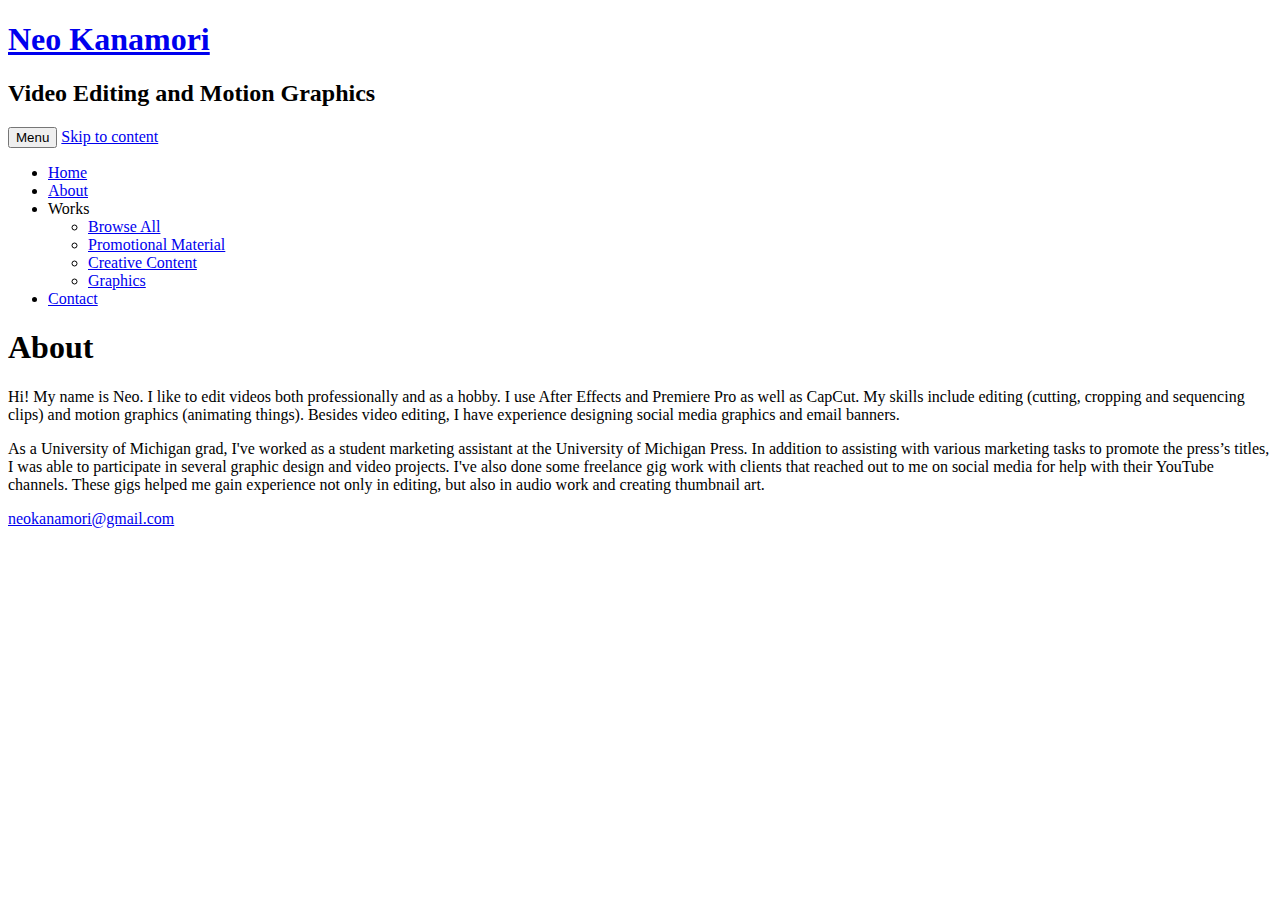
==== commit e4f8a670: "Add files via upload" ====
--- a/about.html
+++ b/about.html
@@ -27,18 +27,13 @@
 			<ul id="menu-menu-1" class="menu">
 				<li><a href="./">Home</a></li>
 				<li><a href="./about">About</a></li>
-				<li><a href="#">Works</a>
+				<li><a>Works</a>
 				<ul class="sub-menu">
+					<li><a href="./all">Browse All</a></li>
 					<li><a href="./promo">Promotional Material</a></li>
 					<li><a href="./creative">Creative Content</a></li>
+					<li><a href="./graphics">Graphics</a></li>
 					<!-- <li><a href="personal.html">Personal Projects</a></li> -->
-				</ul>
-				</li>
-				<li><a href="#">Clients</a>
-				<ul class="sub-menu">
-					<li><a href="./ump">University of Michigan Press</a></li>
-					<li><a href="./fishy">Fishy Tales</a></li>
-					<li><a href="./faraday">Faraday</a></li>
 				</ul>
 				</li>
 				<li><a href="./contact">Contact</a></li>
@@ -46,26 +41,34 @@
 		</div>
 		</nav>
 		</header>
+
+		<div class="entry-content">
+		<p></p>
+		</div>
 		
+		<div class="site-subtitle-format">
+		<h1 class="site-subtitle">About</h1>	
+		</div>
+				
+
 		<!-- #masthead -->
 		<div id="content" class="site-content">
 			<div id="primary" class="content-area column full">
 				<main id="main" class="site-main">
 				
-				<div class="site-subtitle-format">
-				<h1 class="site-subtitle">About</h1>	
-				</div>
-				
+
 				<article class="hentry">
 				<!-- .entry-header -->
 
 				<div class="entry-content">
+				<!--
 				<p></p>
-				<img class="aligncenter" style="border:10px solid #f4f5f6" src="xrtju6yb616c1.jpg" alt="bg5" width="240">
+				<img class="aligncenter hidden" style="border:10px solid #f4f5f6" src="xrtju6yb616c1.jpg" alt="bg5" width="240">
 				<p></p>
-				<p>Hi! My name is Neo. I like to edit videos both professionally and as a hobby. I use After Effects and Premiere Pro as well as CapCut. My skills include editing (cutting, cropping and sequencing clips) and motion graphics (animating things). Besides video editing, I have experience designing social media graphics and email banners.
+				-->
+				<p class="hidden">Hi! My name is Neo. I like to edit videos both professionally and as a hobby. I use After Effects and Premiere Pro as well as CapCut. My skills include editing (cutting, cropping and sequencing clips) and motion graphics (animating things). Besides video editing, I have experience designing social media graphics and email banners.
 				</p>
-				<p>As a University of Michigan grad, I've worked as a student marketing assistant at the University of Michigan Press. In addition to assisting with various marketing tasks to promote the press’s titles, I was able to participate in several <a href="https://mega.nz/folder/NnE2WTrS#HTUsrCiaqp4NcyIJBvPClA">graphic design</a> and video projects. I've also done some freelance gig work with clients that reached out to me on social media for help with their YouTube channels. These gigs helped me gain experience not only in editing, but also in audio work and creating thumbnail art.
+				<p class="hidden">As a University of Michigan grad, I've worked as a student marketing assistant at the University of Michigan Press. In addition to assisting with various marketing tasks to promote the press’s titles, I was able to participate in several graphic design and video projects. I've also done some freelance gig work with clients that reached out to me on social media for help with their YouTube channels. These gigs helped me gain experience not only in editing, but also in audio work and creating thumbnail art.
 				</p>
 				</div><!-- .entry-content -->
 				</article>
@@ -117,5 +120,24 @@
     checkScroll(); // Check on load
 });
 </script>
+<script>
+document.addEventListener("DOMContentLoaded", function() {
+    const elements = document.querySelectorAll('.hidden');
+
+    const observer = new IntersectionObserver((entries, observer) => {
+        entries.forEach(entry => {
+            if (entry.isIntersecting) {
+                entry.target.classList.add('reveal');
+            } else {
+                entry.target.classList.remove('reveal');
+            }
+        });
+    }, { threshold: 0.1 });
+
+    elements.forEach(element => {
+        observer.observe(element);
+    });
+});
+</script>
 </body>
 </html>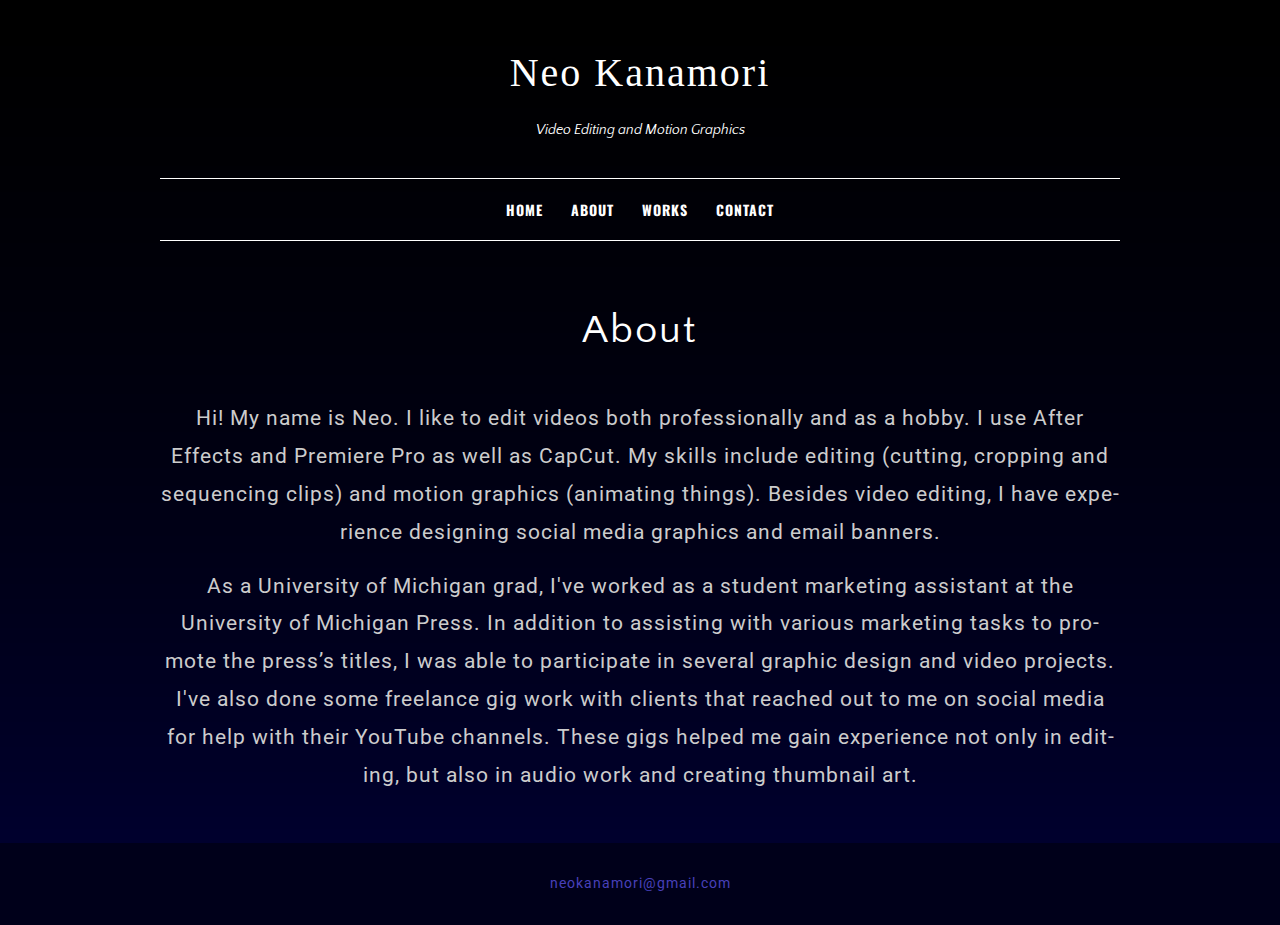
==== commit 92974355: "Update about.html" ====
--- a/about.html
+++ b/about.html
@@ -4,6 +4,7 @@
 <meta charset="UTF-8">
 <meta name="viewport" content="width=device-width, initial-scale=1">
 <title>About - Neo Kanamori</title>
+<link rel="icon" type="image/x-icon" href="favicon.svg">
 <link rel='stylesheet' href='css/woocommerce-layout.css' type='text/css' media='all'/>
 <link rel='stylesheet' href='css/woocommerce-smallscreen.css' type='text/css' media='only screen and (max-width: 768px)'/>
 <link rel='stylesheet' href='css/woocommerce.css' type='text/css' media='all'/>
@@ -140,4 +141,4 @@
 });
 </script>
 </body>
-</html>+</html>
--- a/style.css
+++ b/style.css
@@ -0,0 +1,2541 @@
+/*
+Theme Name:Moschino
+Theme URI:https://www.wowthemes.net/marketplace/free-html-template-moschino/
+Author:WowThemes.net
+Author URI:https://www.wowthemes.net/
+Description:Minimalist Portfolio & Ecommerce HTML Template
+Version:1.0.0
+Personal License: Free for personal use
+Commercial License: Buy it here-> https://www.wowthemes.net/marketplace/free-html-template-nectaria/
+Tags:white,light,one-column,two-columns,left-sidebar,right-sidebar,fluid-layout,custom-header,custom-menu,custom-colors,editor-style,featured-image-header,full-width-template,post-formats,theme-options,featured-images,translation-ready
+*/
+@font-face {
+	font-family:'Genericons';
+	src:url('fonts/genericons-regular-webfont.eot');
+	src:url('fonts/genericons-regular-webfont.eot?#iefix') format('embedded-opentype'),url('fonts/genericons-regular-webfont.woff') format('woff'),url('fonts/genericons-regular-webfont.ttf') format('truetype'),url('fonts/genericons-regular-webfont.svg#genericonsregular') format('svg');
+	font-weight:normal;
+	font-style:normal;
+}
+@font-face {
+	font-family:'behance';
+	src:url('fonts/behance.eot?61221480');
+	src:url('fonts/behance.eot?61221480#iefix') format('embedded-opentype'),url('fonts/behance.woff?61221480') format('woff'),url('fonts/behance.ttf?61221480') format('truetype'),url('fonts/behance.svg?61221480#behance') format('svg');
+	font-weight:normal;
+	font-style: normal;
+}
+/*--------------------------------------------------------------1.0 - Reset--------------------------------------------------------------*/
+html,body,div,span,applet,object,iframe,h1,h2,h3,h4,h5,h6,p,blockquote,pre,a,abbr,acronym,address,big,cite,code,del,dfn,em,font,ins,kbd,q,s,samp,small,strike,strong,sub,sup,tt,var,dl,dt,dd,ol,ul,li,fieldset,form,label,legend,table,caption,tbody,tfoot,thead,tr,th,td {
+	border:0;
+	font-family:inherit;
+	font-size:100%;
+	font-style:inherit;
+	font-weight:inherit;
+	margin:0;
+	outline:0;
+	padding:0;
+	vertical-align: baseline;
+}
+html {
+	font-size:62.5%;
+	/* Corrects text resizing oddly in IE6/7 when body font-size is set using em units http://clagnut.com/blog/348/#c790 */
+	overflow-y:scroll;
+	/* Keeps page centered in all browsers regardless of content height */
+	-webkit-text-size-adjust:100%;
+	/* Prevents iOS text size adjust after orientation change,without disabling user zoom */
+	-ms-text-size-adjust:100%;
+	/* www.456bereastreet.com/archive/201012/controlling_text_size_in_safari_for_ios_without_disabling_user_zoom/ */
+	min-height: 100%;
+    margin: 0;
+}
+*,*:before,*:after {
+	/* apply a natural box layout model to all elements;see http://www.paulirish.com/2012/box-sizing-border-box-ftw/ */
+	-webkit-box-sizing:border-box;
+	/* Not needed for modern webkit but still used by Blackberry Browser 7.0;see http://caniuse.com/#search=box-sizing */
+	-moz-box-sizing:border-box;
+	/* Still needed for Firefox 28;see http://caniuse.com/#search=box-sizing */
+	box-sizing:border-box;
+}
+body {
+    min-height: 100%;
+    margin: 0;
+	background-image: url('background1.png');
+	background-size: cover;
+	background-position: center;
+	background-repeat: no-repeat;
+	background-attachment: scroll;
+}
+.parallax-container{ 
+	height: 100%; 
+	overflow-x: hidden;
+	overflow-y: hidden;
+	perspective: 1px;
+}
+
+.parallax-layer {
+  position: absolute;
+  top: 0;
+  left: 0;
+  right: 0;
+  bottom: 0;
+  background-size: cover;
+  background-position: center;
+  background-repeat: no-repeat;
+}
+
+.layer-1 {
+  transform: translateZ(-1px) scale(3);
+  background-image: url('background2.png');
+}
+
+ 
+article,aside,details,figcaption,figure,footer,header,main,nav,section {
+	display:block;
+}
+ol,ul {
+	list-style: none;
+}
+table {
+	/* tables still need 'cellspacing="0"' in the markup */
+	border-collapse:separate;
+	border-spacing:0;
+}
+caption,th,td {
+	font-weight:normal;
+	text-align:left;
+}
+blockquote:before,blockquote:after,q:before,q:after {
+	content:"";
+}
+blockquote,q {
+	quotes:"" "";
+}
+a:hover,a:active,a:focus {
+	outline:0;
+}
+a img {
+	border: 0;
+}
+
+.entry-content p {
+	padding-top:16px;
+	font-size:21px;
+	color: #ccc;
+}
+
+/*--------------------------------------------------------------2.0 Responsive Grid--------------------------------------------------------------*/
+.container {
+	margin:0 20px;
+}
+.column {
+	margin-bottom:1em;
+}
+@media (min-width:1024px) {
+	.column {
+			float:left;
+			margin-bottom:0;
+			padding:0 15px;
+	}
+	.column.full {
+		width:100%;
+		float:none !Important;
+	}
+	.column.five-sixths {
+		width:83.4%;
+	}
+	.column.four-fifths {
+		width:80%;
+	}
+	.column.three-fourths {
+		width:75%;
+	}
+	.column.two-thirds {
+		width:66.7%;
+	}
+	.column.half {
+		width:50%;
+	}
+	.column.third {
+		width:33.3%;
+	}
+	.column.fourth {
+		width:25%;
+	}
+	.column.fifth {
+		width:20%;
+	}
+	.column.sixth {
+		width:16.6%;
+	}
+	.column.flow-opposite {
+		float:right;
+	}
+	.column.centered {
+			margin-left:15%;
+			width:70%;
+	}
+}
+@media (min-width:1090px) {
+	.container {
+			margin:0 auto;
+			width: 960px;
+	}
+}
+/*--------------------------------------------------------------3.0 Typography--------------------------------------------------------------*/
+body {
+	letter-spacing:1px;
+}
+body,button,input,select,textarea {
+	color:#666666;
+	font-family:inherit;
+	font-size:14px;
+	line-height:1.8;
+	word-wrap:break-word;
+	-webkit-hyphens:auto;
+	 -moz-hyphens:auto;
+	 -ms-hyphens:auto;
+			hyphens:auto;
+}
+h1,h2,h3,h4,h5,h6 {
+	font-weight:700;
+	margin-top:20px;
+	margin-bottom:10px;
+}
+h1 {
+	font-size:36px;
+}
+h2 {
+	font-size:30px;
+}
+h3 {
+	font-size:24px;
+}
+h4 {
+	font-size:18px;
+}
+h5 {
+	font-size:14px;
+}
+h6 {
+	font-size:12px;
+}
+p {
+	text-align:center;
+}
+p:last-child {
+	margin-bottom:0;
+}
+b,strong {
+	font-weight:bold;
+}
+dfn,cite,em,i {
+	font-style:italic;
+}
+blockquote {
+	border-left:5px solid #ffd700;
+	margin-bottom:20px;
+	padding:10px 20px;
+}
+address {
+	font-style:italic;
+	margin-bottom:1.5em;
+}
+pre {
+	background:#eee;
+	font-family:"Courier 10 Pitch",Courier,monospace;
+	font-size:15px;
+	line-height:1.6;
+	margin-bottom:1.6em;
+	max-width:100%;
+	overflow:auto;
+	padding:1.6em;
+}
+code,kbd,tt,var {
+	background:#eee;
+	color:#222;
+	font:15px Monaco,Consolas,"Andale Mono","DejaVu Sans Mono",monospace;
+	padding:0;
+	white-space:normal;
+}
+abbr,acronym {
+	border-bottom:1px dotted #666;
+	cursor:help;
+}
+mark,ins {
+	background:#fff9c0;
+	text-decoration:none;
+}
+sup,sub {
+	font-size:75%;
+	height:0;
+	line-height:0;
+	position:relative;
+	vertical-align:baseline;
+}
+sup {
+	bottom:1ex;
+}
+sub {
+	top:.5ex;
+}
+small {
+	font-size:75%;
+}
+big {
+	font-size: 125%;
+}
+/*--------------------------------------------------------------4.0 Elements--------------------------------------------------------------*/
+hr {
+	background-color:#e5e5e5;
+	border:0;
+	height:1px;
+	margin-bottom:1.5em;
+	margin-top: 1.5em;
+}
+img {
+	height:auto;
+	/* Make sure images are scaled correctly. */
+	max-width:100%;
+	/* Adhere to container width. */
+}
+ul,ol {
+	margin:0 0 1.5em 3em;
+}
+ul {
+	list-style:disc;
+}
+ol {
+	list-style:decimal;
+}
+li>ul,li>ol {
+	margin-bottom:0;
+	margin-left:1.5em;
+}
+dt {
+	font-weight:bold;
+	color:#0a0700;
+}
+dd {
+	margin-bottom:1.5em;
+}
+figure {
+	margin:0;
+}
+table {
+	border-collapse:collapse;
+	border-spacing:0;
+	border-top:1px solid #ccc;
+	border-bottom:1px solid #ccc;
+	line-height:2;
+	margin-bottom:40px;
+	width:100%;
+}
+table th {
+	font-weight:bold;
+	padding:10px 10px 10px 0;
+	text-align:left;
+}
+table td {
+	padding:10px 10px 10px 0;
+}
+table tr {
+	border-top:1px solid #ccc;
+	border-bottom: 1px solid #ccc;
+}
+/*--------------------------------------------------------------5.0 Forms--------------------------------------------------------------*/
+button,input,select,textarea {
+	font-size:100%;
+	/* Corrects font size not being inherited in all browsers */
+	margin:0;
+	/* Addresses margins set differently in IE6/7,F3/4,S5,Chrome */
+	vertical-align:baseline;
+	/* Improves appearance and consistency in all browsers */
+}
+button,input[type="button"],input[type="reset"],input[type="submit"] {
+	border:1px solid #ccc;
+	border-radius:0px;
+	background:#ccc;
+	color:#fff;
+	cursor:pointer;
+	/* Improves usability and consistency of cursor style between image-type 'input' and others */
+	-webkit-appearance:button;
+	/* Corrects inability to style clickable 'input' types in iOS */
+	padding:3px 15px;
+}
+button:hover,input[type="button"]:hover,input[type="reset"]:hover,input[type="submit"]:hover {
+	opacity:0.6;
+}
+input[type="checkbox"],input[type="radio"] {
+	padding: 0;
+	/* Addresses excess padding in IE8/9 */
+}
+input[type="search"] {
+	-webkit-appearance:textfield;
+	/* Addresses appearance set to searchfield in S5,Chrome */
+	-webkit-box-sizing:content-box;
+	/* Addresses box sizing set to border-box in S5,Chrome (include -moz to future-proof) */
+	-moz-box-sizing:content-box;
+	box-sizing:content-box;
+}
+input[type="search"]::-webkit-search-decoration {
+	/* Corrects inner padding displayed oddly in S5,Chrome on OSX */
+	-webkit-appearance:none;
+}
+button::-moz-focus-inner,input::-moz-focus-inner {
+	/* Corrects inner padding and border displayed oddly in FF3/4 www.sitepen.com/blog/2008/05/14/the-devils-in-the-details-fixing-dojos-toolbar-buttons/ */
+	border:0;
+	padding:0;
+}
+input[type="text"],input[type="email"],input[type="url"],input[type="password"],input[type="search"],textarea {
+	border:1px solid #ccc;
+	border-radius:0px;
+	color:#666;
+}
+input[type="text"]:focus,input[type="email"]:focus,input[type="url"]:focus,input[type="password"]:focus,input[type="search"]:focus,textarea:focus {
+	color:#111;
+}
+input[type="text"],input[type="email"],input[type="url"],input[type="password"],input[type="search"],input[type="tel"] {
+	padding:6px;
+	border: 1px solid #ccc;
+}
+textarea {
+	overflow:auto;
+	/* Removes default vertical scrollbar in IE6/7/8/9 */
+	padding:5px;
+	vertical-align:top;
+	/* Improves readability and alignment in all browsers */
+	width:98%;
+}
+/*--------------------------------------------------------------5.1 Contact Form 7--------------------------------------------------------------*/
+.wpcf7-form-control-wrap {
+	display:inline;
+}
+.wpcf7 input[type="text"],.wpcf7 input[type="email"],.wpcf7 input[type="url"],.wpcf7 input[type="password"],.wpcf7 textarea {
+	background-color:#e6e6e6;
+	border:1px solid #e6e6e6;
+	border-radius:0;
+	outline-color:transparent;
+	outline-style:none;
+	padding:10px;
+	width:100%;
+}
+.wpcf7 input[type="text"]:focus,.wpcf7 input[type="email"]:focus,.wpcf7 input[type="url"]:focus,.wpcf7 input[type="password"]:focus,.wpcf7 textarea:focus {
+	background-color:#0d1117;
+	color: #111;
+}
+.wpcf7 input[type="submit"] {
+	border:1px solid #4d4d4d;
+	border-color:#4d4d4d;
+	border-radius:0;
+	background:#4d4d4d;
+	box-shadow:none;
+	color:#fff;
+	cursor:pointer;
+	/* Improves usability and consistency of cursor style between image-type 'input' and others */
+	-webkit-appearance:button;
+	/* Corrects inability to style clickable 'input' types in iOS */
+	font-size:14px;
+	font-size:1.4rem;
+	line-height:1;
+	outline-color:transparent;
+	outline-style:none;
+	padding:1em 1em 0.9em;
+	text-shadow:0;
+	width:100%;
+	-webkit-transition:all 0.2s ease-in-out;
+	-moz-transition:all 0.2s ease-in-out;
+	-o-transition:all 0.2s ease-in-out;
+	transition:all 0.2s ease-in-out;
+}
+.wpcf7 input[type="submit"]:hover {
+	opacity:0.6;
+	-webkit-transition:all 0.2s ease-in-out;
+	-moz-transition:all 0.2s ease-in-out;
+	-o-transition:all 0.2s ease-in-out;
+	transition: all 0.2s ease-in-out;
+}
+/*--------------------------------------------------------------6.0 Header--------------------------------------------------------------*/
+html {
+	/* border:12px solid #111; */
+}
+.site-header {
+	padding-top:2em;
+	padding-bottom:1em;
+}
+.header-image {
+	margin-top:1em;
+	text-align:center;
+	margin-bottom: 2em;
+}
+/*--------------------------------------------------------------6.1 Links--------------------------------------------------------------*/
+a {
+	color:#4840ba;
+	text-decoration:none;
+	-webkit-transition:all 0.2s ease-in-out;
+	-moz-transition:all 0.2s ease-in-out;
+	-o-transition:all 0.2s ease-in-out;
+	transition:all 0.2s ease-in-out;
+}
+a:visited {
+	color:#d5b527;
+}
+a:hover {
+	color:#564beb;
+	text-decoration:none;
+	-webkit-transition:all 0.2s ease-in-out;
+	-moz-transition:all 0.2s ease-in-out;
+	-o-transition:all 0.2s ease-in-out;
+	transition:all 0.2s ease-in-out;
+}
+a:active,a:focus {
+	text-decoration: none;
+}
+
+.entry-text a{
+	color:#fff;
+	text-decoration:none;
+	-webkit-transition:all 0.2s ease-in-out;
+	-moz-transition:all 0.2s ease-in-out;
+	-o-transition:all 0.2s ease-in-out;
+	transition:all 0.2s ease-in-out;
+}
+
+.entry-text a:hover {
+	color:#4840ba;
+	text-decoration:none;
+	-webkit-transition:all 0.2s ease-in-out;
+	-moz-transition:all 0.2s ease-in-out;
+	-o-transition:all 0.2s ease-in-out;
+	transition:all 0.2s ease-in-out;
+}
+
+.site-subsub a{
+	color:#fff;
+	text-decoration:none;
+	-webkit-transition:all 0.2s ease-in-out;
+	-moz-transition:all 0.2s ease-in-out;
+	-o-transition:all 0.2s ease-in-out;
+	transition:all 0.2s ease-in-out;
+}
+
+.site-subsub a:hover {
+	color:#4840ba;
+	text-decoration:none;
+	-webkit-transition:all 0.2s ease-in-out;
+	-moz-transition:all 0.2s ease-in-out;
+	-o-transition:all 0.2s ease-in-out;
+	transition:all 0.2s ease-in-out;
+}
+
+/*--------------------------------------------------------------6.2 Logo and Title--------------------------------------------------------------*/
+.site-branding {
+	margin-bottom:1em;
+	text-align:center;
+}
+.site-title {
+	font-family:'Quattrocento Sans',sans-serif;
+	font-size:60px;
+	font-weight:300;
+	letter-spacing:2px;
+	line-height:1;
+	margin-top:25px;
+	margin-bottom:20px;
+	text-transform:uppercase;
+}
+.site-title a {
+		text-decoration:none;
+}
+.site-description {
+	font-size:14px;
+	font-style:italic;
+	font-weight:300;
+	margin-top:-15px;
+	margin-bottom:35px;
+	padding-top: 0;
+}
+
+.site-subtitle-format {
+	margin-bottom:1em;
+	text-align:center;
+}
+.site-subtitle {
+	font-family:'Quattrocento Sans',sans-serif;
+	font-size:20px;
+	font-weight:300;
+	letter-spacing:2px;
+	line-height:1;
+	margin-top:25px;
+	margin-bottom:20px;
+	text-transform:uppercase;
+}
+
+.site-subsub-format {
+	text-align:center;
+}
+.site-subsub {
+	font-family:'Quattrocento Sans',sans-serif;
+	font-size:30px;
+	font-weight:300;
+	letter-spacing:2px;
+	line-height:1;
+	margin-top:20px;
+	margin-bottom:20px;
+	text-transform:uppercase;
+}
+
+.site-subtitle a {
+		text-decoration:none;
+}
+
+iframe{
+  margin-left: auto;
+  margin-right: auto;
+  display: block;
+  border-radius: 5px;
+  padding-bottom: 20px;
+}
+
+.twitter-tweet{
+  margin-left: auto;
+  margin-right: auto;
+  padding-bottom: 15px;
+}
+
+.hidden {
+    opacity: 0;
+    transform: translateY(20px); /* Adjust the translateY value as needed */
+    transition: opacity 0.6s ease-out, transform 0.6s ease-out;
+}
+
+.reveal {
+    opacity: 1;
+    transform: translateY(0);
+}
+
+/*--------------------------------------------------------------6.3 Menus--------------------------------------------------------------*/
+.menu {
+    display: table;
+    margin: 0 auto;
+}
+.main-navigation {
+    /*background-color:#0d1117;*/
+    font-size: 14px;
+    font-weight: 700;
+    letter-spacing: 1px;
+    padding: 15px 0;
+    border-top: 1px solid;
+    border-bottom: 1px solid;
+    text-transform: uppercase;
+    color: #fff;
+}
+.main-navigation .menu > li > a {
+    color: #000;
+    transition: color 0.3s ease !important;
+}
+
+.main-navigation .menu > li > a:hover {
+    color: #ccc !important;
+}
+.main-navigation ul {
+    list-style: none;
+    margin: 0 auto;
+    padding: 3px 0;
+}
+.main-navigation li {
+    display: inline;
+    float: left;
+    margin: 0 1em;
+    position: relative;
+}
+.main-navigation ul ul {
+    display: none;
+    text-transform: none;
+    box-shadow: none;
+    opacity: 0.9;
+    float: left;
+    left: -1em;
+    padding: 0.5em 1em;
+    position: absolute;
+    top: 1.5em;
+    z-index: 99999;
+    padding-top: 10px;
+    transition: all 0.3s;
+    font-weight: 400;
+    background-color: #00001a;
+}
+.main-navigation ul ul li {
+    margin: 5px 0;
+    width: 180px;
+	white-space: nowrap;
+}
+.main-navigation .sub-menu a {
+    color: #fff;
+    transition: color 0.3s ease !important;
+}
+
+.main-navigation .sub-menu a:hover {
+    color: #ccc !important;
+}
+.main-navigation ul li:hover > ul {
+    display: block;
+}
+
+.site-info a {
+	color:#4840bb !important
+}
+
+.site-info a:hover {
+	color:#564beb !important
+}
+
+/* Small menu */
+.menu-toggle {
+	display: none;
+}
+/* Paging Navigation */
+.pagination {
+	clear:both;
+	padding:15px 15px 30px 15px;
+	overflow:hidden;
+	text-align:center;
+}
+.pagination a {
+	padding:5px 10px;
+	margin-right:2px;
+	background:#181b38;
+	color:#fff;
+	text-decoration:blink;
+}
+.pagination a:hover,.pagination .current {
+	padding:5px 10px;
+	margin-right:2px;
+	background:#2d3261;
+	color:#fff;
+}
+.site-main .comment-navigation,.site-main .paging-navigation {
+	margin:15px 0 30px;
+	overflow:hidden;
+}
+.site-main .post-navigation {
+	margin:15px 0 0px;
+	overflow:hidden;
+}
+.paging-navigation {
+	padding:0 15px;
+}
+.comment-navigation .nav-previous,.paging-navigation .nav-previous,.post-navigation .nav-previous {
+	float:left;
+	width:50%;
+	padding-bottom:2.5em;
+}
+.comment-navigation .nav-next,.paging-navigation .nav-next,.post-navigation .nav-next {
+	float:right;
+	text-align:right;
+	width: 50%;
+}
+/*--------------------------------------------------------------7.0 Accessibility--------------------------------------------------------------*/
+/* Text meant only for screen readers */
+.screen-reader-text {
+	clip:rect(1px,1px,1px,1px);
+	position:absolute !important;
+}
+.screen-reader-text:hover,.screen-reader-text:active,.screen-reader-text:focus {
+	background-color:#f1f1f1;
+	border-radius:3px;
+	box-shadow:0 0 2px 2px rgba(0,0,0,0.6);
+	clip:auto !important;
+	color:#21759b;
+	display:block;
+	font-size:14px;
+	font-weight:bold;
+	height:auto;
+	left:5px;
+	line-height:normal;
+	padding:15px 23px 14px;
+	text-decoration:none;
+	top:5px;
+	width:auto;
+	z-index: 100000;
+	/* Above WP toolbar */
+}
+/*--------------------------------------------------------------8.0 Alignments--------------------------------------------------------------*/
+.alignleft {
+	display:inline;
+	float:left;
+	margin:0 1.5em 1em 0;
+}
+.alignright {
+	display:inline;
+	float:right;
+	margin:0 0 1em 1.5em;
+}
+.aligncenter {
+	clear:both;
+	display:block;
+	margin: 0 auto;
+}
+/*--------------------------------------------------------------9.0 Clearings--------------------------------------------------------------*/
+.clear:before,.clear:after,.entry-content:before,.entry-content:after,.comment-content:before,.comment-content:after,.site-header:before,.site-header:after,.site-content:before,.site-content:after,.site-footer:before,.site-footer:after {
+	content:'';
+	display:table;
+}
+.clear:after,.entry-content:after,.comment-content:after,.site-header:after,.site-content:after,.site-footer:after {
+	clear:both;
+}
+.clear {
+	*zoom: 1;
+}
+/*--------------------------------------------------------------10.0 Widgets--------------------------------------------------------------*/
+.widget-area {
+}
+.widget {
+	border:0;
+	margin:0 0 2em 0;
+	padding:0;
+	word-wrap:break-word;
+}
+.widget a {
+	text-decoration:none;
+}
+.widget ul {
+	list-style:none;
+	margin-left:0;
+}
+.widget-title {
+	font-size:14px;
+	font-weight:700;
+	letter-spacing:4px;
+	list-style:none;
+	margin-top:0;
+	margin-left:0;
+	margin-bottom:1em;
+	text-transform:uppercase;
+	text-align:left;
+}
+.widget-title a {
+		text-decoration: none;
+}
+/* Make sure select elements fit in widgets */
+.widget select {
+	max-width: 100%;
+}
+/* Search widget */
+.widget_search .search-submit {
+	display:none;
+}
+.widget_search input[type="search"] {
+	width: 70%;
+}
+.widget_recent_comments ul li:before, .widget_categories ul li:before, .widget_archive ul li:before, .widget_links ul li:before, .widget_meta ul li:before, .widget_pages ul li:before, .widget_recent_entries ul li:before {
+	content: "\f105";
+	font-family: FontAwesome;
+	margin-right: 5px;
+}
+.widget a {color:inherit;}
+/*--------------------------------------------------------------11.0 Site Content--------------------------------------------------------------*/
+#primary,#secondary {
+	padding-top: 0;
+}
+/*--------------------------------------------------------------11.1 Posts and pages--------------------------------------------------------------*/
+.sticky {
+}
+.bypostauthor {
+}
+.hentry {
+	margin: 0 0 3.5em;
+}
+.single-post .hentry {
+    margin: 0 0 1.5em;
+}
+
+/* Style the container */
+.image-container {
+    position: relative;
+    overflow: hidden;
+}
+
+/* Hide the text by default */
+.image-container .entry-text {
+    position: absolute;
+    top: 0;
+    left: 0;
+    width: 100%;
+    height: 100%;
+    display: flex;
+    flex-direction: column;
+    justify-content: center;
+    align-items: center;
+    background: rgba(0, 0, 0, 0.7); /* Optional: Add a semi-transparent background */
+    color: white; /* Change text color */
+    opacity: 0;
+    transition: opacity 0.3s ease;
+}
+
+/* Show the text on hover */
+.image-container:hover .entry-text {
+    opacity: 1;
+}
+
+/* Optional: Adjust text styling */
+.image-container .entry-text h2,
+.image-container .entry-text a.portfoliotype {
+    margin: 0;
+    padding: 5px;
+    text-align: center;
+}
+
+/* Ensure the image fits within the container */
+.image-container img {
+    display: block; /* Removes any extra space below the image */
+    width: 100%;
+    height: auto;
+}
+
+
+/* Thumbnail */
+.entry-thumbnail {
+	padding:1em 0 0em 0;
+}
+.single-portfolio .entry-thumbnail {
+	padding: 2em 0 1.5em 0;
+}
+/* Entry Title */
+.entry-title {
+	font-weight:700;
+	font-size:20px;
+	letter-spacing:2px;
+	line-height:1.4;
+	margin-top:0;
+	margin-bottom:0;
+	text-transform:uppercase;
+}
+.entry-title a {
+		text-decoration:none;
+	color:#222;
+}
+.entry-title a:hover {
+		color: #ccc !important;
+}
+/* Entry Content */
+.entry-content {
+	white-space:normal;
+	text-align:center;
+}
+.entry-content p:last-child {
+	margin-bottom:0;
+}
+a.more-link {
+	position:relative;
+	text-decoration:none;
+	font-style:italic;
+	text-transform:lowercase;
+	margin-left:3px;
+}
+a.more-links:before {
+	content:'...';
+	text-decoration:none;
+	margin-right:3px;
+}
+a.more-link {
+	text-decoration:underline;
+}
+.entry-content ul li,.entry-content ol li,#comments ul li,#comments ul li {
+	margin-bottom:12px;
+}
+.page-content,.entry-content,.entry-summary {
+	margin:1em 0;
+}
+.no-results .page-content {
+	margin:1.5em 0;
+	padding-bottom: 1em;
+}
+/* Entry Meta */
+.entry-meta {
+	font-size:13px;
+	font-style:italic;
+	font-weight:300;
+	letter-spacing:1px;
+	;
+}
+.entry-meta a {
+		color:#7f7f7f !important;
+		text-decoration:none;
+}
+	.entry-meta a:hover {
+			text-decoration:underline;
+}
+.entry-meta .comments-link:before {
+	content:" - ";
+}
+.byline,.updated {
+	display:none;
+}
+.single .byline,.group-blog .byline {
+	display: inline;
+}
+/* Page Links */
+.page-links {
+	clear:both;
+	margin:0 0 1.5em;
+	word-spacing: 18px;
+}
+/* Entry Footer */
+.entry-footer {
+	font-style:italic;
+	padding-top:1em;
+	padding-bottom:0.5em;
+}
+.single-portfolio .entry-footer {
+	padding:0;
+}
+.entry-footer a {
+		color:#7f7f7f !important;
+		text-decoration:none;
+}
+.entry-footer a:hover {
+		text-decoration:underline;
+}
+.blog .entry-footer,.search-results .entry-footer,.archive .entry-footer {
+	padding-bottom:2em;
+}
+.page .entry-footer {
+	border-bottom:0;
+}
+.entry-meta {
+	margin-top: 5px;
+}
+/* Entry Navigation */
+.meta-nav {
+	font-size:13px;
+}
+.nav-links a {
+	text-decoration: none;
+}
+/* Archives Page */
+.page-header {
+	margin-bottom:1.5em;
+}
+.page-title {
+	line-height:1;
+	margin-top:0;
+	text-transform:capitalize;
+}
+.page-title:before {
+	content:"#";
+}
+.page-header p {
+	font-style:italic;
+	margin-bottom: 0.5em;
+}
+/* 404 Page */
+.error-404 .widget,.error-404 .widget-title {
+	text-align:left;
+	border: 0;
+}
+/* Go to top */
+.smoothup {
+	bottom:22px;
+	display:none;
+	position:fixed;
+	right:10px;
+	transition:all 0.2s ease-in-out 0s;
+}
+a.smoothup {
+		text-decoration: none;
+}
+/*--------------------------------------------------------------11.2 Asides--------------------------------------------------------------*/
+.blog .format-aside .entry-title,.archive .format-aside .entry-title {
+	display: none;
+}
+/*--------------------------------------------------------------11.3 Gallery--------------------------------------------------------------*/
+.blog .format-gallery .entry-thumbnail,.archive .format-gallery .entry-thumbnail,.single-post .format-gallery .entry-thumbnail {
+	display: none;
+}
+/*--------------------------------------------------------------11.4 Image--------------------------------------------------------------*/
+.blog .format-image .entry-thumbnail,.archive .format-image .entry-thumbnail,.single-post .format-image .entry-thumbnail {
+	display: none;
+}
+/*--------------------------------------------------------------11.5 Comments--------------------------------------------------------------*/
+.comment-list {
+	list-style:none;
+	margin-left:0;
+}
+.comment-body {
+	border-bottom:1px solid #f2f2f2;
+	padding:20px 0;
+}
+.comment-author {
+	float:left;
+}
+.comment-author img {
+		-webkit-border-radius:50%;
+		-moz-border-radius:50%;
+		-ms-border-radius:50%;
+		-o-border-radius:50%;
+		border-radius:50%;
+		display:block;
+}
+.comment-meta {
+	padding-bottom:20px;
+}
+.comment-meta .fn {
+		color:#24282d;
+		font-weight:900;
+		font-style:normal;
+		text-transform:uppercase;
+}
+	.comment-meta .fn a {
+			color:#404040;
+			text-decoration:none;
+}
+.comment-meta-details {
+	color:#7f8d8c;
+	font-size:0.90em;
+	font-style:italic;
+	line-height:1.3;
+	padding-top:5px;
+	text-align:center;
+	text-align:left;
+}
+.comment-meta-details a {
+		text-decoration:none;
+}
+.comment-content {
+	margin-left:80px;
+}
+.comment-content a {
+		word-wrap:break-word;
+}
+.comment-list .children {
+	list-style:none;
+	margin-left:80px;
+	position:relative;
+}
+.comment-list .children .depth-5 {
+		padding-top: 30px;
+}
+/*--------------------------------------------------------------12.0 Footer--------------------------------------------------------------*/
+.site-footer {
+	padding:2em 0;
+	text-align:center;
+	background-color:#00001a;
+	color:#999;
+}
+.site-footer a {
+	text-decoration:none;
+	color: #999;
+}
+/*--------------------------------------------------------------13.0 Infinite scroll--------------------------------------------------------------*/
+/* Globally hidden elements when Infinite Scroll is supported and in use. */
+.infinite-scroll .paging-navigation,/* Older / Newer Posts Navigation (always hidden) */
+.infinite-scroll.neverending .site-footer {
+	/* Theme Footer (when set to scrolling) */
+	display:none;
+}
+/* When Infinite Scroll has reached its end we need to re-display elements that were hidden (via .neverending) before */
+.infinity-end.neverending .site-footer {
+	display: block;
+}
+/*--------------------------------------------------------------14.0 Media--------------------------------------------------------------*/
+.page-content img.wp-smiley,.entry-content img.wp-smiley,.comment-content img.wp-smiley {
+	border:none;
+	margin-bottom:0;
+	margin-top:0;
+	padding: 0;
+}
+/* Make sure embeds and iframes fit their containers */
+embed,iframe,object {
+	max-width: 100%;
+}
+
+.graphics-content {
+	white-space:normal;
+	text-align:center;
+}
+
+.graphics-content img{
+border: 10px solid #f4f5f6;
+margin: 10px;
+}
+
+/*--------------------------------------------------------------14.1 Captions--------------------------------------------------------------*/
+.wp-caption {
+	margin-bottom:1.5em;
+	max-width:100%;
+}
+.wp-caption img[class*="wp-image-"] {
+		display:block;
+		margin:0 auto;
+}
+.wp-caption-text {
+	font-style:italic;
+	line-height:24px;
+	text-align:center;
+}
+.wp-caption .wp-caption-text {
+	margin: 1em 0;
+}
+/*--------------------------------------------------------------14.2 Galleries--------------------------------------------------------------*/
+.gallery {
+	margin-bottom:1.5em;
+}
+.gallery-item {
+	display:inline-block;
+	margin-bottom:10px;
+	padding-right:2.6%;
+	text-align:center;
+	vertical-align:top;
+	width:100%;
+}
+.gallery-item img {
+		height:auto;
+		width:100%;
+}
+.gallery-columns-2 .gallery-item {
+	max-width:50%;
+}
+.gallery-columns-3 .gallery-item {
+	max-width:33.33%;
+}
+.gallery-columns-4 .gallery-item {
+	max-width:25%;
+}
+.gallery-columns-5 .gallery-item {
+	max-width:20%;
+}
+.gallery-columns-6 .gallery-item {
+	max-width:16.66%;
+}
+.gallery-columns-7 .gallery-item {
+	max-width:14.28%;
+}
+.gallery-columns-8 .gallery-item {
+	max-width:12.5%;
+}
+.gallery-columns-9 .gallery-item {
+	max-width:11.11%;
+}
+.gallery-caption {
+	display: none;
+}
+/*--------------------------------------------------------------15.0 Shortcodes--------------------------------------------------------------*/
+/*--------------------------------------------------------------15.1 Responsive Slider--------------------------------------------------------------*/
+/* Browser Resets*********************************/
+.flex-container a:active,.flexslider a:active,.flex-container a:focus,.flexslider a:focus {
+	outline:none;
+}
+.slides,.flex-control-nav,.flex-direction-nav {
+	margin:0;
+	padding:0;
+	list-style: none;
+}
+/* Icon Fonts*********************************/
+/* FlexSlider Necessary Styles*********************************/
+.flexslider {
+	margin:0;
+	padding:0;
+}
+.flexslider .slides>li {
+	display:none;
+	-webkit-backface-visibility: hidden;
+}
+/* Hide the slides before the JS is loaded. Avoids image jumping */
+.flexslider .slides img {
+	width:100%;
+	display:block;
+}
+.flex-pauseplay span {
+	text-transform: capitalize;
+}
+/* Clearfix for the .slides element */
+.slides:after {
+	content:".";
+	display:block;
+	clear:both;
+	visibility:hidden;
+	line-height:0;
+	height:0;
+}
+html[xmlns] .slides {
+	display:block;
+}
+* html .slides {
+	height: 1%;
+}
+/* No JavaScript Fallback */
+/* If you are not using another script,such as Modernizr,make sure you * include js that eliminates this class on page load */
+.no-js .slides>li:first-child {
+	display: block;
+}
+/* FlexSlider Default Theme*********************************/
+.flexslider {
+	margin:0 0 30px;
+	background:#fff;
+	position:relative;
+	zoom:1;
+}
+.flex-viewport {
+	max-height:2000px;
+	-webkit-transition:all 1s ease;
+	-moz-transition:all 1s ease;
+	-o-transition:all 1s ease;
+	transition:all 1s ease;
+}
+.loading .flex-viewport {
+	max-height:300px;
+}
+.flexslider .slides {
+	zoom:1;
+}
+.carousel li {
+	margin-right: 5px;
+}
+/* Direction Nav */
+.flex-direction-nav {
+	*height:0;
+}
+.flex-direction-nav a {
+	text-decoration:none;
+	display:block;
+	width:40px;
+	height:40px;
+	margin:-20px 0 0;
+	position:absolute;
+	top:50%;
+	z-index:10;
+	overflow:hidden;
+	opacity:0;
+	cursor:pointer;
+	-webkit-transition:all .3s ease;
+	-moz-transition:all .3s ease;
+	transition:all .3s ease;
+}
+.flex-direction-nav .flex-prev {
+	left:-50px;
+}
+.flex-direction-nav .flex-next {
+	right:-50px;
+	text-align:right;
+}
+.flexslider:hover .flex-prev {
+	opacity:1;
+	left:0;
+	color:#64625a;
+}
+.flexslider:hover .flex-next {
+	opacity:1;
+	right:0;
+	color:#64625a;
+}
+.flexslider:hover .flex-next:hover,.flexslider:hover .flex-prev:hover {
+	opacity:1;
+}
+.flex-direction-nav .flex-disabled {
+	opacity:0!important;
+	filter:alpha(opacity=0);
+	cursor:default;
+}
+.flex-direction-nav a:before {
+	font-family:"Genericons";
+	font-size:40px;
+	line-height:1;
+	display:inline-block;
+	content:'\f503';
+}
+.flex-direction-nav a.flex-next:before {
+	content: '\f501';
+}
+/* Pause/Play */
+.flex-pauseplay a {
+	display:block;
+	width:20px;
+	height:20px;
+	position:absolute;
+	bottom:5px;
+	left:10px;
+	opacity:0.8;
+	z-index:10;
+	overflow:hidden;
+	cursor:pointer;
+	color:#000;
+}
+.flex-pauseplay a:before {
+	font-family:"flexslider-icon";
+	font-size:20px;
+	display:inline-block;
+	content:'\f004';
+}
+.flex-pauseplay a:hover {
+	opacity:1;
+}
+.flex-pauseplay a.flex-play:before {
+	content: '\f003';
+}
+/* Control Nav */
+.flex-control-nav {
+	display:none;
+	width:100%;
+	position:absolute;
+	bottom:-40px;
+	text-align:center;
+}
+.flex-control-nav li {
+	margin:0 6px;
+	display:inline-block;
+	zoom:1;
+	*display:inline;
+}
+.flex-control-paging li a {
+	width:11px;
+	height:11px;
+	display:block;
+	background:#666;
+	background:rgba(0,0,0,0.5);
+	cursor:pointer;
+	text-indent:-9999px;
+	-webkit-border-radius:20px;
+	-moz-border-radius:20px;
+	-o-border-radius:20px;
+	border-radius:20px;
+	-webkit-box-shadow:inset 0 0 3px rgba(0,0,0,0.3);
+	-moz-box-shadow:inset 0 0 3px rgba(0,0,0,0.3);
+	-o-box-shadow:inset 0 0 3px rgba(0,0,0,0.3);
+	box-shadow:inset 0 0 3px rgba(0,0,0,0.3);
+}
+.flex-control-paging li a:hover {
+	background:#333;
+	background:rgba(0,0,0,0.7);
+}
+.flex-control-paging li a.flex-active {
+	background:#000;
+	background:rgba(0,0,0,0.9);
+	cursor:default;
+}
+.flex-control-thumbs {
+	margin:5px 0 0;
+	position:static;
+	overflow:hidden;
+}
+.flex-control-thumbs li {
+	width:25%;
+	float:left;
+	margin:0;
+}
+.flex-control-thumbs img {
+	width:100%;
+	display:block;
+	opacity:.7;
+	cursor:pointer;
+}
+.flex-control-thumbs img:hover {
+	opacity:1;
+}
+.flex-control-thumbs .flex-active {
+	opacity:1;
+	cursor:default;
+}
+@media screen and (max-width:860px) {
+	.flex-direction-nav .flex-prev {
+		opacity:1;
+		left:10px;
+	}
+	.flex-direction-nav .flex-next {
+		opacity:1;
+		right:10px;
+	}
+}
+.slide-title {
+	display: none;
+}
+/*--------------------------------------------------------------15.2 Dropcap--------------------------------------------------------------*/
+.dropcap {
+	float:left;
+	font-size:52px;
+	font-weight:bold;
+	line-height:0.8;
+	padding: 0 6px 0 0;
+}
+/*--------------------------------------------------------------15.3 Buttons--------------------------------------------------------------*/
+.button {
+	color:#fff;
+	cursor:pointer;
+	display:inline-block;
+	margin:0 0 1em;
+	padding:10px 15px;
+	text-align:center;
+}
+a.button {
+		text-decoration:none;
+}
+	a:hover.button {
+			color:#fff;
+			opacity: 0.6;
+}
+/* Colors */
+.grey {
+	background-color:#ccc;
+}
+.yellow {
+	background-color:#FBCB43;
+}
+.green {
+	background-color:#34B67A;
+}
+.red {
+	background-color:#E57368;
+}
+.blue {
+	background-color:#77A7FB;
+}
+.purple {
+	background-color:#955BA5;
+}
+.black {
+	background-color: #202020;
+}
+/* Size */
+.extra-small {
+	font-size:12px;
+	padding:5px 10px;
+}
+.small {
+	font-size:14px;
+	padding:10px 15px;
+}
+.medium {
+	font-size:16px;
+	padding:15px 20px;
+}
+.large {
+	font-size:18px;
+	padding:20px 25px;
+}
+.extra-large {
+	font-size:20px;
+	padding: 25px 30px;
+}
+/* Type */
+.square {
+	border-radius:0;
+}
+.round {
+	border-radius:3px;
+}
+.pill {
+	border-radius: 30px;
+}
+/* Display */
+.inline {
+	display:inline;
+}
+.block {
+	display: block;
+}
+/*--------------------------------------------------------------15.4 Alerts--------------------------------------------------------------*/
+.alert {
+	color:#fff;
+	font-size:18px;
+	margin:0 0 1em;
+	padding:3% 5%;
+	text-align:center;
+	width: 100%;
+}
+/* Text Align */
+.left {
+	text-align:left;
+}
+.right {
+	text-align: right;
+}
+/*--------------------------------------------------------------15.5 Icons--------------------------------------------------------------*/
+.genericon {
+	display:inline-block;
+	font-family:'Genericons';
+	font-size:32px;
+	font-style:normal;
+	font-weight:normal;
+	height:32px;
+	line-height:1;
+	text-decoration:inherit;
+	vertical-align:top;
+	width:32px;
+	-webkit-font-smoothing:antialiased;
+	-moz-osx-font-smoothing: grayscale;
+}
+/* IE7 and IE6 hacks */
+.genericon {
+	*overflow:auto;
+	*zoom:1;
+	*display: inline;
+}
+/* Post formats */
+.genericon-standard:before {
+	content:'\f100';
+}
+.genericon-aside:before {
+	content:'\f101';
+}
+.genericon-image:before {
+	content:'\f102';
+}
+.genericon-gallery:before {
+	content:'\f103';
+}
+.genericon-video:before {
+	content:'\f104';
+}
+.genericon-status:before {
+	content:'\f105';
+}
+.genericon-quote:before {
+	content:'\f106';
+}
+.genericon-link:before {
+	content:'\f107';
+}
+.genericon-chat:before {
+	content:'\f108';
+}
+.genericon-audio:before {
+	content: '\f109';
+}
+/* Social icons */
+.genericon-github:before {
+	content:'\f200';
+}
+.genericon-dribbble:before {
+	content:'\f201';
+}
+.genericon-twitter:before {
+	content:'\f202';
+}
+.genericon-facebook:before {
+	content:'\f203';
+}
+.genericon-facebook-alt:before {
+	content:'\f204';
+}
+.genericon-wordpress:before {
+	content:'\f205';
+}
+.genericon-googleplus:before {
+	content:'\f206';
+}
+.genericon-linkedin:before {
+	content:'\f207';
+}
+.genericon-linkedin-alt:before {
+	content:'\f208';
+}
+.genericon-pinterest:before {
+	content:'\f209';
+}
+.genericon-pinterest-alt:before {
+	content:'\f210';
+}
+.genericon-flickr:before {
+	content:'\f211';
+}
+.genericon-vimeo:before {
+	content:'\f212';
+}
+.genericon-youtube:before {
+	content:'\f213';
+}
+.genericon-tumblr:before {
+	content:'\f214';
+}
+.genericon-instagram:before {
+	content:'\f215';
+}
+.genericon-codepen:before {
+	content:'\f216';
+}
+.genericon-polldaddy:before {
+	content:'\f217';
+}
+.genericon-googleplus-alt:before {
+	content:'\f218';
+}
+.genericon-path:before {
+	content:'\f219';
+}
+.genericon-skype:before {
+	content:'\f220';
+}
+.genericon-digg:before {
+	content:'\f221';
+}
+.genericon-reddit:before {
+	content:'\f222';
+}
+.genericon-stumbleupon:before {
+	content:'\f223';
+}
+.genericon-pocket:before {
+	content:'\f224';
+}
+.genericon-dropbox:before {
+	content: '\f225';
+}
+/* Meta icons */
+.genericon-comment:before {
+	content:'\f300';
+}
+.genericon-category:before {
+	content:'\f301';
+}
+.genericon-tag:before {
+	content:'\f302';
+}
+.genericon-time:before {
+	content:'\f303';
+}
+.genericon-user:before {
+	content:'\f304';
+}
+.genericon-day:before {
+	content:'\f305';
+}
+.genericon-week:before {
+	content:'\f306';
+}
+.genericon-month:before {
+	content:'\f307';
+}
+.genericon-pinned:before {
+	content: '\f308';
+}
+/* Other icons */
+.genericon-search:before {
+	content:'\f400';
+}
+.genericon-unzoom:before {
+	content:'\f401';
+}
+.genericon-zoom:before {
+	content:'\f402';
+}
+.genericon-show:before {
+	content:'\f403';
+}
+.genericon-hide:before {
+	content:'\f404';
+}
+.genericon-close:before {
+	content:'\f405';
+}
+.genericon-close-alt:before {
+	content:'\f406';
+}
+.genericon-trash:before {
+	content:'\f407';
+}
+.genericon-star:before {
+	content:'\f408';
+}
+.genericon-home:before {
+	content:'\f409';
+}
+.genericon-mail:before {
+	content:'\f410';
+}
+.genericon-edit:before {
+	content:'\f411';
+}
+.genericon-reply:before {
+	content:'\f412';
+}
+.genericon-feed:before {
+	content:'\f413';
+}
+.genericon-warning:before {
+	content:'\f414';
+}
+.genericon-share:before {
+	content:'\f415';
+}
+.genericon-attachment:before {
+	content:'\f416';
+}
+.genericon-location:before {
+	content:'\f417';
+}
+.genericon-checkmark:before {
+	content:'\f418';
+}
+.genericon-menu:before {
+	content:'\f419';
+}
+.genericon-refresh:before {
+	content:'\f420';
+}
+.genericon-minimize:before {
+	content:'\f421';
+}
+.genericon-maximize:before {
+	content:'\f422';
+}
+.genericon-404:before {
+	content:'\f423';
+}
+.genericon-spam:before {
+	content:'\f424';
+}
+.genericon-summary:before {
+	content:'\f425';
+}
+.genericon-cloud:before {
+	content:'\f426';
+}
+.genericon-key:before {
+	content:'\f427';
+}
+.genericon-dot:before {
+	content:'\f428';
+}
+.genericon-next:before {
+	content:'\f429';
+}
+.genericon-previous:before {
+	content:'\f430';
+}
+.genericon-expand:before {
+	content:'\f431';
+}
+.genericon-collapse:before {
+	content:'\f432';
+}
+.genericon-dropdown:before {
+	content:'\f433';
+}
+.genericon-dropdown-left:before {
+	content:'\f434';
+}
+.genericon-top:before {
+	content:'\f435';
+}
+.genericon-draggable:before {
+	content:'\f436';
+}
+.genericon-phone:before {
+	content:'\f437';
+}
+.genericon-send-to-phone:before {
+	content:'\f438';
+}
+.genericon-plugin:before {
+	content:'\f439';
+}
+.genericon-cloud-download:before {
+	content:'\f440';
+}
+.genericon-cloud-upload:before {
+	content:'\f441';
+}
+.genericon-external:before {
+	content:'\f442';
+}
+.genericon-document:before {
+	content:'\f443';
+}
+.genericon-book:before {
+	content:'\f444';
+}
+.genericon-cog:before {
+	content:'\f445';
+}
+.genericon-unapprove:before {
+	content:'\f446';
+}
+.genericon-cart:before {
+	content:'\f447';
+}
+.genericon-pause:before {
+	content:'\f448';
+}
+.genericon-stop:before {
+	content:'\f449';
+}
+.genericon-skip-back:before {
+	content:'\f450';
+}
+.genericon-skip-ahead:before {
+	content:'\f451';
+}
+.genericon-play:before {
+	content:'\f452';
+}
+.genericon-tablet:before {
+	content:'\f453';
+}
+.genericon-send-to-tablet:before {
+	content:'\f454';
+}
+.genericon-info:before {
+	content:'\f455';
+}
+.genericon-notice:before {
+	content:'\f456';
+}
+.genericon-help:before {
+	content:'\f457';
+}
+.genericon-fastforward:before {
+	content:'\f458';
+}
+.genericon-rewind:before {
+	content:'\f459';
+}
+.genericon-portfolio:before {
+	content:'\f460';
+}
+.genericon-heart:before {
+	content:'\f461';
+}
+.genericon-code:before {
+	content:'\f462';
+}
+.genericon-subscribe:before {
+	content:'\f463';
+}
+.genericon-unsubscribe:before {
+	content:'\f464';
+}
+.genericon-subscribed:before {
+	content:'\f465';
+}
+.genericon-reply-alt:before {
+	content:'\f466';
+}
+.genericon-reply-single:before {
+	content:'\f467';
+}
+.genericon-flag:before {
+	content:'\f468';
+}
+.genericon-print:before {
+	content:'\f469';
+}
+.genericon-lock:before {
+	content:'\f470';
+}
+.genericon-bold:before {
+	content:'\f471';
+}
+.genericon-italic:before {
+	content:'\f472';
+}
+.genericon-picture:before {
+	content:'\f473';
+}
+.genericon-fullscreen:before {
+	content: '\f474';
+}
+/* Generic shapes */
+.genericon-uparrow:before {
+	content:'\f500';
+}
+.genericon-rightarrow:before {
+	content:'\f501';
+}
+.genericon-downarrow:before {
+	content:'\f502';
+}
+.genericon-leftarrow:before {
+	content: '\f503';
+}
+/*--------------------------------------------------------------15.6 Highlights--------------------------------------------------------------*/
+.highlight {
+	color: #fff;
+}
+/*--------------------------------------------------------------15.7 Dividers--------------------------------------------------------------*/
+.divider {
+	background:none;
+	display:block;
+	margin:20px auto;
+	height:0;
+	width: 100%;
+}
+/* Colors */
+.divider.grey {
+	border-color:#ccc;
+}
+.divider.yellow {
+	border-color:#FBCB43;
+}
+.divider.green {
+	border-color:#34B67A;
+}
+.divider.red {
+	border-color:#E57368;
+}
+.divider.blue {
+	border-color:#77A7FB;
+}
+.divider.purple {
+	border-color:#955BA5;
+}
+.divider.black {
+	border-color: #202020;
+}
+/* Type */
+.solid {
+	border-top:1px solid #ccc;
+}
+.dashed {
+	border-top:1px dashed #ccc;
+}
+.dotted {
+	border-top:1px dotted #ccc;
+}
+.filled {
+	border-top:5px solid #ccc;
+}
+.double-solid {
+	border-top:1px solid #ccc;
+	border-bottom:1px solid #ccc;
+	height:5px;
+}
+.double-dashed {
+	border-top:1px dashed #ccc;
+	border-bottom:1px dashed #ccc;
+	height:5px;
+}
+.double-dotted {
+	border-top:1px dotted #ccc;
+	border-bottom:1px dotted #ccc;
+	height: 5px;
+}
+/*--------------------------------------------------------------15.8 Archive--------------------------------------------------------------*/
+ul.shortcode-archive {
+	list-style:none;
+	margin:0;
+	padding-bottom:1em;
+}
+ul.shortcode-archive li {
+	margin-bottom:5px;
+}
+.shortcode-archive-title:before {
+	content:'\f436';
+	font-family:'Genericons';
+}
+.shortcode-archive-title {
+	text-transform:uppercase;
+}
+.shortcode-date {
+	color:#ccc;
+	padding-left: 10px;
+}
+/*--------------------------------------------------------------16.0 Media Queries--------------------------------------------------------------*/
+@media (max-width:600px) {
+	.entry-meta {
+			font-size:12px !important;
+	}
+}
+@media screen and (min-width:1024px) {
+	.site-content {
+			margin-left:-15px;
+			margin-right:-15px;
+			overflow:hidden;
+		min-height:280px;
+	}
+	.row-shortcode {
+			margin:0 -15px;
+			padding-bottom:2em;
+	}
+	.page-template-layoutspage-left-sidebar-php .column {
+			float:right !important;
+	}
+	.page-template-layoutspage-no-sidebar-php .column {
+			float:none !important;
+	}
+	.page .column,.archive .column,.search .column {
+			float:left;
+	}
+}
+@media screen and (max-width:860px) {
+	.flex-direction-nav .flex-prev {
+		opacity:1;
+		left:-10px;
+	}
+	.flex-direction-nav .flex-next {
+		opacity:1;
+		right:10px;
+	}
+}
+@media screen and (max-width:1023px) {
+	#primary {
+			padding-top:1em;
+	}
+	#secondary {
+			border-top:1px solid #404040;
+	}
+	.menu-toggle,.main-navigation.toggled .nav-menu {
+			display:block;
+	}
+	button.menu-toggle {
+			background:none;
+			border:0;
+			box-shadow:none;
+			color:#ffffff;
+			font-size:14px;
+			margin:0 auto;
+			outline-style:none;
+			text-shadow:none;
+			text-transform:uppercase;
+	}
+	.main-navigation {
+			display:block;
+			float:none;
+			margin:0 auto;
+	}
+		.main-navigation a {
+				display:block;
+				padding:0.5em 0;
+				text-decoration:none;
+	}
+	.main-navigation ul {
+			display:none;
+	}
+		.main-navigation li {
+				float:none;
+				margin:0;
+				position:relative;
+				padding:0;
+				text-align:center;
+	}
+		.main-navigation li:last-child {
+				border-bottom:0;
+	}
+	.main-navigation ul li>ul {
+			display:block;
+			margin-left:0;
+	}
+	.main-navigation ul ul {
+			border-left:0;
+			box-shadow:none;
+			display:block;
+			float:none;
+			left:0;
+			padding:0;
+			position:relative;
+			top:0;
+			text-transform:capitalize;
+			z-index:99999;
+	}
+	.main-navigation ul ul li {
+			border-bottom:0;
+			padding:0;
+	}
+	.widget_search input[type="search"] {
+			width: 30%;
+	}
+}
+/*--------------------------------------------------------------17.0 Print--------------------------------------------------------------*/
+@media print {
+	body {
+			background:none !important;
+		/* Brute force since user agents all print differently. */
+		color:#2b2b2b;
+			font-size:12pt;
+	}
+	.hentry,.site-content .entry-header,.site-content .entry-content,.site-content .entry-summary,.site-content .entry-meta,.page-content,.archive-header,.page-header {
+			max-width:100%;
+	}
+	.edit-link,.page-links,.widget-area,.more-link,.site-footer,.smoothup,#social-box,.nav-links,.comments-area {
+			display:none;
+	}
+	.site-title a,.entry-meta,.entry-meta a {
+			color:#2b2b2b !important;
+	}
+	.entry-content a,.entry-summary a,.page-content a,.comment-content a {
+			text-decoration:none;
+	}
+	.site-header,.entry-thumbnail,.site-content .entry-header,.site-footerr {
+			background:transparent;
+	}
+	.site-title {
+			float:none;
+			font-size:19pt;
+	}
+	.content-area {
+			padding-top:0;
+	}
+	.entry-thumbnail img {
+			margin:0 10px 24px;
+	}
+	.archive-title,.page-title {
+			margin: 0 10px 48px;
+	}
+}
+/* Masonry */
+@media (min-width:480px) {
+	.bloggrid article {
+		width:46%;
+		margin-right:4%;
+	}
+	.bloggrid article:nth-child(2n+2) {
+		margin-right:0;
+	}
+}
+.bloggrid article.hentry,.single-portfolio .hentry {
+	margin-bottom:0;
+}
+.bloggrid .entry-footer {
+	padding-top:0;
+}
+@media (min-width:480px) {
+	.portfoliogrid {
+		margin-left:-1.2%;
+		margin-right:-1.2%;
+		padding-top:15px;
+	}
+	.portfoliogrid article {
+		width:30.93%;
+		margin-left:1.2%;
+		margin-right:1.2%;
+	}
+}
+.page-template-template-portfolio .grid .entry-thumbnail img {
+	width:100%;
+	transition:all 0.4s;
+}
+.page-template-template-portfolio .grid .entry-thumbnail img:hover {
+	opacity:0.8;
+	transition:all 0.4s;
+}
+.portfoliogrid .entry-thumbnail,.single-portfolio .entry-thumbnail {
+	padding-top:0;
+}
+.portfoliogrid .entry-title {
+	font-size:14px;
+	color:#111;
+	font-weight:400;
+}
+.portfoliogrid article.hentry {
+	margin-bottom:30px;
+}
+a.portfoliotype {
+	text-decoration:none;
+	margin-right:5px;
+	font-style:italic;
+}
+a.portfoliotype:after {
+	content:'/';
+	margin-left:5px;
+}
+a.portfoliotype:last-child:after {
+	content:none;
+	margin-right: 0;
+}
+
+.portfoliogrid article {
+    opacity: 0;
+    transform: translateY(20px);
+    transition: opacity 0.5s ease-out, transform 0.5s ease-out;
+}
+
+.portfoliogrid article.appear {
+    opacity: 1;
+    transform: translateY(0);
+}
+
+/* Add these new rules for staggered delay */
+.portfoliogrid article:nth-child(3n+1) { transition-delay: 0s; }
+.portfoliogrid article:nth-child(3n+2) { transition-delay: 0.1s; }
+.portfoliogrid article:nth-child(3n+3) { transition-delay: 0.2s; }
+
+/* WooCommerce */
+.woocommerce .woocommerce-ordering select {
+	padding:5px;
+}
+.woocommerce a.button {
+	background-color:#f4f5f6;
+	color:#333;
+	border:1px solid rgba(0,0,0,0.1);
+	font-size:11px;
+	text-transform:uppercase;
+	border-radius:0;
+	padding:10px;
+}
+.woocommerce nav.woocommerce-pagination ul li span,.woocommerce nav.woocommerce-pagination ul li a {
+	padding:8px 12px;
+}
+.woocommerce span.onsale {
+	min-height:50px;
+	min-width:50px;
+	padding:.30px;
+	line-height:50px;
+	font-weight:400;
+	background-color:#ACE096;
+}
+.woocommerce div.product .woocommerce-tabs .panel h2,.related.products h2,.woocommerce #reviews h3,.cart_totals h2,.upsells.products h2 {
+	font-weight:400;
+	font-size:17px;
+	margin-top:0;
+}
+.woocommerce form h3,.woocommerce-account h2,.woocommerce-account h3 {
+	font-size:17px;
+	font-weight:400;
+}
+.woocommerce div.product .woocommerce-tabs ul.tabs li {
+	background:#f4f5f6;
+}
+.woocommerce #reviews #comments ol.commentlist li .comment-text,.woocommerce #respond input#submit,.woocommerce a.button,.woocommerce button.button,.woocommerce input.button {
+	border-radius:0;
+}
+.woocommerce #respond input#submit.alt,.woocommerce a.button.alt,.woocommerce button.button.alt,.woocommerce input.button.alt {
+	background-color:#222;
+}
+.woocommerce #respond input#submit.alt:hover,.woocommerce a.button.alt:hover,.woocommerce button.button.alt:hover,.woocommerce input.button.alt:hover {
+	background-color:#000;
+}
+.woocommerce div.product form.cart,.woocommerce div.product p.cart {
+	margin-bottom:2em;
+	margin-top:2em;
+}
+.woocommerce div.product .woocommerce-tabs ul.tabs li {
+	text-transform:uppercase;
+	font-size:12px;
+}
+.woocommerce div.product .woocommerce-tabs ul.tabs li:before {
+	left:-3px;
+	border-width:0;
+	box-shadow:none;
+}
+.woocommerce div.product .woocommerce-tabs ul.tabs li,.woocommerce table.shop_table,#add_payment_method #payment,.woocommerce-checkout #payment,.select2-drop.select2-drop-above,.select2-container .select2-choice {
+	border-radius:0;
+}
+.woocommerce div.product .woocommerce-tabs ul.tabs li:after {
+	border-bottom-left-radius:0;
+	border-width:0;
+	box-shadow:none;
+}
+.woocommerce div.product .woocommerce-tabs ul.tabs li:after,.woocommerce div.product .woocommerce-tabs ul.tabs li:before {
+	width:0;
+}
+.posted_in a {
+	text-decoration:none;
+	font-style:italic;
+}
+.posted_in a:before {
+	content:'#';
+}
+.woocommerce div.product form.cart .variations label {
+	text-transform:capitalize;
+}
+.woocommerce div.product form.cart .variations select {
+	min-width:55%;
+	padding:5px;
+}
+.woocommerce #reviews #comments ol.commentlist li img.avatar {
+	width:42px;
+	height:auto;
+	border:0;
+	padding:0;
+}
+.woocommerce nav.woocommerce-pagination {
+	margin-bottom:30px;
+}
+.woocommerce div.product p.price,.woocommerce div.product span.price {
+	font-size:14px;
+}
+.woocommerce #coupon_code {
+	min-width:150px;
+}
+.woocommerce div.product form.cart .button {
+	vertical-align:middle;
+	float:left;
+	text-transform:uppercase;
+	letter-spacing:1px;
+	font-size:11px;
+	min-height:31px;
+}
+.woocommerce ul.products li.product {
+	transition:all 0.3s;
+}
+.woocommerce ul.products li.product:hover {
+	border:1px solid #eee;
+	padding:20px;
+	transition:all 0.3s;
+}
+.woocommerce ul.products li.product h3 {
+	font-size:1.1em;
+	font-weight:400;
+}
+.woocommerce form.login, .woocommerce form.register {
+	padding: 20px;
+	margin: 1em 0;
+	border-radius: 0px;
+	max-width:480px;
+}
+.wpcmsdev-button {
+	border:0 !Important;
+	border-radius:0 !Important;
+	background-image:none !Important;
+}
+.wpcmsdev-accordion .accordion-item-title a,.wpcmsdev-tabs .headings a,.wpcmsdev-toggle .toggle-title a {
+	background-image:none !Important;
+}
+.wpcmsdev-accordion,.wpcmsdev-tabs .headings a:first-child,.wpcmsdev-tabs .headings a:last-child,.wpcmsdev-toggle {
+	border-radius:0 !Important;
+}
+h3#reply-title,.comments-title {
+	font-weight:400;
+	margin-top:0;
+	font-size:16px;
+	text-transform:uppercase;
+}
+form.comment-form {
+	margin-bottom:30px;
+}
+.wpcmsdev-columns {
+	margin-left:-15px;
+	margin-right:-15px;
+}
+/* CUSTOM STYLE */
+body { font-family: 'Roboto'; }
+h1, h2, h3, h4, h5, h6 { font-family: 'Oswald'; }
+.site-title { font-family: 'Alte Haas Grotesk'; }
+.site-description { font-family: 'Quattrocento Sans'; }
+.entry-title { font-family: 'Oswald'; }
+.main-navigation { font-family: 'Oswald'; }
+.widget-title { font-family: 'Oswald' !important; }
+body {
+	font-size: 14px;
+}
+h1,
+h2,
+h3,
+h4,
+h5,
+h6 {
+	font-style: normal;
+	font-weight: 700;
+	letter-spacing: 0px;
+	text-align: left;
+	text-transform: none;
+}
+h1 { font-size: 36px; }
+h2 { font-size: 30px; }
+h3 { font-size: 24px; }
+h4 { font-size: 18px; }
+h5 { font-size: 14px; }
+h6 { font-size: 12px; }
+.site-title {
+	font-size: 40px;
+	font-style: normal;
+	font-weight: 300;
+	letter-spacing: 2px;
+	text-align: center;
+	text-transform: none;
+}
+.site-subtitle {
+	font-size: 40px;
+	font-style: normal;
+	font-weight: 300;
+	letter-spacing: 2px;
+	text-align: center;
+	text-transform: none;
+}
+
+.site-subsub {
+	font-size 22px;
+	font-style: normal;
+	font-weight:300;
+	text-align: center;
+	text-transform: none;
+
+}
+
+.site-description {
+	font-size: 14px;
+	font-style: italic;
+	font-weight: 300;
+	letter-spacing: 0px;
+	text-align: center;
+	text-transform: none;
+	padding-top:20px;
+}
+.entry-title {
+	font-size: 20px;
+	font-style: normal;
+	font-weight: 700;
+	letter-spacing: 1px;
+	text-align: left;
+	text-transform: uppercase;
+}
+.entry-meta,
+.cat-links,
+.tags-links,
+.comments-link,
+.edit-link {
+	font-size: 13px;
+	font-style: italic;
+	font-weight: 300;
+	letter-spacing: 0px;
+	text-align: left;
+	text-transform: none;
+}
+.main-navigation {
+	font-size: 14px;
+	font-style: normal;
+	font-weight: 700;
+	letter-spacing: 1px;
+	text-transform: uppercase;
+}
+.widget-title {
+	font-size: 14px;
+	font-style: normal;
+	font-weight: 700;
+	letter-spacing: 1px;
+	text-align: left;
+	text-transform: uppercase;
+}
+body,
+button,
+input,
+select,
+textarea {
+	color: #888888;
+}
+h1, h2, h3, h4, h5, h6 {
+	color: #ffffff;
+}
+.entry-title, .entry-title a {
+	color: #ffffff;
+}
+.main-navigation a {
+	color: #ffffff !important;
+}
+@media screen and (max-width: 1023px) {
+	button.menu-toggle {
+		color: #ffffff;
+	}
+}
+.widget-title {
+	color: #ffffff;
+}
+.site-title a, .site-description {
+	color: #ffffff;
+}
+#comments label, #review_form label {
+	min-width: 60px;
+    display: inline-block;
+}
+.done {
+	background: #9CCA17;
+    color: #fff;
+    padding: 10px;
+	margin-top:15px;
+	text-align:center;
+	display: none;
+}
+.error input, input.error, .error textarea, textarea.error {
+    background-color: #ffffff;
+    border: 1px solid orangered !Important;
+    -webkit-transition: border linear 0.2s,box-shadow linear 0.2s;
+    -moz-transition: border linear 0.2s,box-shadow linear 0.2s;
+    -o-transition: border linear 0.2s,box-shadow linear 0.2s;
+    transition: border linear 0.2s,box-shadow linear 0.2s;
+}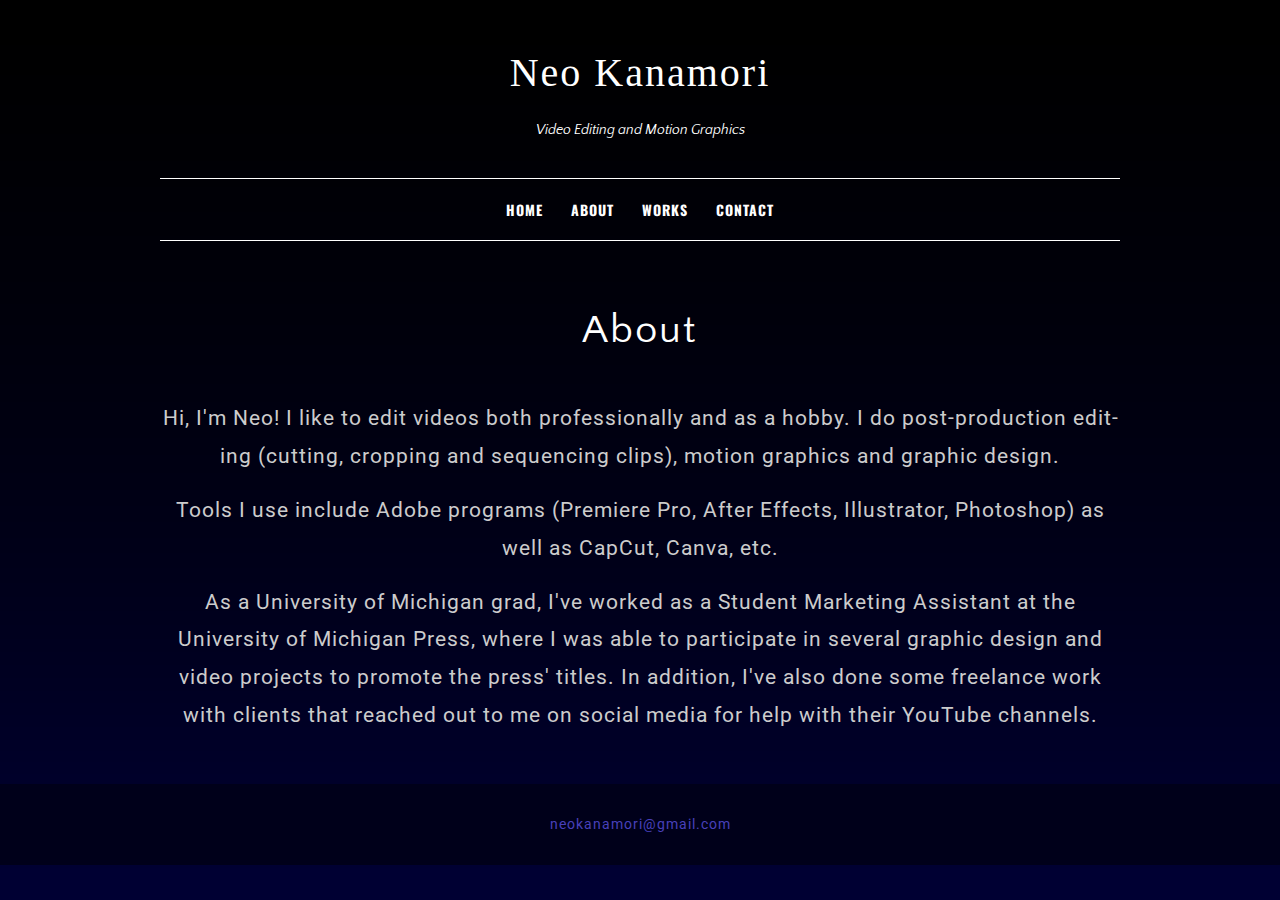
==== commit 16c0f6c2: "Update about.html" ====
--- a/about.html
+++ b/about.html
@@ -4,7 +4,7 @@
 <meta charset="UTF-8">
 <meta name="viewport" content="width=device-width, initial-scale=1">
 <title>About - Neo Kanamori</title>
-<link rel="icon" type="image/x-icon" href="favicon.svg">
+<link rel="icon" type="image/x-icon" href="favicon.svg?">
 <link rel='stylesheet' href='css/woocommerce-layout.css' type='text/css' media='all'/>
 <link rel='stylesheet' href='css/woocommerce-smallscreen.css' type='text/css' media='only screen and (max-width: 768px)'/>
 <link rel='stylesheet' href='css/woocommerce.css' type='text/css' media='all'/>
@@ -67,9 +67,11 @@
 				<img class="aligncenter hidden" style="border:10px solid #f4f5f6" src="xrtju6yb616c1.jpg" alt="bg5" width="240">
 				<p></p>
 				-->
-				<p class="hidden">Hi! My name is Neo. I like to edit videos both professionally and as a hobby. I use After Effects and Premiere Pro as well as CapCut. My skills include editing (cutting, cropping and sequencing clips) and motion graphics (animating things). Besides video editing, I have experience designing social media graphics and email banners.
+				<p class="hidden">Hi, I'm Neo! I like to edit videos both professionally and as a hobby. I do post-production editing (cutting, cropping and sequencing clips), motion graphics and graphic design.
 				</p>
-				<p class="hidden">As a University of Michigan grad, I've worked as a student marketing assistant at the University of Michigan Press. In addition to assisting with various marketing tasks to promote the press’s titles, I was able to participate in several graphic design and video projects. I've also done some freelance gig work with clients that reached out to me on social media for help with their YouTube channels. These gigs helped me gain experience not only in editing, but also in audio work and creating thumbnail art.
+				<p class="hidden">Tools I use include Adobe programs (Premiere Pro, After Effects, Illustrator, Photoshop) as well as CapCut, Canva, etc.
+				</p>
+				<p class="hidden">As a University of Michigan grad, I've worked as a Student Marketing Assistant at the University of Michigan Press, where I was able to participate in several graphic design and video projects to promote the press' titles. In addition, I've also done some freelance work with clients that reached out to me on social media for help with their YouTube channels.
 				</p>
 				</div><!-- .entry-content -->
 				</article>
